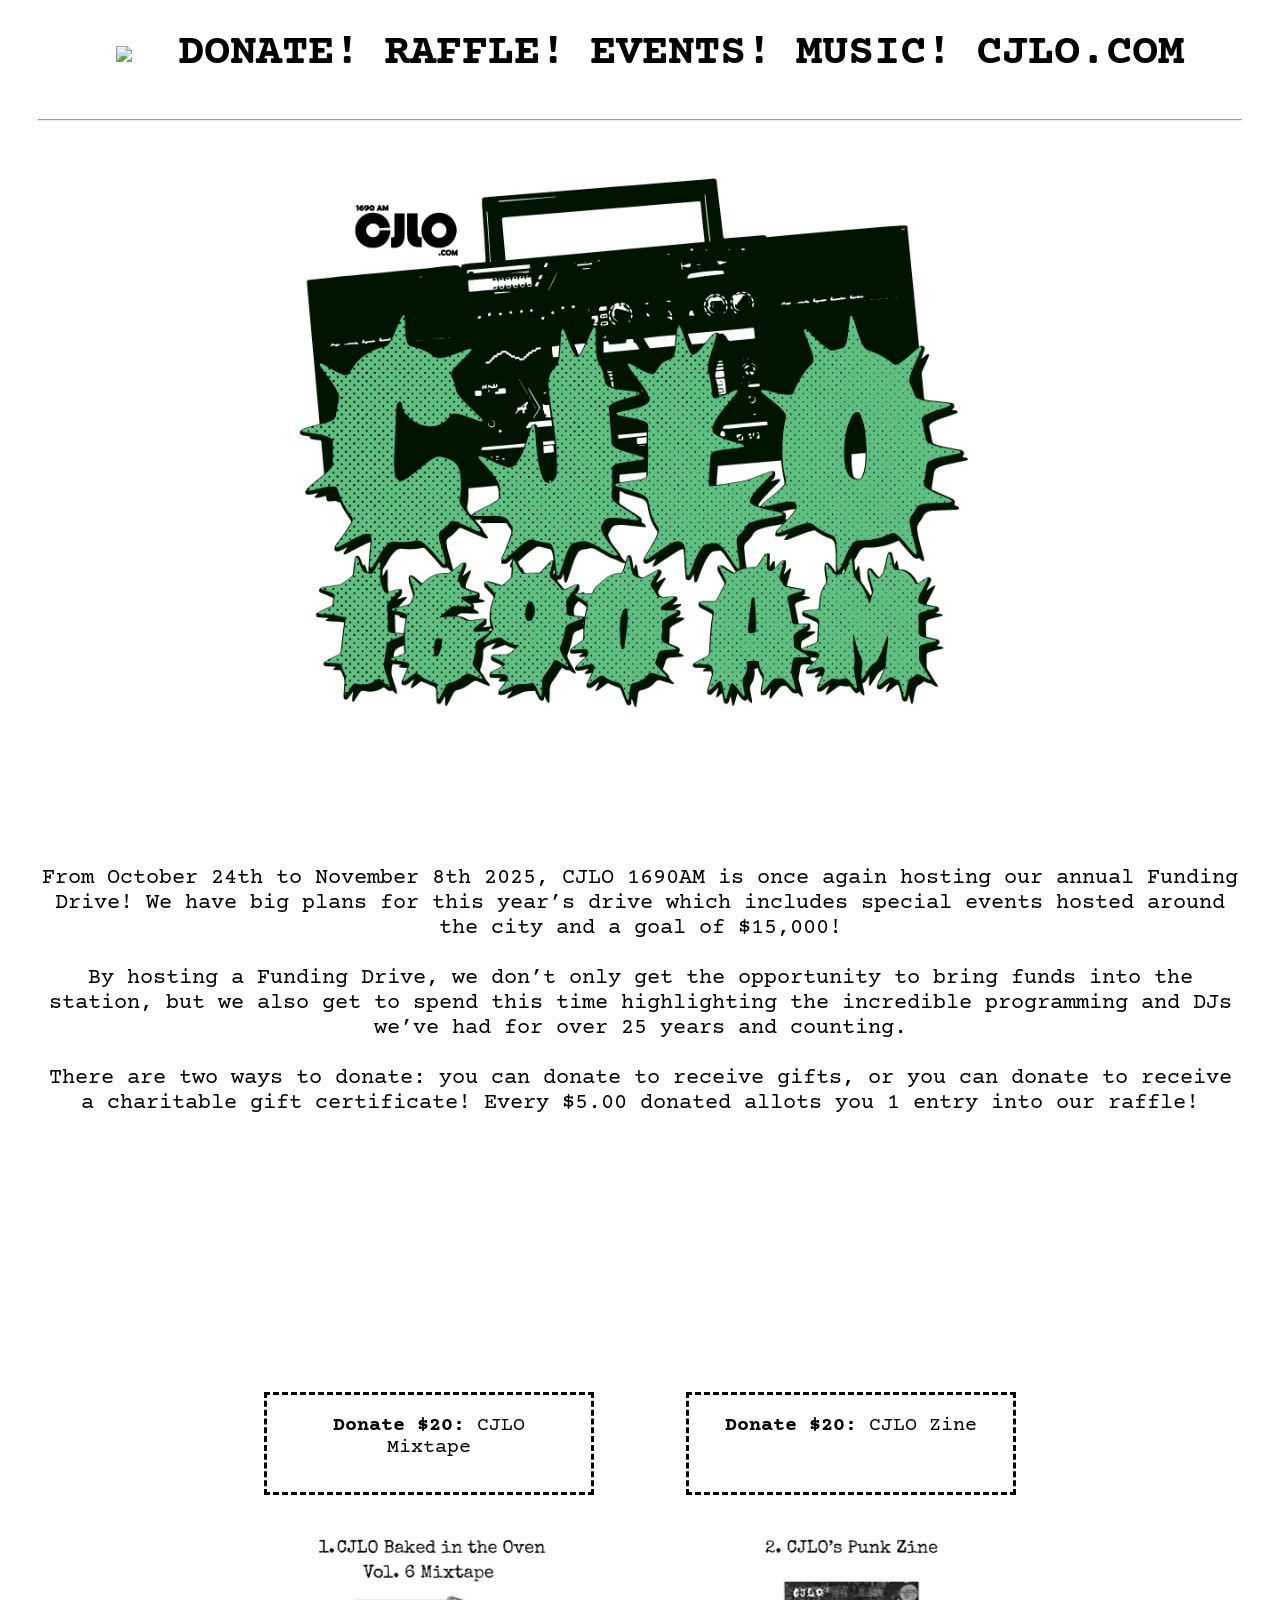
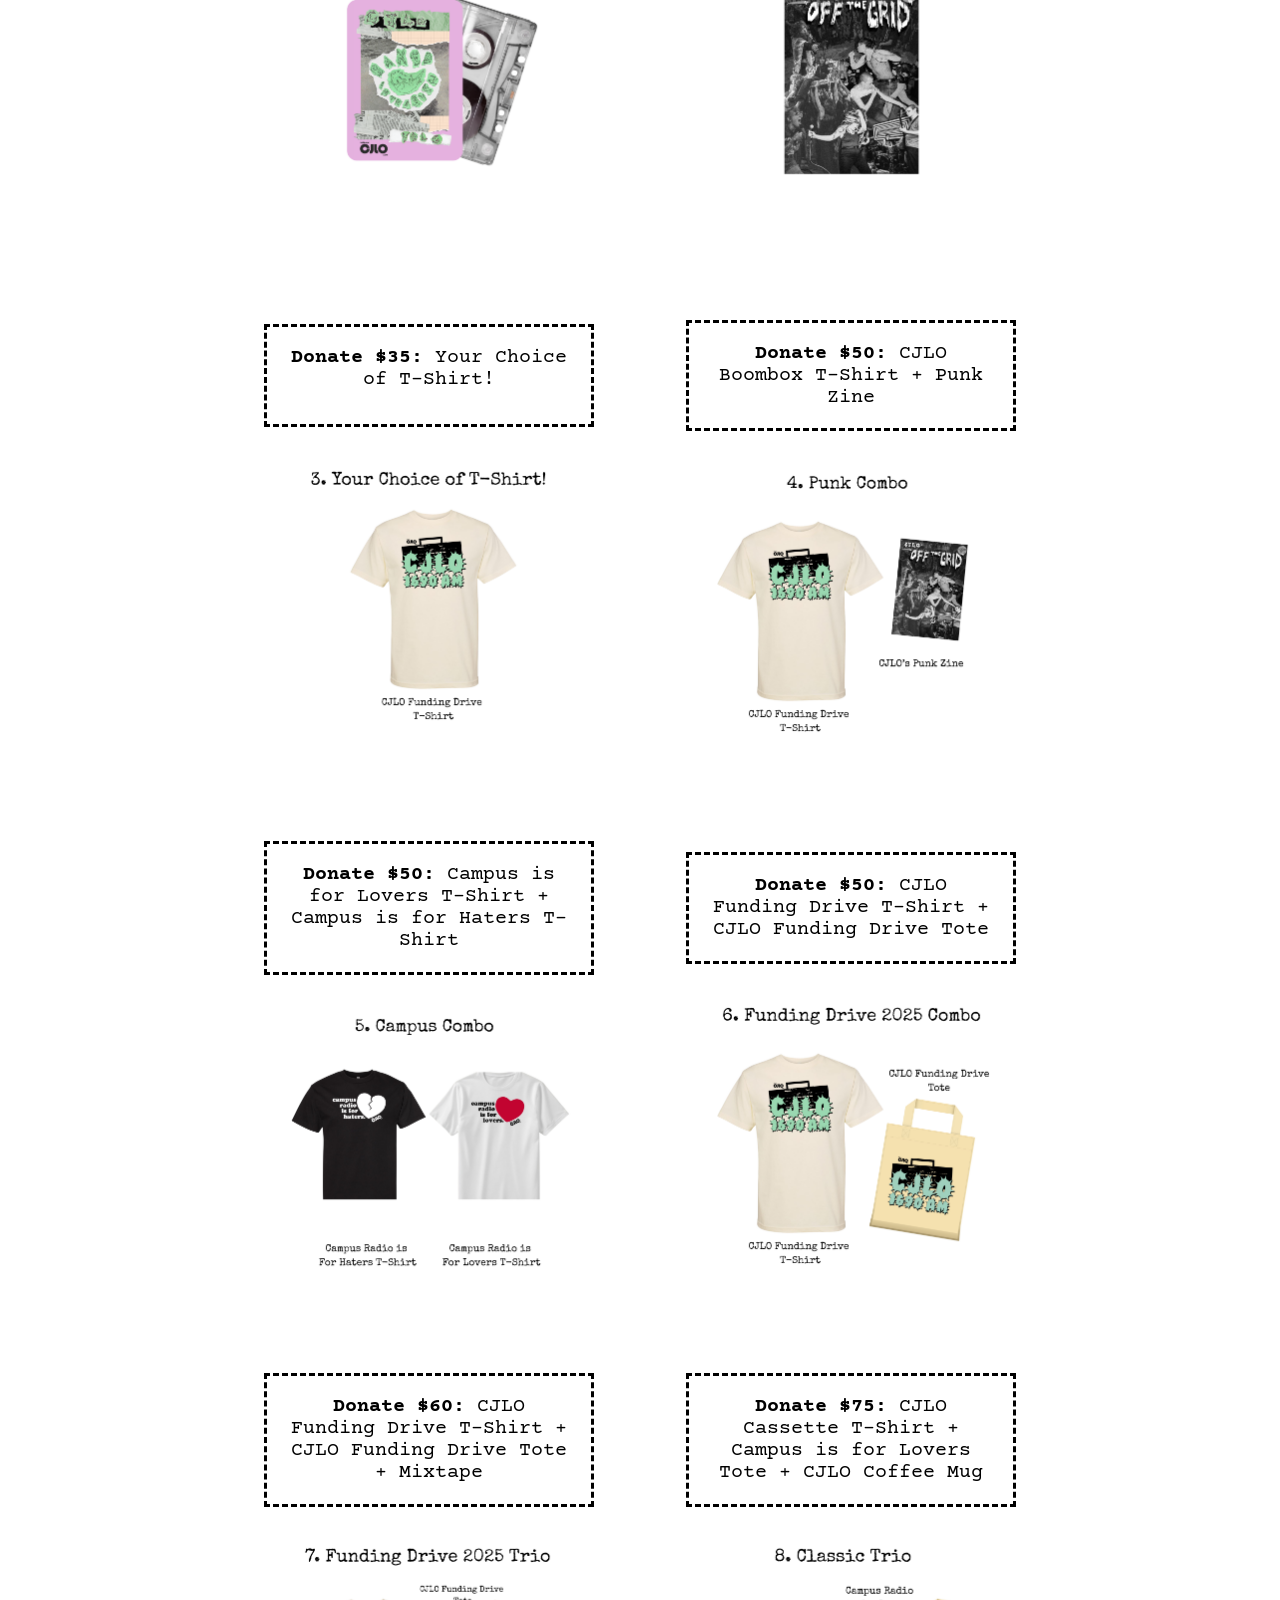
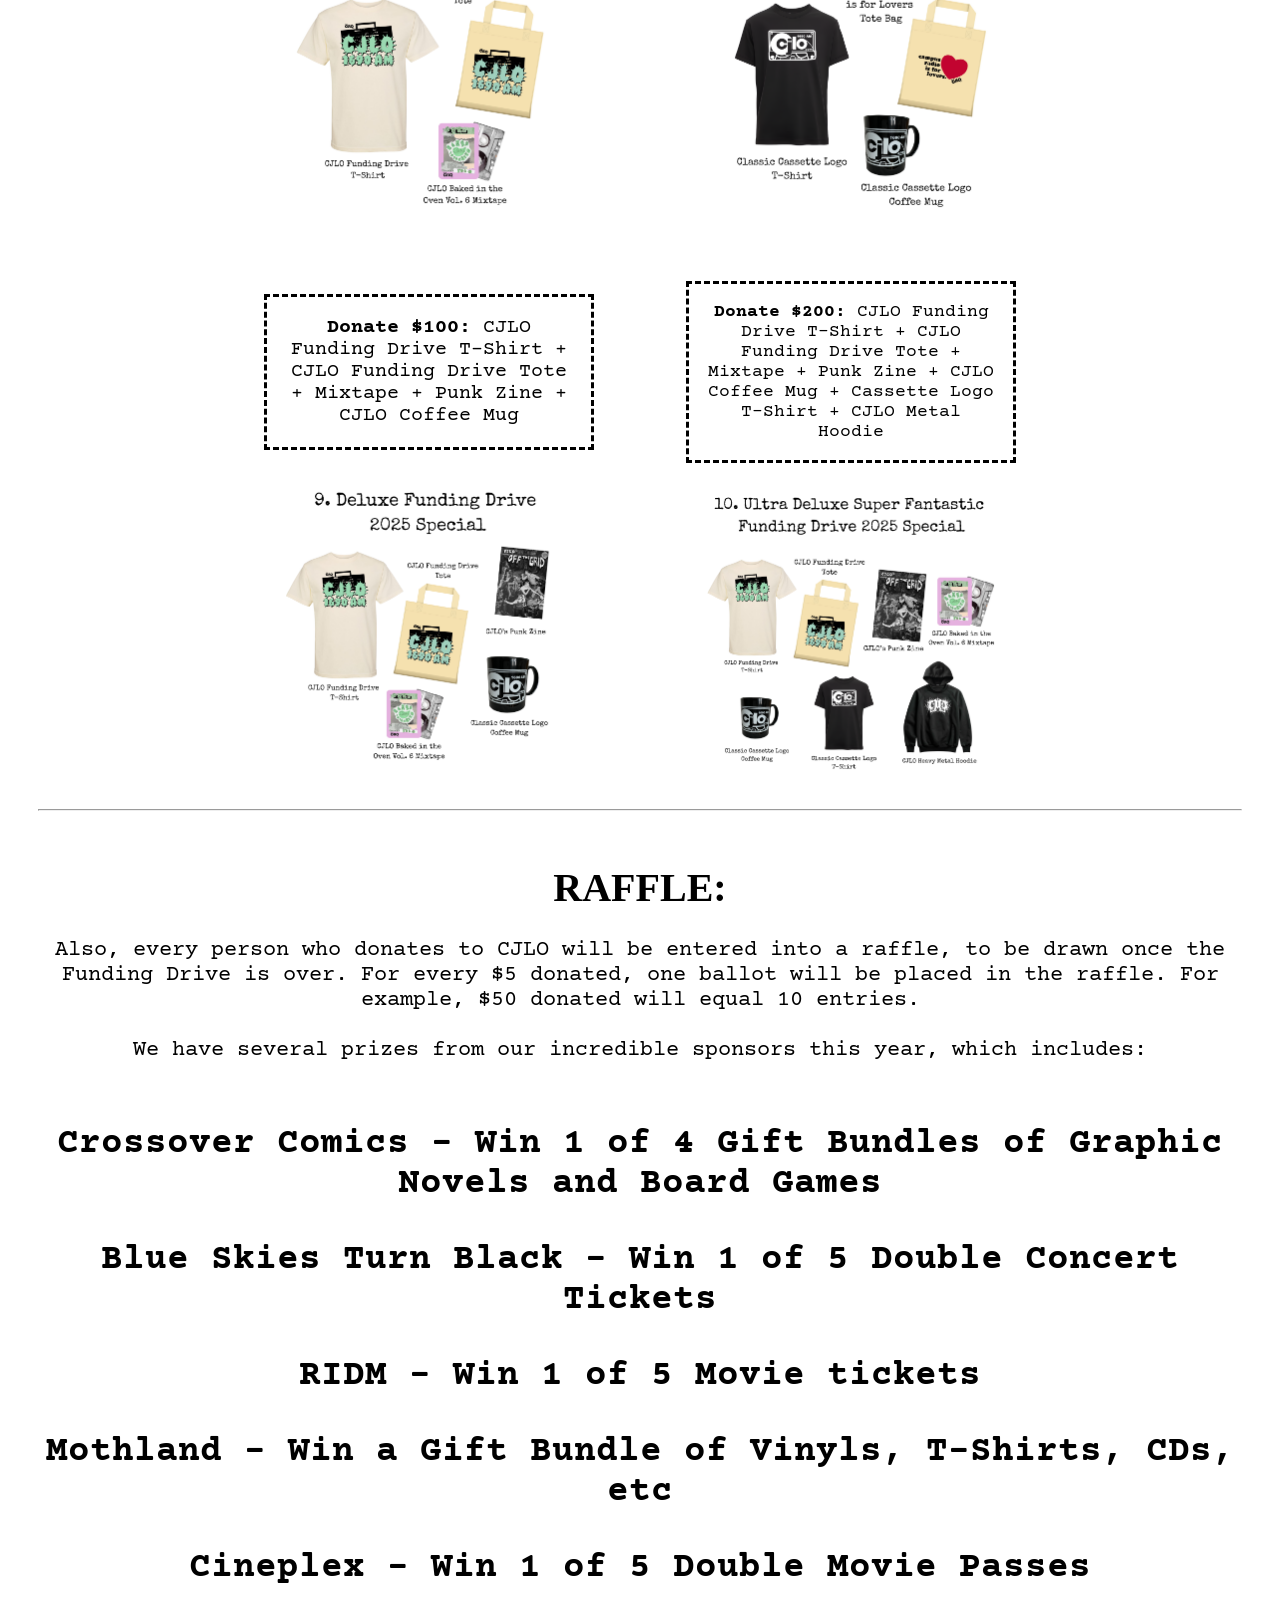
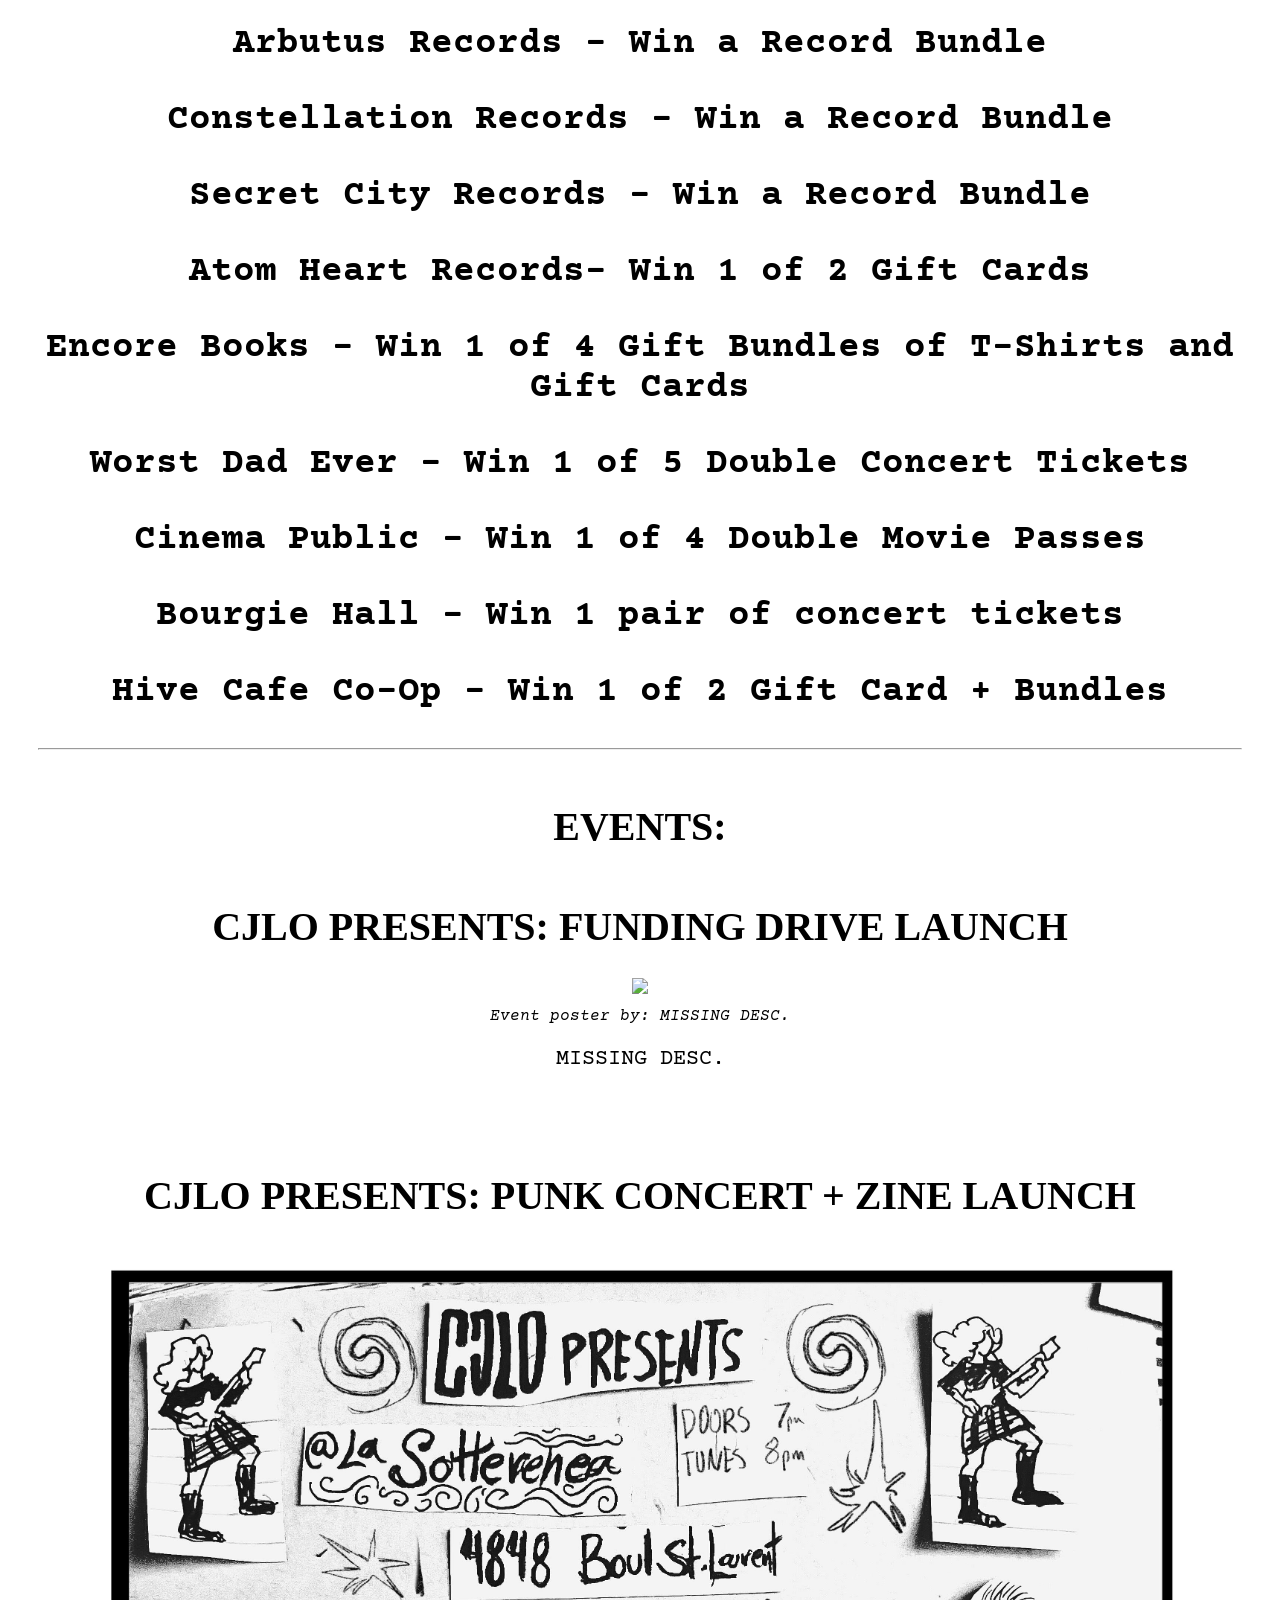
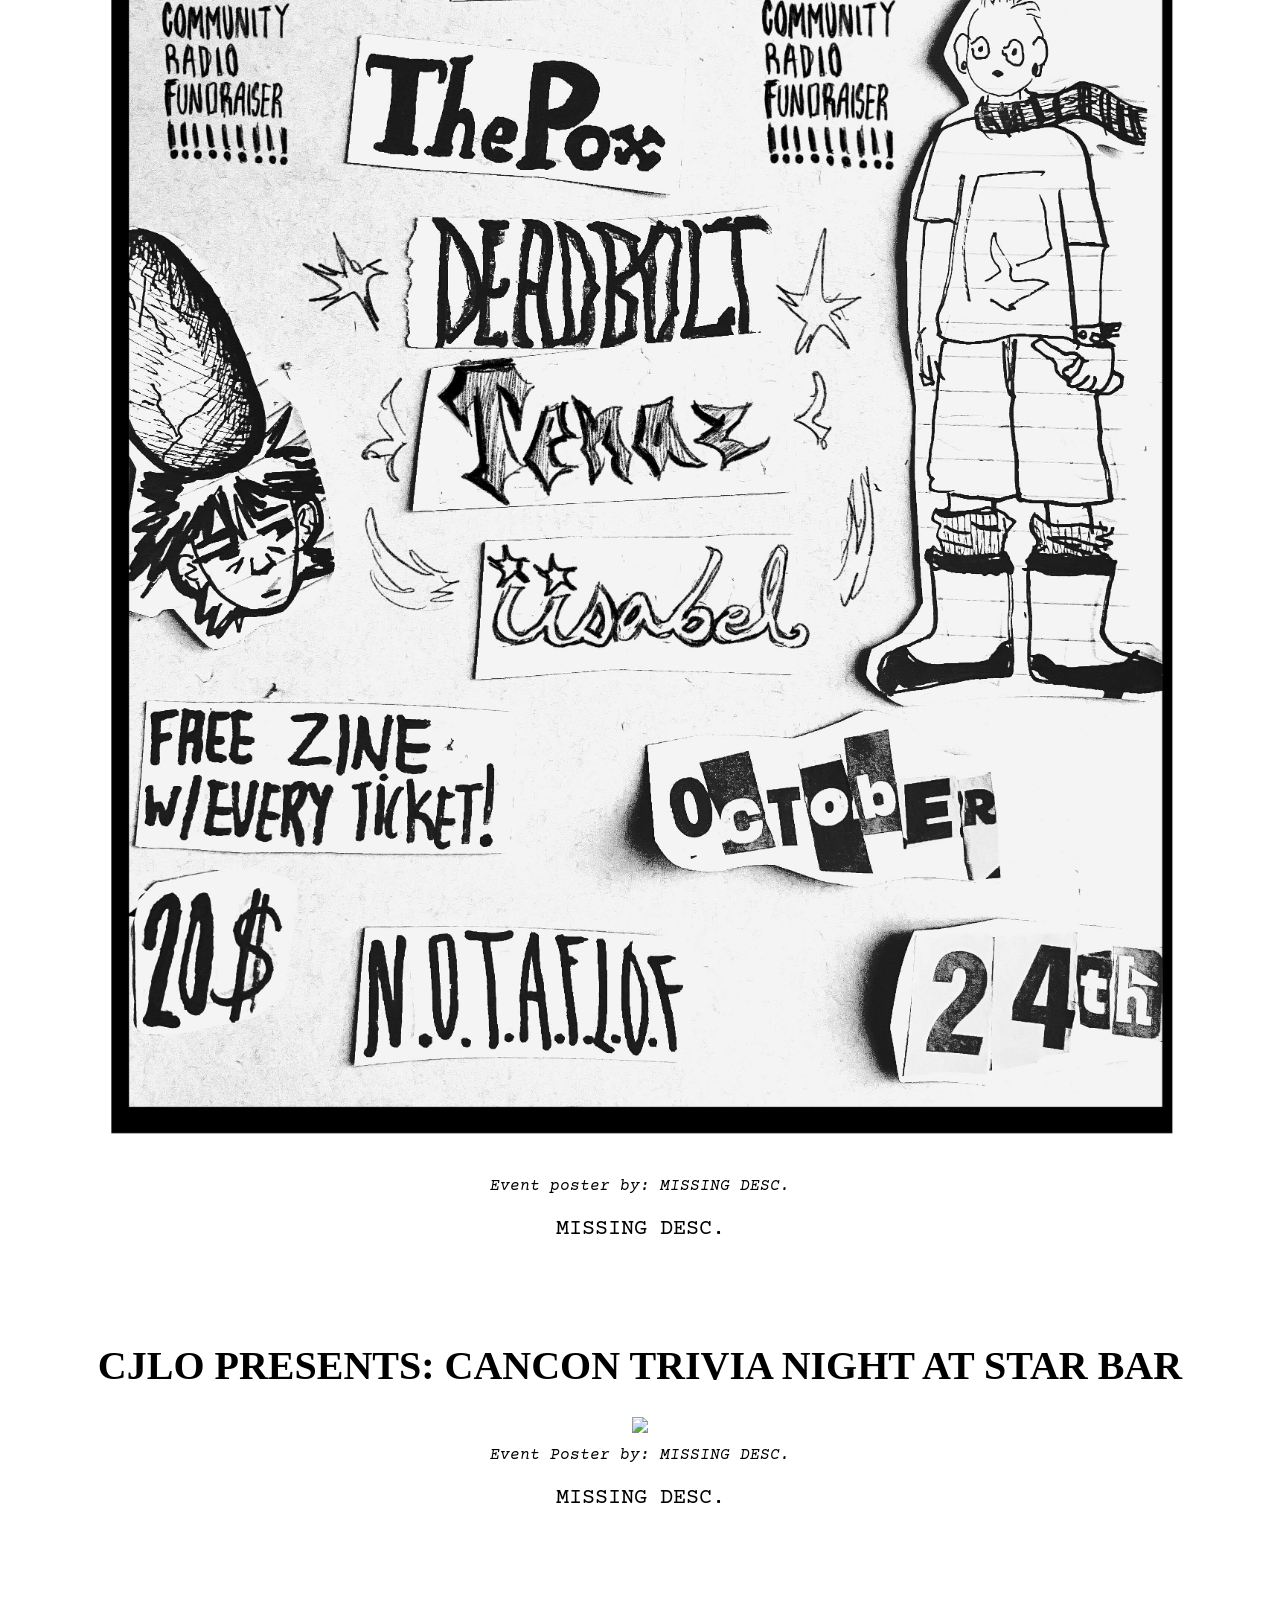
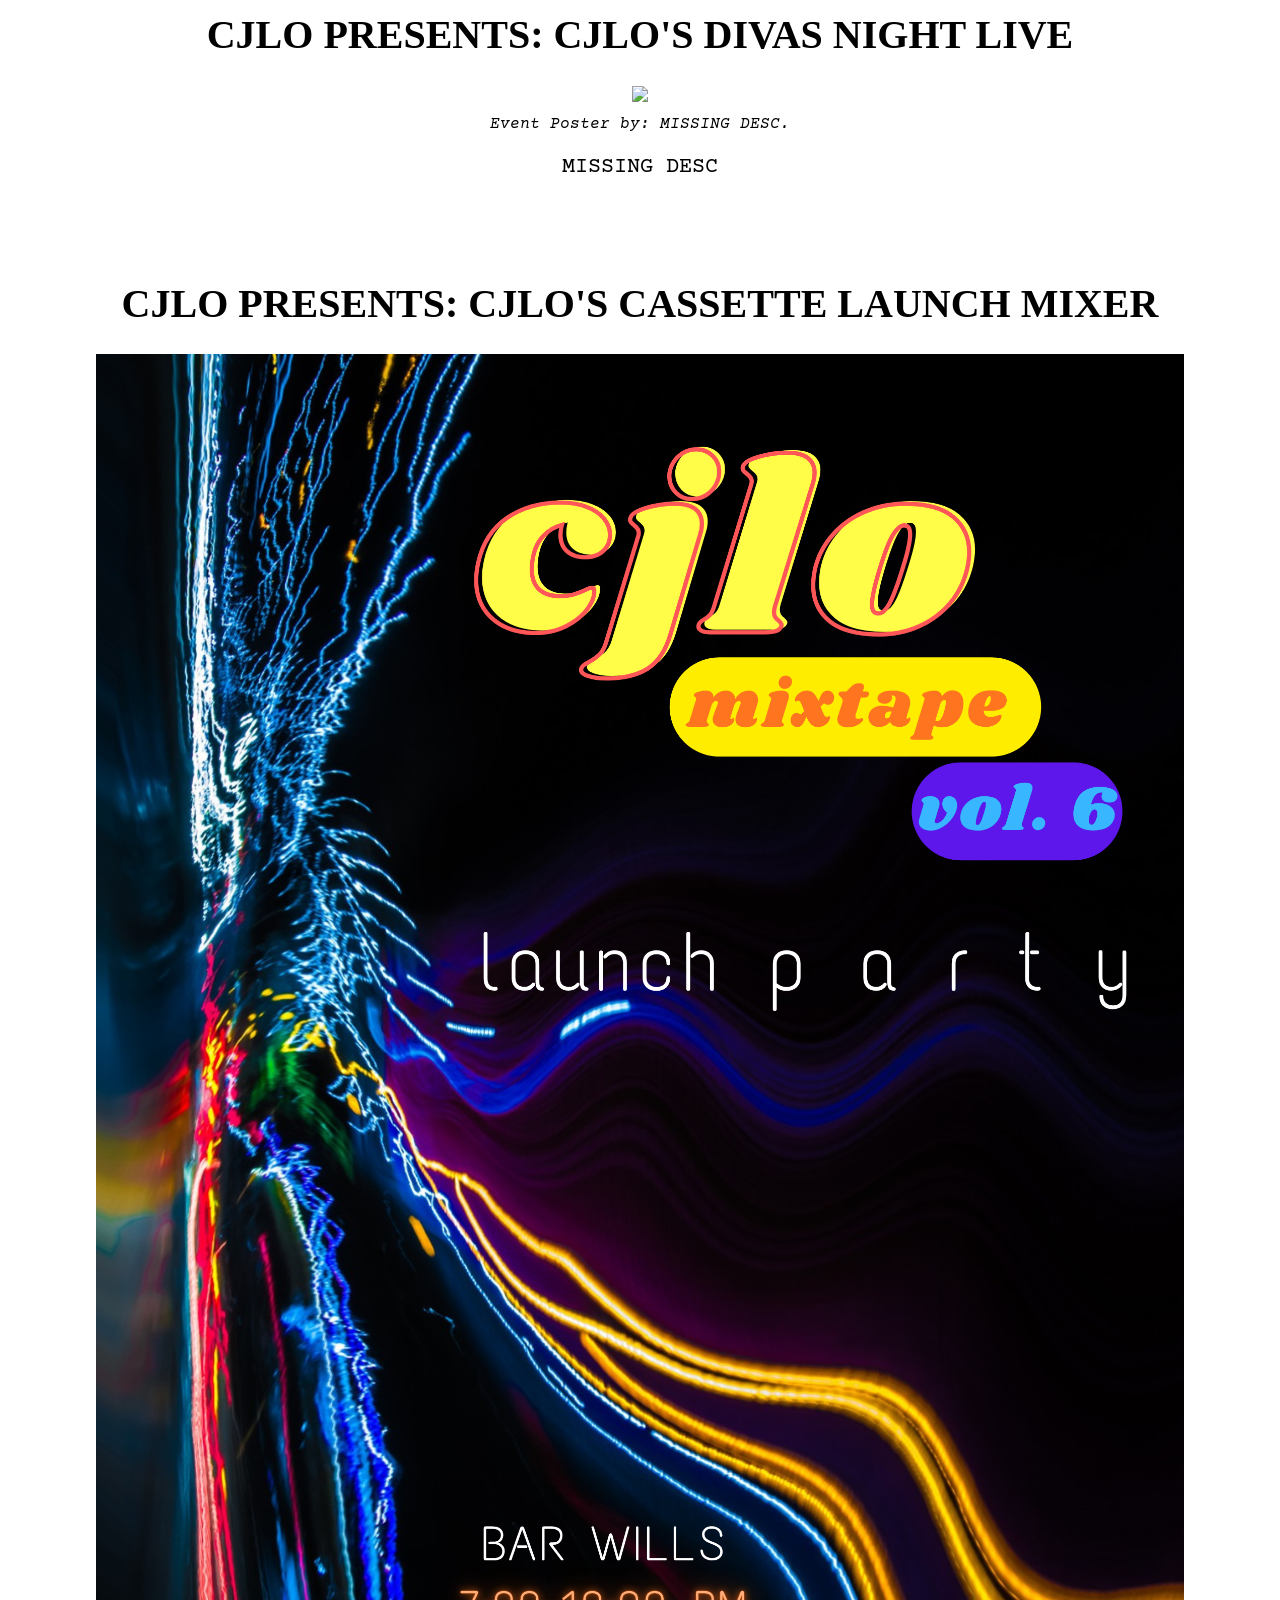
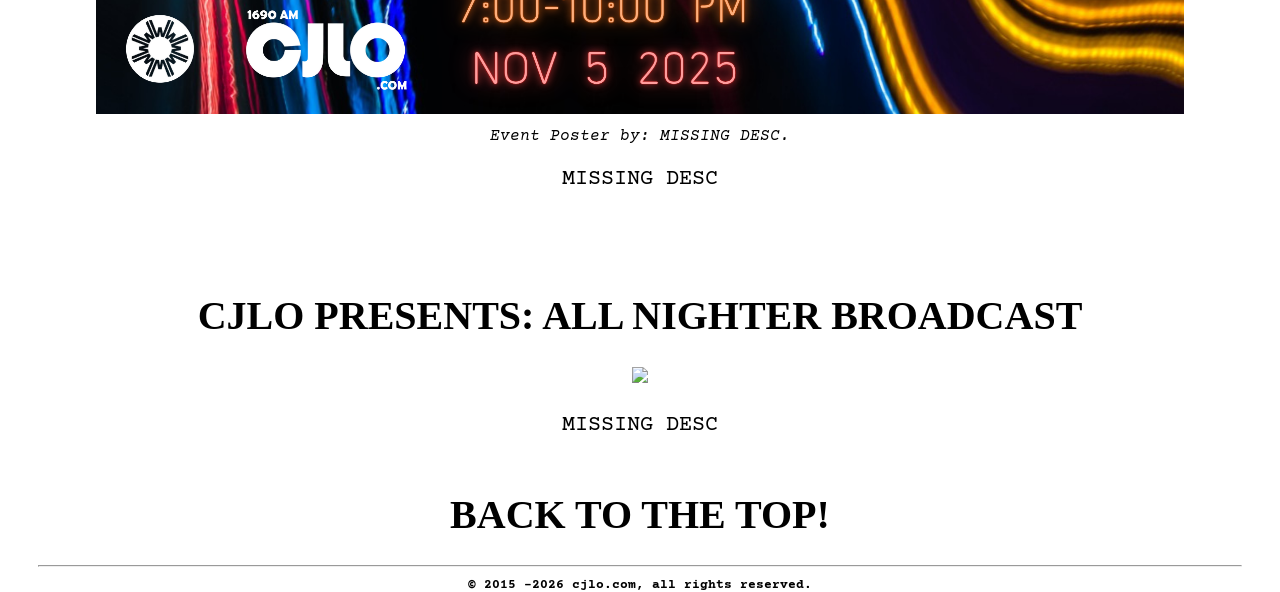
==== docs/index.html @ a6d4164f "a" ====
<!DOCTYPE html>
<html lang="en">

<head>
  <meta charset="UTF-8">
  <link rel="icon" href="https://www.cjlofundingdrive.com/img/2024/CJLO_FD2024_logo.jpg">
  <title>CJLO Funding Drive 2024</title>
  <meta name="description" content="Come party with us and win prizes, in support of CJLO's 2024 Funding Drive!">
  <meta name="keywords"
    content="cjlo, radio, 1690, am, funding, drive, fund, party, prizes, raffle, montreal, quebec, canada, college, university, underground">
  <!-- styling -->
  <link rel="stylesheet" href="style.css">
<link rel="preconnect" href="https://fonts.googleapis.com">
<link rel="preconnect" href="https://fonts.gstatic.com" crossorigin>
<link href="https://fonts.googleapis.com/css2?family=Courier+Prime:ital,wght@0,400;0,700;1,400;1,700&family=Instrument+Serif:ital@0;1&family=Syncopate:wght@400;700&display=swap" rel="stylesheet">
</head>

<body>
  <div class="flex">
    <img class="logo" src="img/2024/CJLO_FD2024_logo.jpg">
    <h1 id="topbar">
      <a href="#donatejump">donate!</a>
      <a href="#rafflejump">raffle!</a>
      <a href="#eventjump">events!</a>
      <a href="https://cjlo1690am.bandcamp.com" target="_blank">music!</a>
      <a href="http://www.cjlo.com" target="_blank">cjlo.com</a>
    </h1>
  </div>
  <hr>
  <img id="header" src="img/2025/Website Banner - CJLO_FD_2025_Boombox Logojpg.jpg">
  <p>
From October 24th to November 8th 2025, CJLO 1690AM is once again hosting our annual Funding Drive! We have big plans for this year’s drive which includes special events hosted around the city and a goal of $15,000!
    <br /><br />
By hosting a Funding Drive, we don’t only get the opportunity to bring funds into the station, but we also get to spend this time highlighting the incredible programming and DJs we’ve had for over 25 years and counting.
    <br /><br />

    <span id="donatejump">There are two ways to donate: you can donate to receive gifts, or you can donate to receive a charitable gift certificate! Every $5.00 donated allots you 1 entry into our raffle!
</span>
    
<!-- Which Links mean what? -->
    <div id="donate-buttons">
      <a class="donate-link" href="https://cjlo1690am.formstack.com/forms/donate" target="_blank">
        <div class="donate" id="donate-gifts"></div>
      </a>
      <a class="donate-link" href="https://www.concordia.ca/alumni-friends/giving-to-concordia/fundone/CJLO.html" target="_blank">
        <div class="donate" id="donate-tax"></div>
      </a>
    </div>

    <div id="donate-bundles">
      <div class="bundle">
        <p><strong>Donate $20: </strong>CJLO Mixtape </p>
        <img src="img/2025/Merch Bundle Graphics/1.png">
      </div>

      <div class="bundle">
        <p><strong>Donate $20: </strong>CJLO Zine</p>
        <img src="img/2025/Merch Bundle Graphics/2.png">
      </div>

      <div class="bundle">
        <p><strong>Donate $35: </strong>Your Choice of T-Shirt!</p>
        <img src="img/2025/Merch Bundle Graphics/3.png">
      </div>

      <div class="bundle">
        <p><strong>Donate $50: </strong>CJLO Boombox T-Shirt + Punk Zine </p>
        <img src="img/2025/Merch Bundle Graphics/7.png">
      </div>

      <div class="bundle">
        <p><strong>Donate $50: </strong> Campus is for Lovers T-Shirt + Campus is for Haters T-Shirt	</p>
        <img src="img/2025/Merch Bundle Graphics/8.png">
      </div>

      <div class="bundle">
        <p><strong>Donate $50: </strong>CJLO Funding Drive T-Shirt + CJLO Funding Drive Tote</p>
        <img src="img/2025/Merch Bundle Graphics/9.png">
      </div>

      <div class="bundle">
        <p><strong>Donate $60: </strong> CJLO Funding Drive T-Shirt + CJLO Funding Drive Tote + Mixtape</p>
        <img src="img/2025/Merch Bundle Graphics/10.png">
      </div>

      <div class="bundle">
        <p><strong>Donate $75: </strong> CJLO Cassette T-Shirt + Campus is for Lovers Tote + CJLO Coffee Mug</p>
        <img src="img/2025/Merch Bundle Graphics/11.png">
      </div>

      <div class="bundle">
        <p><strong>Donate $100: </strong> CJLO Funding Drive T-Shirt + CJLO Funding Drive Tote + Mixtape + Punk Zine + CJLO Coffee Mug</p>
        <img src="img/2025/Merch Bundle Graphics/12.png">
      </div>

      <div class="bundle">
        <p style="font-size: smaller;"><strong>Donate $200: </strong>CJLO Funding Drive T-Shirt + CJLO Funding Drive Tote + Mixtape + Punk Zine + CJLO Coffee Mug + Cassette Logo T-Shirt + CJLO Metal Hoodie</p>
        <img src="img/2025/Merch Bundle Graphics/13.png">
      </div>
    </div>
  </p>

  <hr>
  <h4 id="rafflejump">Raffle:</h4>
  Also, every person who donates to CJLO will be entered into a raffle, to be drawn once the Funding Drive is over. For every $5 donated, one ballot will be placed in the raffle. For example, $50 donated will equal 10 entries.
  <br /><br />
  We have several prizes from our incredible sponsors this year, which includes:
  <br /><br />

  <div id="raffle-prizes">
    <p>Crossover Comics - Win 1 of 4 Gift Bundles of Graphic Novels and Board Games</p>
    <p>Blue Skies Turn Black - Win 1 of 5 Double Concert Tickets</p>
    <p>RIDM - Win 1 of 5 Movie tickets</p>
    <p>Mothland - Win a Gift Bundle of Vinyls, T-Shirts, CDs, etc</p>
    <p>Cineplex - Win 1 of 5 Double Movie Passes </p>
    <p>Arbutus Records - Win a Record Bundle</p>
    <p>Constellation Records - Win a Record Bundle </p>
    <p>Secret City Records - Win a Record Bundle </p>
    <p>Atom Heart Records- Win 1 of 2 Gift Cards </p> 
    <!-- Atom Heart: Should it be 2 $25 gift cards or just 2 gift cards? -->
    <p>Encore Books - Win 1 of 4 Gift Bundles of T-Shirts and Gift Cards</p>
    <p>Worst Dad Ever - Win 1 of 5	Double Concert Tickets</p>
    <p> Cinema Public - Win 1 of 4 Double Movie Passes </p>
    <p> Bourgie Hall - Win 1 pair of concert tickets </p>
    <p> Hive Cafe Co-Op - Win 1 of 2 Gift Card + Bundles </p>

  </div>
  <hr>
  <!-- NEED EVENT DESCRIPTIONS -->
  <!-- Include CJLO Presents? -->
  <h4 id="eventjump">Events:</h4>

  <h4>CJLO Presents: Funding Drive Launch</h4>
  <img class="event-poster" src="img/2024/Bob Ross Night.jpeg">
  <div class="caption">Event poster by: MISSING DESC.</div>
  <p>
    MISSING DESC.
  </p>
  <br />

  <h4>CJLO Presents: Punk Concert + Zine Launch</h4>
  <img class="event-poster" src="img/2025/Poster For Website - Punk Show Poster - Sonam.jpg">
  <div class="caption">Event poster by: MISSING DESC.</div>
  <p>
  MISSING DESC.
  </p>
  <br />

  <h4>CJLO presents: CanCon Trivia Night at Star Bar</h4>
  <img class="event-poster" src="img/2024/DJ_night.png">
  <div class="caption">Event Poster by: MISSING DESC.</div>
  <p>
    MISSING DESC.
  </p>
  <br />

  <h4>CJLO presents: CJLO's Divas Night Live</h4>
  <img class="event-poster" src="img/2025/Poster For Website -Divas Night Sam Original.png">
  <div class="caption">Event Poster by: MISSING DESC.</div>
  <p>
    MISSING DESC
  </p>
  <br />

  <h4>CJLO presents: CJLO's Cassette Launch Mixer</h4>
  <img class="event-poster" src="img/2025/Poster for Website -Mixtape Launchpng.png">
  <div class="caption">Event Poster by: MISSING DESC.</div>
  <p>
    MISSING DESC
  </p>
  <br />

  <h4>CJLO presents: All Nighter Broadcast</h4>
  <img class="event-poster" src="img/2024/all_nighter.jpg">
  <p>
    MISSING DESC

  <h4><a href="#topbar">back to the top!</a></h4>
  </p>
  <hr>

  <div id="legals">&copy; 2015
    <script>new Date().getFullYear() > 2010 && document.write("-" + new Date().getFullYear());</script> <a class="legal"
      href="http://www.cjlo.com/" target="blank">cjlo.com</a>, all rights reserved.</div>
</body>

</html>
---- docs/style.css ----
body{
	font-family: sans-serif;
	font-size: 2rem; 
	text-align: center;
	color: black;
	background-color: #fff;
	margin: 0 3vw;
	    font-family: 'Courier Prime';font-size: 22px;
}

@media screen and (max-width: 400px) {
  body {
    font-size: 2rem;
  }
}

@font-face {
	font-family: 'Arkipelago';
	src: url(fonts/Arkipelago.otf) format("opentype");
	font-weight: normal;
	font-style: normal;
}

a:link, a:visited{
	text-decoration: none;
	color: #000000;
}

a:hover, a:active{
	text-decoration: none;
	text-shadow: 0 0 6px #51a46f;
	color: black;
}

img:not(.logo){
	width: 85vw;
}

img.logo {
    max-width: 100%;
		max-height: 100%;
		padding: 0 20px;
}

a.donate-link {
	text-decoration: none;
}

.donate {
	width: 240px;
	height: 180px;
	padding: 0 20px;
	background-repeat: no-repeat;
	display: inline-block;
}

.bundle {
	padding-bottom: 1rem;
	width: 15em;
	height: 20em;
	display: flex;
	flex-direction: column;
	padding: 2%;
	position: relative;
	justify-content: center;
	align-content: center;
	margin: 1em;
	border-radius: 8%;
}

.bundle p {
	border-style: dashed;
	padding: 1em;
	font-size: 90%;
	height:10em;

}

.bundle img{
	border: 10%;
	width:90%;
	align-self: center;
	justify-self: end;

}


#donate-bundles{
	align-self: center;
	align-items:start;
	display: flex;
	flex-wrap: wrap;
	justify-content: center;

}



.bundle span {
	line-height: 1rem;
}

#topbar {
  display: flex;
  flex-wrap: wrap;
  justify-content: center;
  column-gap: 1.5rem;
}

img{
	max-width:100%;
}

#donate-gifts {
	background-image: url('img/2024/donate_for_gifts_unhovered.png');
}

#donate-gifts:hover {
	background-image: url('img/2024/donate_for_gifts_hovered.png');
}

#donate-tax {
	background-image: url('img/2024/donate_for_tax_receipt_unhovered.png');
}

#donate-tax:hover {
	background-image: url('img/2024/donate_for_tax_receipt_hovered.png');
}

#raffle-prizes {
	font-size: 2.25rem;
	font-weight: bold;
}

div.caption {
	font-style: italic;
	font-size: medium;
	text-align: center;
	padding-top: 5px;
}

.flex {
  display: flex;
  flex-direction: row;
  flex-wrap: nowrap;
  justify-content: center;
  align-items: center;
  column-gap: 2vw;
}

a.legal:link{
    text-decoration: none;
	color: black;
}
button {
    border: none;
    color: red;
    text-decoration: none;
    display: inline-block;
	padding: 1px;
}

h1{
 font-family: 'Courier Prime';
 font-weight: bold;
	float: left;
	text-align: center;
	font-size: 2.75rem;
	text-transform: uppercase;
	color: black;
}

h4{
	font-family: 'Arkipelago';
	text-align: center;
	font-size: 2.5rem;
	margin-bottom: 0.67em;
	text-transform: uppercase;
	color: black;
}
#generated{
  max-width: 85%;
  font-size: 90px;
  font-size: 5vw; 
  line-height:9.5vh;
  font-weight: bold;
  text-shadow: 3px 3px 3px #CCC;
  text-align: center;
  margin: 40px auto;
  text-transform: lowercase;
}
#bottoms{
	width: 100%;
	text-align: center;
}
#smalls{
	font-style: italic;
	font-size: xx-large;
	text-align: center;
	line-height: 1px;
}
#legals{
  	font-weight: bold;
	font-size: small;
	bottom: 20px;
	text-align: center;
}
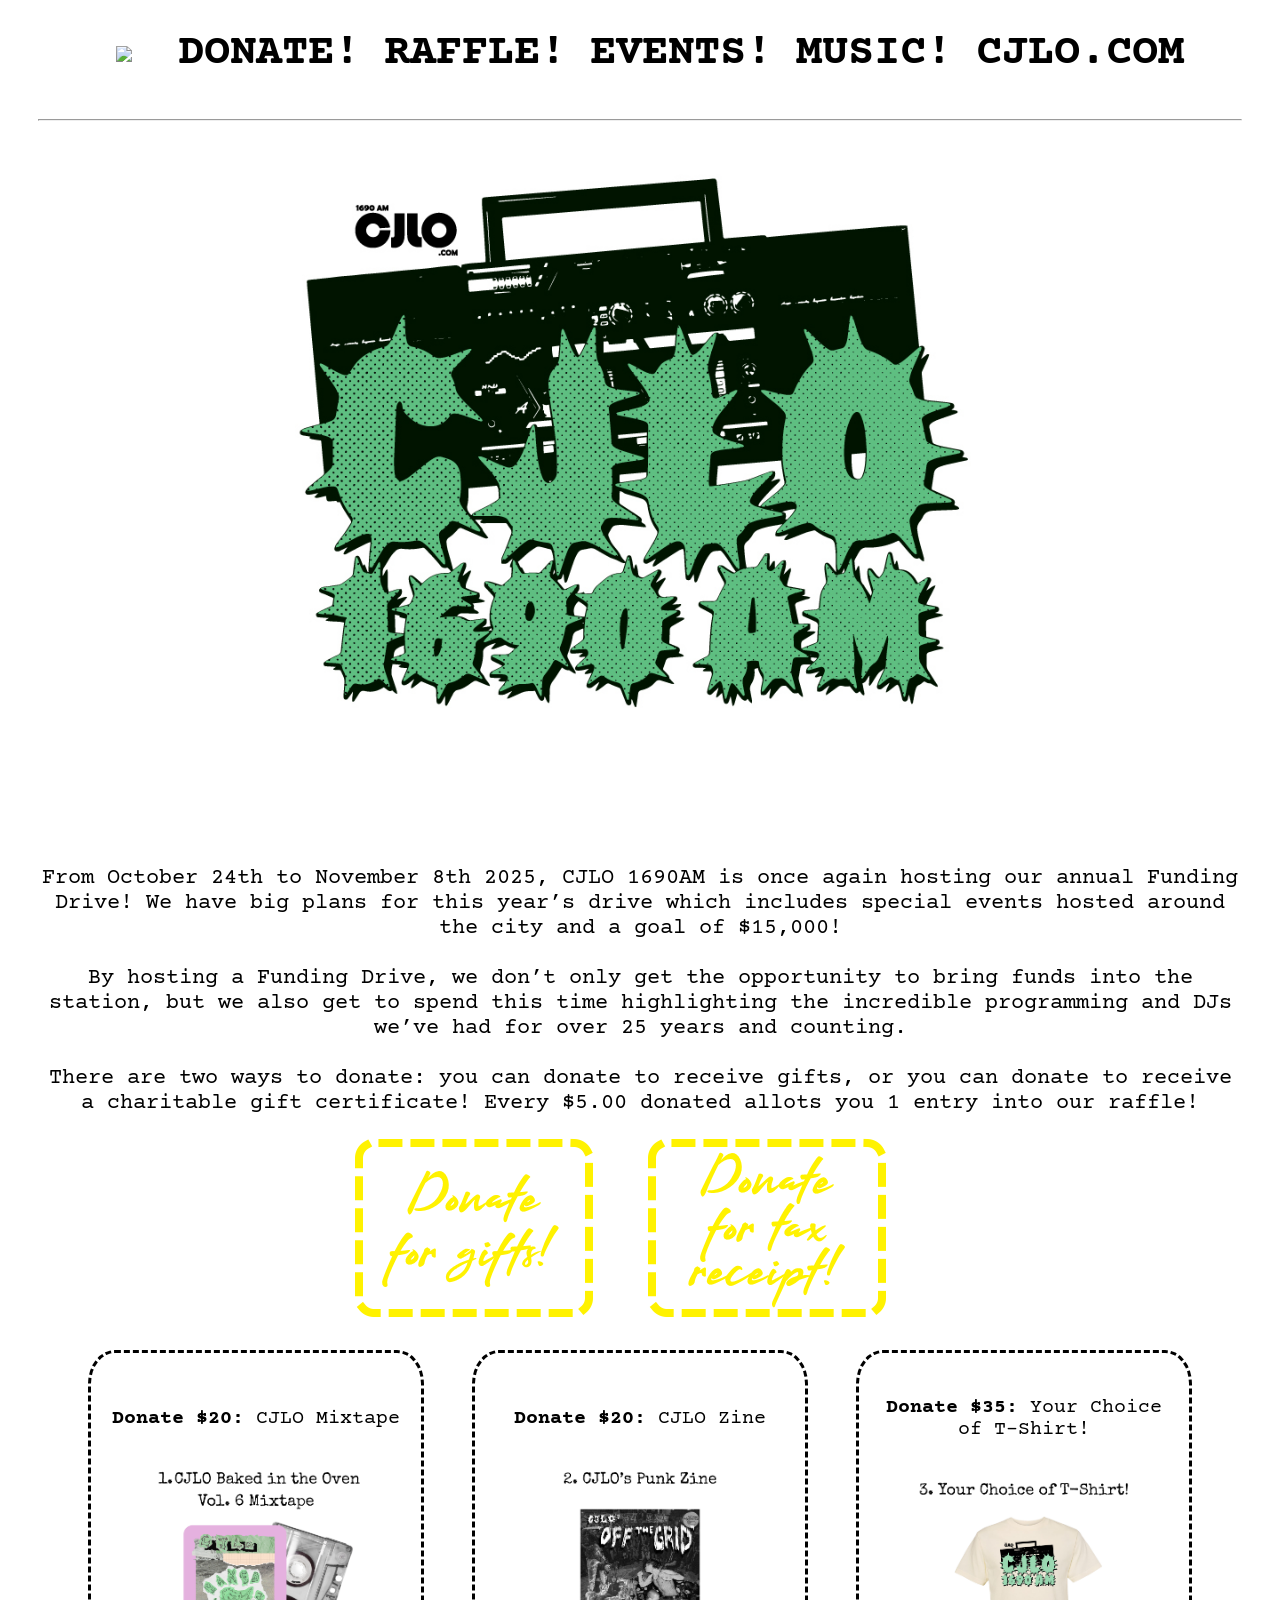
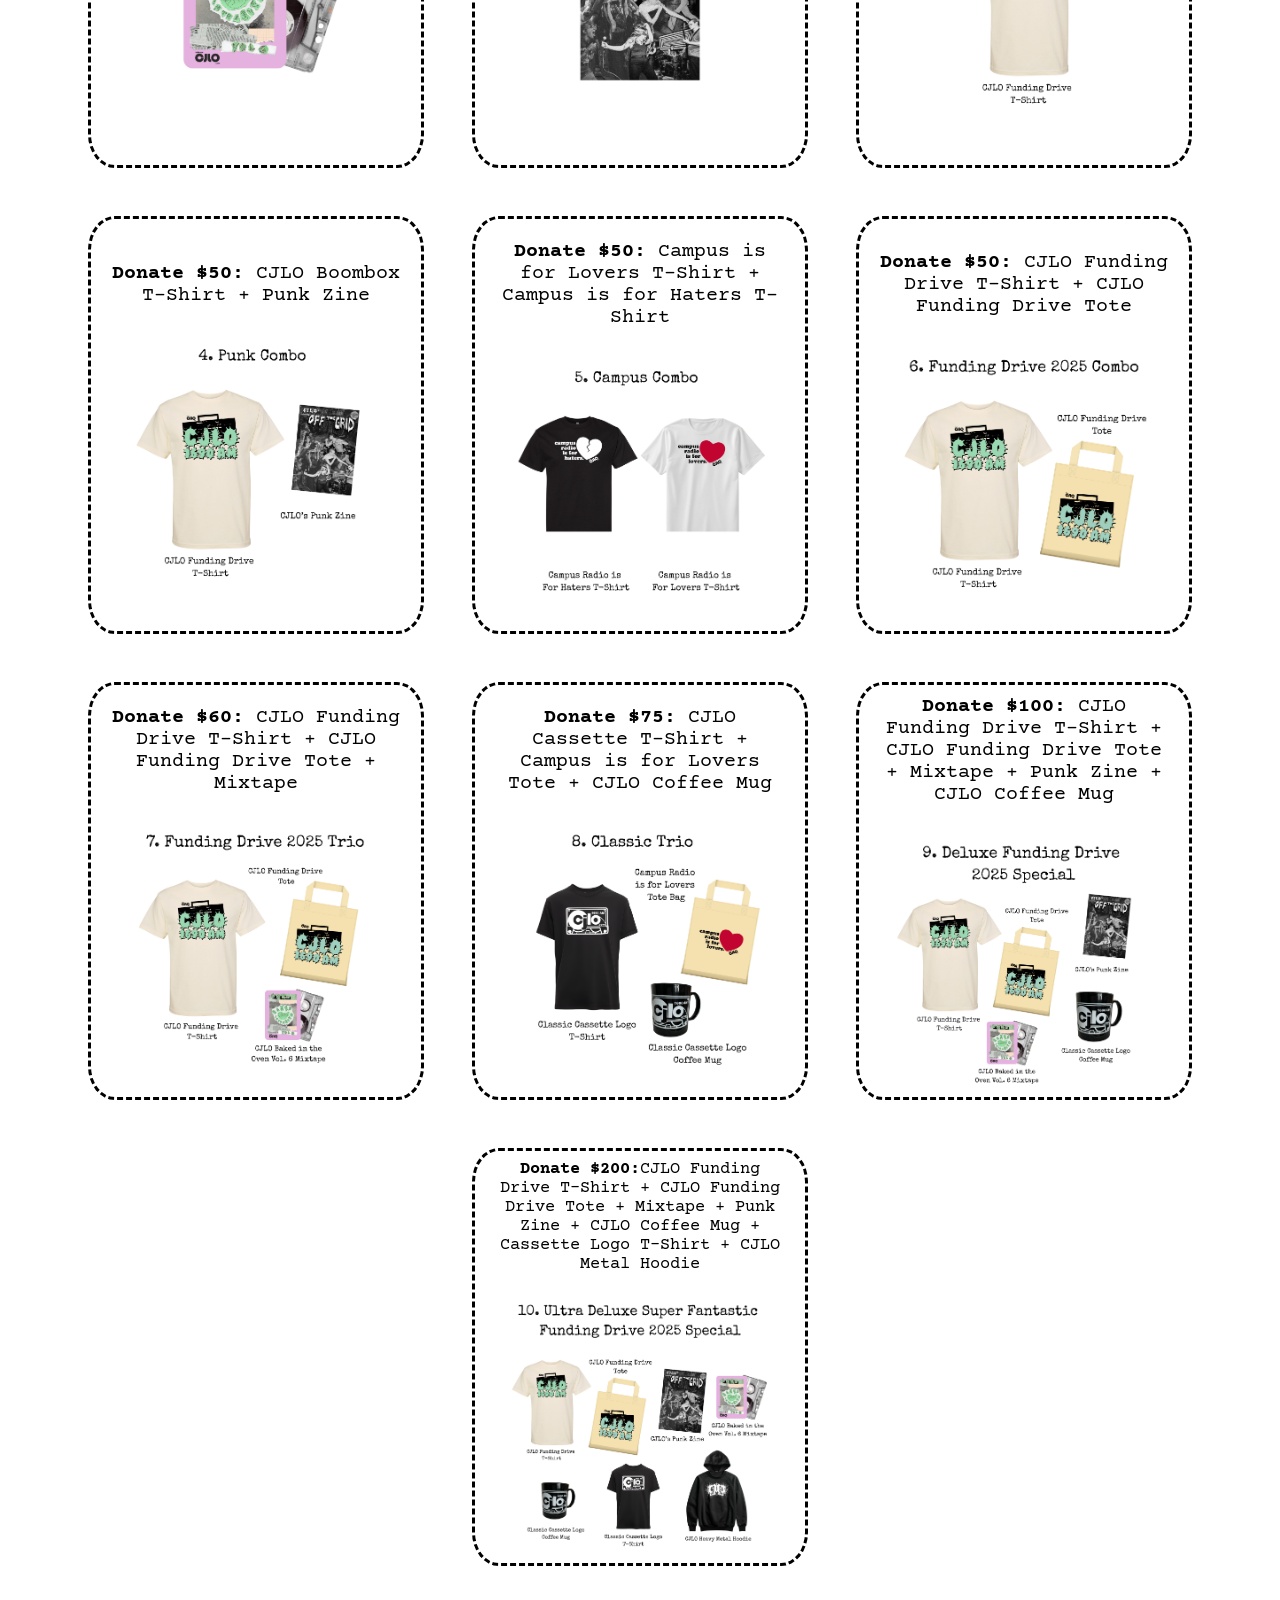
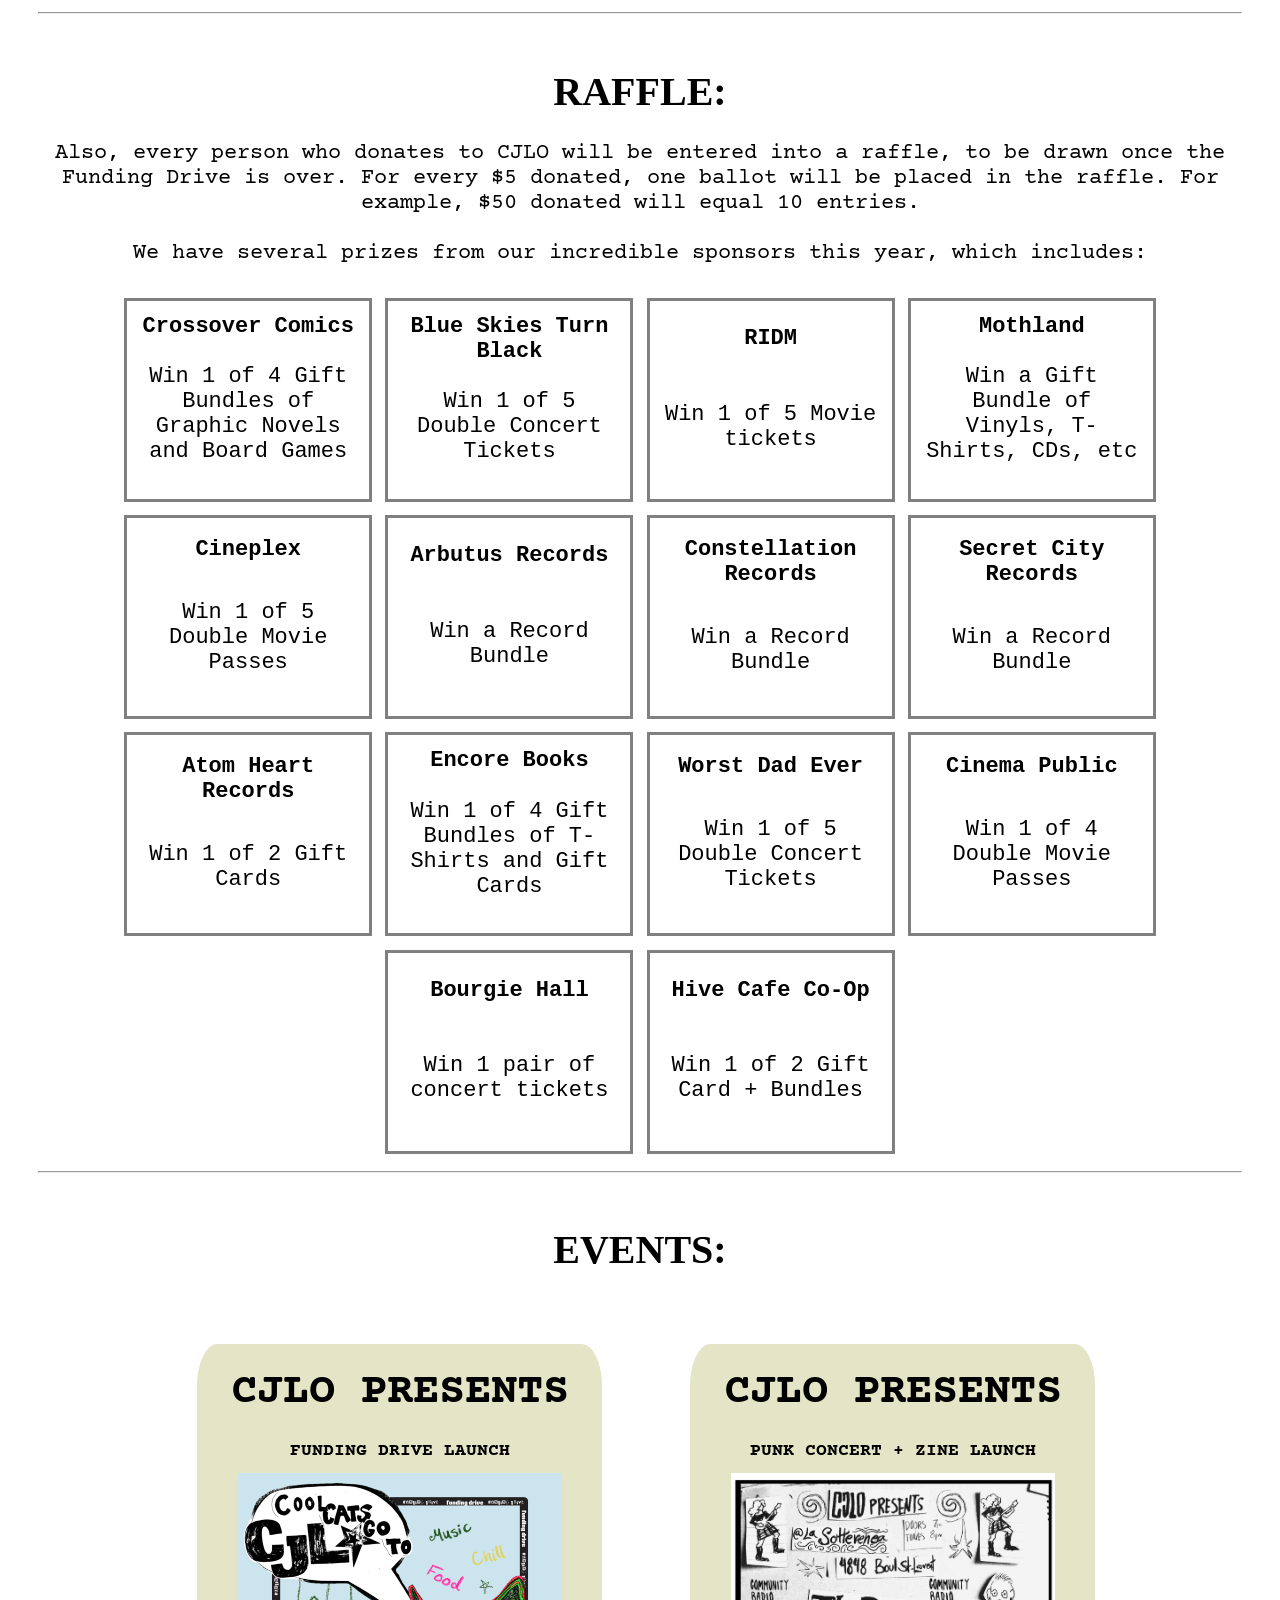
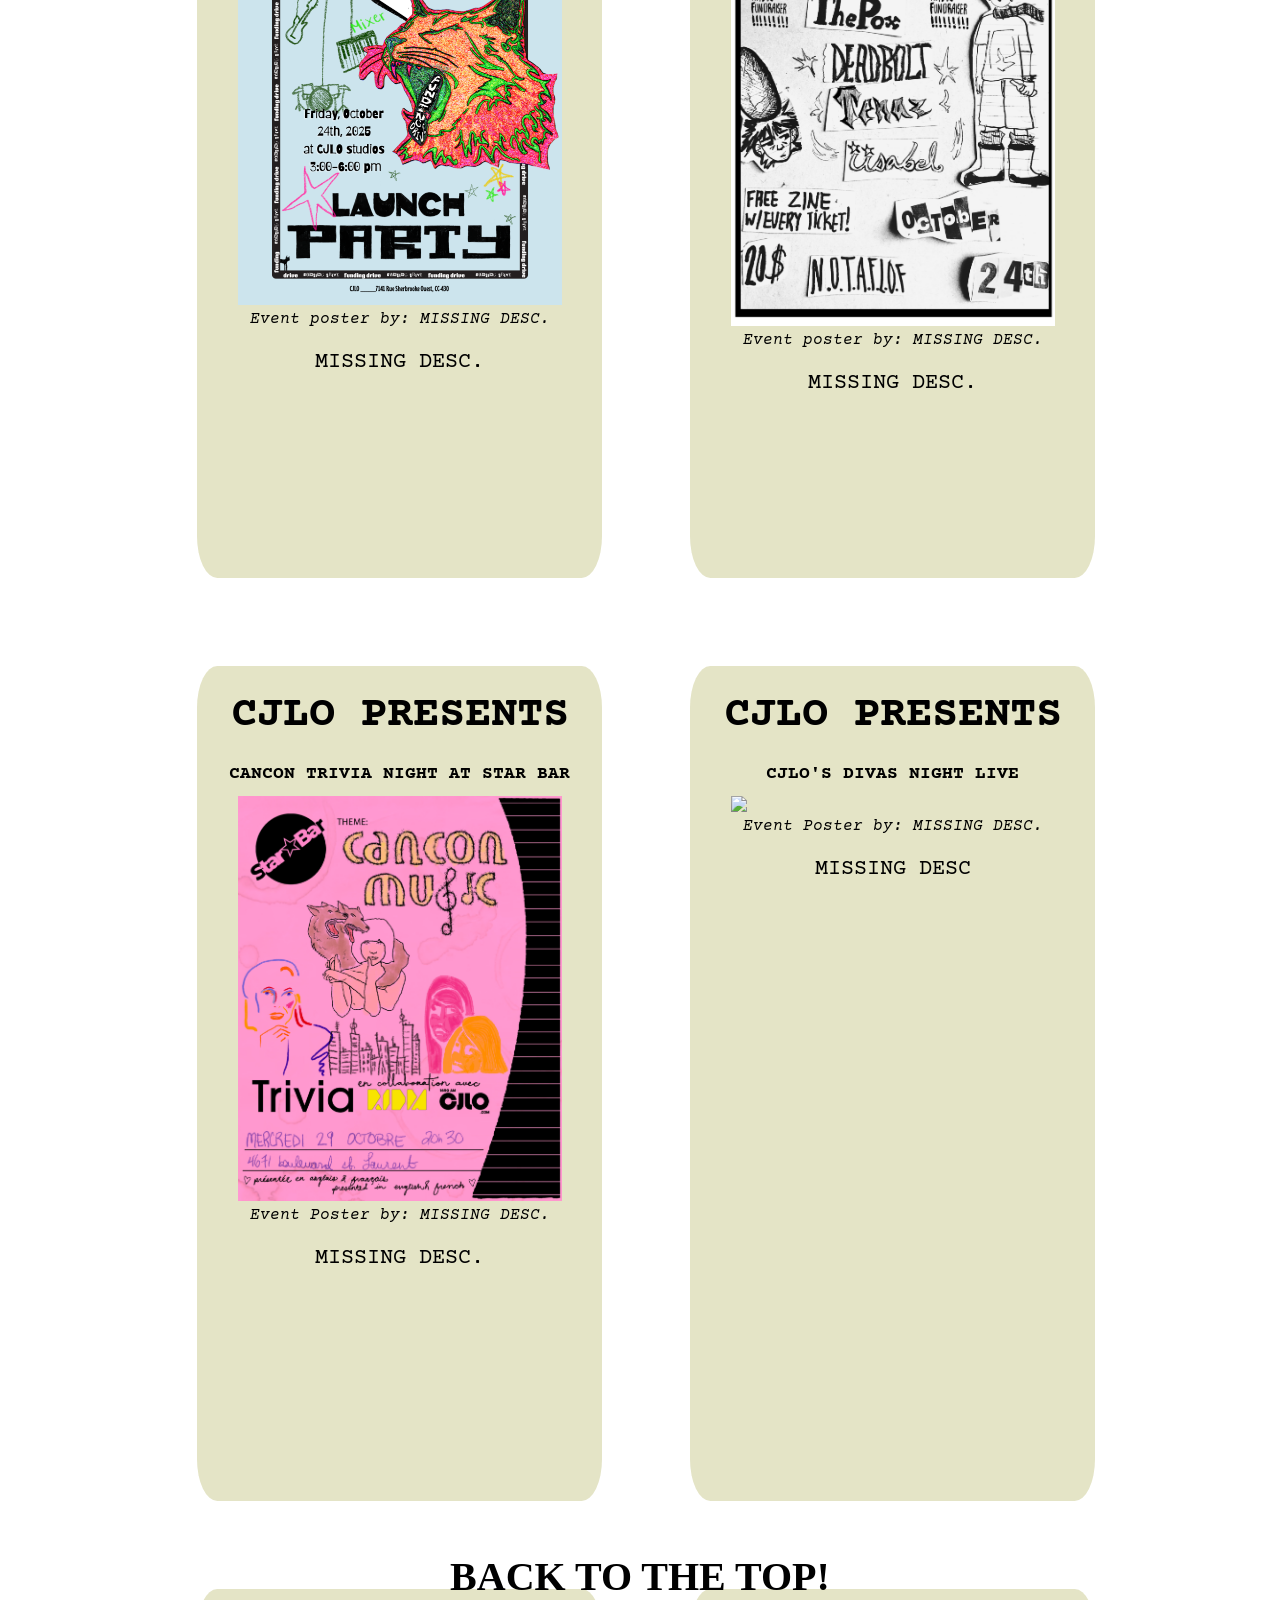
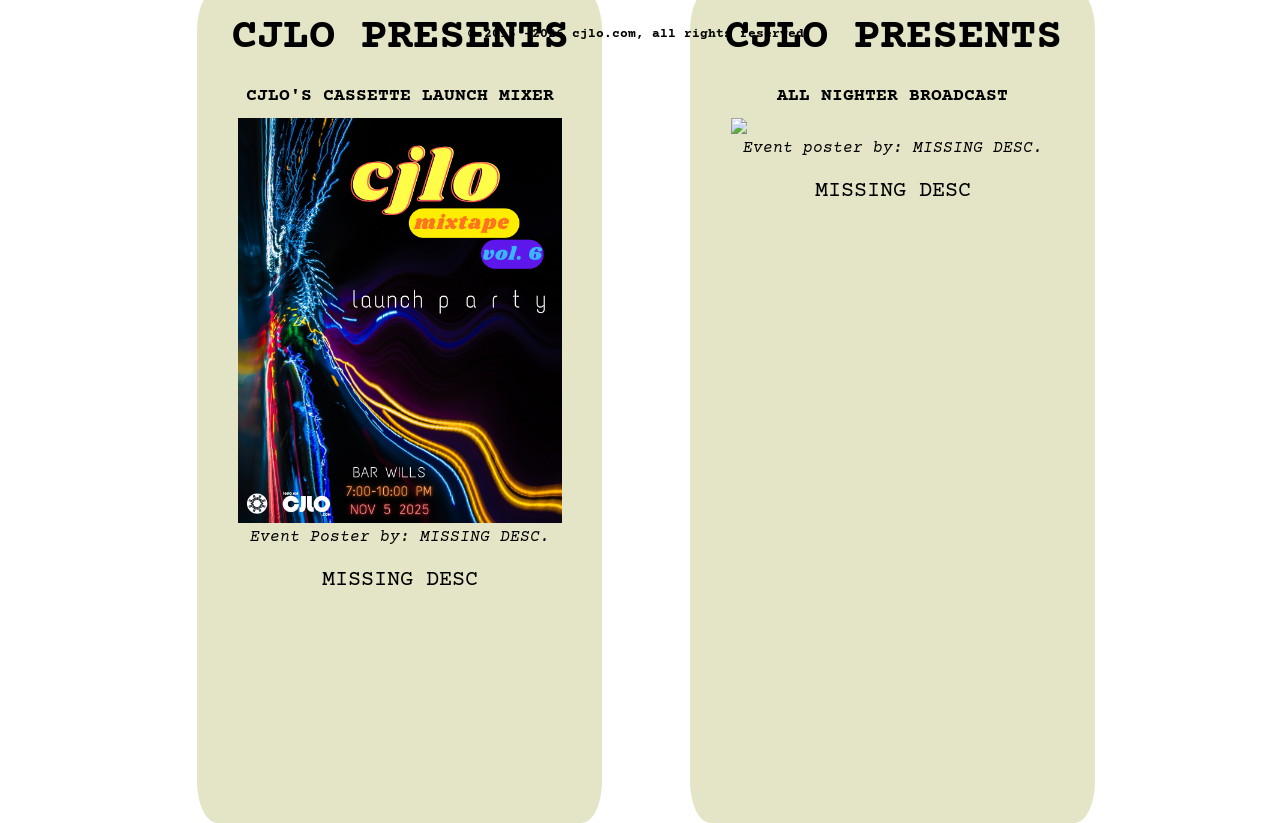
==== commit 8979894e: "Update" ====
--- a/docs/index.html
+++ b/docs/index.html
@@ -10,9 +10,11 @@
     content="cjlo, radio, 1690, am, funding, drive, fund, party, prizes, raffle, montreal, quebec, canada, college, university, underground">
   <!-- styling -->
   <link rel="stylesheet" href="style.css">
-<link rel="preconnect" href="https://fonts.googleapis.com">
-<link rel="preconnect" href="https://fonts.gstatic.com" crossorigin>
-<link href="https://fonts.googleapis.com/css2?family=Courier+Prime:ital,wght@0,400;0,700;1,400;1,700&family=Instrument+Serif:ital@0;1&family=Syncopate:wght@400;700&display=swap" rel="stylesheet">
+  <link rel="preconnect" href="https://fonts.googleapis.com">
+  <link rel="preconnect" href="https://fonts.gstatic.com" crossorigin>
+  <link
+    href="https://fonts.googleapis.com/css2?family=Courier+Prime:ital,wght@0,400;0,700;1,400;1,700&family=Instrument+Serif:ital@0;1&family=Syncopate:wght@400;700&display=swap"
+    rel="stylesheet">
 </head>
 
 <body>
@@ -29,159 +31,240 @@
   <hr>
   <img id="header" src="img/2025/Website Banner - CJLO_FD_2025_Boombox Logojpg.jpg">
   <p>
-From October 24th to November 8th 2025, CJLO 1690AM is once again hosting our annual Funding Drive! We have big plans for this year’s drive which includes special events hosted around the city and a goal of $15,000!
+    From October 24th to November 8th 2025, CJLO 1690AM is once again hosting our annual Funding Drive! We have big
+    plans for this year’s drive which includes special events hosted around the city and a goal of $15,000!
     <br /><br />
-By hosting a Funding Drive, we don’t only get the opportunity to bring funds into the station, but we also get to spend this time highlighting the incredible programming and DJs we’ve had for over 25 years and counting.
+    By hosting a Funding Drive, we don’t only get the opportunity to bring funds into the station, but we also get to
+    spend this time highlighting the incredible programming and DJs we’ve had for over 25 years and counting.
     <br /><br />
 
-    <span id="donatejump">There are two ways to donate: you can donate to receive gifts, or you can donate to receive a charitable gift certificate! Every $5.00 donated allots you 1 entry into our raffle!
-</span>
-    
-<!-- Which Links mean what? -->
-    <div id="donate-buttons">
-      <a class="donate-link" href="https://cjlo1690am.formstack.com/forms/donate" target="_blank">
-        <div class="donate" id="donate-gifts"></div>
-      </a>
-      <a class="donate-link" href="https://www.concordia.ca/alumni-friends/giving-to-concordia/fundone/CJLO.html" target="_blank">
-        <div class="donate" id="donate-tax"></div>
-      </a>
-    </div>
-
-    <div id="donate-bundles">
-      <div class="bundle">
-        <p><strong>Donate $20: </strong>CJLO Mixtape </p>
-        <img src="img/2025/Merch Bundle Graphics/1.png">
-      </div>
-
-      <div class="bundle">
-        <p><strong>Donate $20: </strong>CJLO Zine</p>
-        <img src="img/2025/Merch Bundle Graphics/2.png">
-      </div>
-
-      <div class="bundle">
-        <p><strong>Donate $35: </strong>Your Choice of T-Shirt!</p>
-        <img src="img/2025/Merch Bundle Graphics/3.png">
-      </div>
-
-      <div class="bundle">
-        <p><strong>Donate $50: </strong>CJLO Boombox T-Shirt + Punk Zine </p>
-        <img src="img/2025/Merch Bundle Graphics/7.png">
-      </div>
-
-      <div class="bundle">
-        <p><strong>Donate $50: </strong> Campus is for Lovers T-Shirt + Campus is for Haters T-Shirt	</p>
-        <img src="img/2025/Merch Bundle Graphics/8.png">
-      </div>
-
-      <div class="bundle">
-        <p><strong>Donate $50: </strong>CJLO Funding Drive T-Shirt + CJLO Funding Drive Tote</p>
-        <img src="img/2025/Merch Bundle Graphics/9.png">
-      </div>
-
-      <div class="bundle">
-        <p><strong>Donate $60: </strong> CJLO Funding Drive T-Shirt + CJLO Funding Drive Tote + Mixtape</p>
-        <img src="img/2025/Merch Bundle Graphics/10.png">
-      </div>
-
-      <div class="bundle">
-        <p><strong>Donate $75: </strong> CJLO Cassette T-Shirt + Campus is for Lovers Tote + CJLO Coffee Mug</p>
-        <img src="img/2025/Merch Bundle Graphics/11.png">
-      </div>
-
-      <div class="bundle">
-        <p><strong>Donate $100: </strong> CJLO Funding Drive T-Shirt + CJLO Funding Drive Tote + Mixtape + Punk Zine + CJLO Coffee Mug</p>
-        <img src="img/2025/Merch Bundle Graphics/12.png">
-      </div>
-
-      <div class="bundle">
-        <p style="font-size: smaller;"><strong>Donate $200: </strong>CJLO Funding Drive T-Shirt + CJLO Funding Drive Tote + Mixtape + Punk Zine + CJLO Coffee Mug + Cassette Logo T-Shirt + CJLO Metal Hoodie</p>
-        <img src="img/2025/Merch Bundle Graphics/13.png">
-      </div>
-    </div>
+    <span id="donatejump">There are two ways to donate: you can donate to receive gifts, or you can donate to receive a
+      charitable gift certificate! Every $5.00 donated allots you 1 entry into our raffle!
+    </span>
+
+    <!-- Which Links mean what? -->
+  <div id="donate-buttons">
+    <a class="donate-link" href="https://cjlo1690am.formstack.com/forms/donate" target="_blank">
+      <div class="donate" id="donate-gifts"></div>
+    </a>
+    <a class="donate-link" href="https://www.concordia.ca/alumni-friends/giving-to-concordia/fundone/CJLO.html"
+      target="_blank">
+      <div class="donate" id="donate-tax"></div>
+    </a>
+  </div>
+
+  <div id="donate-bundles">
+    <div class="bundle">
+      <p><strong>Donate $20: </strong>CJLO Mixtape </p>
+      <img src="img/2025/Merch Bundle Graphics/1.png">
+    </div>
+
+    <div class="bundle">
+      <p><strong>Donate $20: </strong>CJLO Zine</p>
+      <img src="img/2025/Merch Bundle Graphics/2.png">
+    </div>
+
+    <div class="bundle">
+      <p><strong>Donate $35: </strong>Your Choice of T-Shirt!</p>
+      <img src="img/2025/Merch Bundle Graphics/3.png">
+    </div>
+
+    <div class="bundle">
+      <p><strong>Donate $50: </strong>CJLO Boombox T-Shirt + Punk Zine </p>
+      <img src="img/2025/Merch Bundle Graphics/7.png">
+    </div>
+
+    <div class="bundle">
+      <p><strong>Donate $50: </strong> Campus is for Lovers T-Shirt + Campus is for Haters T-Shirt </p>
+      <img src="img/2025/Merch Bundle Graphics/8.png">
+    </div>
+
+    <div class="bundle">
+      <p><strong>Donate $50: </strong>CJLO Funding Drive T-Shirt + CJLO Funding Drive Tote</p>
+      <img src="img/2025/Merch Bundle Graphics/9.png">
+    </div>
+
+    <div class="bundle">
+      <p><strong>Donate $60: </strong> CJLO Funding Drive T-Shirt + CJLO Funding Drive Tote + Mixtape</p>
+      <img src="img/2025/Merch Bundle Graphics/10.png">
+    </div>
+
+    <div class="bundle">
+      <p><strong>Donate $75: </strong> CJLO Cassette T-Shirt + Campus is for Lovers Tote + CJLO Coffee Mug</p>
+      <img src="img/2025/Merch Bundle Graphics/11.png">
+    </div>
+
+    <div class="bundle">
+      <p><strong>Donate $100: </strong> CJLO Funding Drive T-Shirt + CJLO Funding Drive Tote + Mixtape + Punk Zine +
+        CJLO Coffee Mug</p>
+      <img src="img/2025/Merch Bundle Graphics/12.png">
+    </div>
+
+    <div class="bundle">
+      <p style="font-size: 0.75em;"><strong>Donate $200:</strong>CJLO Funding Drive T-Shirt + CJLO Funding Drive Tote
+        + Mixtape + Punk Zine + CJLO Coffee Mug + Cassette Logo T-Shirt + CJLO Metal Hoodie</p>
+      <img src="img/2025/Merch Bundle Graphics/13.png">
+    </div>
+  </div>
   </p>
 
   <hr>
   <h4 id="rafflejump">Raffle:</h4>
-  Also, every person who donates to CJLO will be entered into a raffle, to be drawn once the Funding Drive is over. For every $5 donated, one ballot will be placed in the raffle. For example, $50 donated will equal 10 entries.
+  Also, every person who donates to CJLO will be entered into a raffle, to be drawn once the Funding Drive is over. For
+  every $5 donated, one ballot will be placed in the raffle. For example, $50 donated will equal 10 entries.
   <br /><br />
   We have several prizes from our incredible sponsors this year, which includes:
   <br /><br />
 
-  <div id="raffle-prizes">
-    <p>Crossover Comics - Win 1 of 4 Gift Bundles of Graphic Novels and Board Games</p>
-    <p>Blue Skies Turn Black - Win 1 of 5 Double Concert Tickets</p>
-    <p>RIDM - Win 1 of 5 Movie tickets</p>
-    <p>Mothland - Win a Gift Bundle of Vinyls, T-Shirts, CDs, etc</p>
-    <p>Cineplex - Win 1 of 5 Double Movie Passes </p>
-    <p>Arbutus Records - Win a Record Bundle</p>
-    <p>Constellation Records - Win a Record Bundle </p>
-    <p>Secret City Records - Win a Record Bundle </p>
-    <p>Atom Heart Records- Win 1 of 2 Gift Cards </p> 
-    <!-- Atom Heart: Should it be 2 $25 gift cards or just 2 gift cards? -->
-    <p>Encore Books - Win 1 of 4 Gift Bundles of T-Shirts and Gift Cards</p>
-    <p>Worst Dad Ever - Win 1 of 5	Double Concert Tickets</p>
-    <p> Cinema Public - Win 1 of 4 Double Movie Passes </p>
-    <p> Bourgie Hall - Win 1 pair of concert tickets </p>
-    <p> Hive Cafe Co-Op - Win 1 of 2 Gift Card + Bundles </p>
-
+  <div id="raffle-parent">
+    <div class="raffle-child">
+     <b>Crossover Comics</b> <p>Win 1 of 4 Gift Bundles of Graphic Novels and Board Games</p>
+    </div>
+    <div class="raffle-child">
+      <b>Blue Skies Turn Black</b> <p>Win 1 of 5 Double Concert Tickets</p>
+    </div>
+    <div class="raffle-child">
+      <b>RIDM</b> <p>Win 1 of 5 Movie tickets</p>
+      </div>  
+      <div class="raffle-child">
+
+        <b>Mothland</b> <p>Win a Gift Bundle of Vinyls, T-Shirts, CDs, etc</p>
+      </div>
+
+      <div class="raffle-child">
+
+        <b>Cineplex</b> <p> Win 1 of 5 Double Movie Passes </p>
+      </div>
+
+      <div class="raffle-child">
+
+        <b>Arbutus Records</b> <p>Win a Record Bundle</p>
+      </div>
+
+      <div class="raffle-child">
+
+        <b>Constellation Records</b><p>Win a Record Bundle</p> 
+      </div>
+
+      <div class="raffle-child">
+
+
+        <b>Secret City Records</b><p> Win a Record Bundle </p>
+      </div>
+
+      <div class="raffle-child">
+
+        <b>Atom Heart Records</b> <p>Win 1 of 2 Gift Cards</p> 
+      </div>
+
+      <div class="raffle-child">
+
+        <!-- Atom Heart: Should it be 2 $25 gift cards or just 2 gift cards? -->
+        <b>Encore Books</b> <p> Win 1 of 4 Gift Bundles of T-Shirts and Gift Cards</p>
+      </div>
+
+      <div class="raffle-child">
+
+        <b>Worst Dad Ever</b> <p>Win 1 of 5 Double Concert Tickets</p>
+      </div>
+
+      <div class="raffle-child">  
+        <b>Cinema Public</b>
+      <p>
+          Win 1 of 4 Double Movie Passes 
+      </p>
+      </div>
+
+      <div class="raffle-child">
+
+         <b>Bourgie Hall</b>
+         <p>Win 1 pair of concert tickets</p>  
+      </div>
+
+      <div class="raffle-child">
+
+         <b>Hive Cafe Co-Op</b> 
+         <p>Win 1 of 2 Gift Card + Bundles </p>
+      </div>
+
+
+    </div>
   </div>
   <hr>
   <!-- NEED EVENT DESCRIPTIONS -->
   <!-- Include CJLO Presents? -->
   <h4 id="eventjump">Events:</h4>
-
-  <h4>CJLO Presents: Funding Drive Launch</h4>
-  <img class="event-poster" src="img/2024/Bob Ross Night.jpeg">
-  <div class="caption">Event poster by: MISSING DESC.</div>
+<div id="event-parent">
+
+  <div class="event-container">
+    <h1>CJLO Presents</h1>
+    <h4>Funding Drive Launch</h4>
+    <img class="event-poster" src="img/2025/Poster for Website - Funding Drive Launch Poster - Beatrice.png">
+    <div class="caption">Event poster by: MISSING DESC.</div>
+    <p>
+      MISSING DESC.
+    </p>
+    <br />
+  </div>  
+  <div class="event-container">
+    <h1>CJLO Presents</h4>
+      <h4> Punk Concert + Zine Launch</h4>
+    <img class="event-poster" src="img/2025/Poster For Website - Punk Show Poster - Sonam.jpg">
+    <div class="caption">Event poster by: MISSING DESC.</div>
+    <p>
+      MISSING DESC.
+    </p>
+    <br />
+  </div>
+  <div class="event-container">
+        <h1>CJLO Presents</h1>
+
+  <h4>CanCon Trivia Night at Star Bar</h4>
+  <img class="event-poster" src="img/2025/Poster for Webstite - Trivia.jpeg">
+  <div class="caption">Event Poster by: MISSING DESC.</div>
   <p>
     MISSING DESC.
   </p>
   <br />
-
-  <h4>CJLO Presents: Punk Concert + Zine Launch</h4>
-  <img class="event-poster" src="img/2025/Poster For Website - Punk Show Poster - Sonam.jpg">
-  <div class="caption">Event poster by: MISSING DESC.</div>
-  <p>
-  MISSING DESC.
-  </p>
-  <br />
-
-  <h4>CJLO presents: CanCon Trivia Night at Star Bar</h4>
-  <img class="event-poster" src="img/2024/DJ_night.png">
-  <div class="caption">Event Poster by: MISSING DESC.</div>
-  <p>
-    MISSING DESC.
-  </p>
-  <br />
-
-  <h4>CJLO presents: CJLO's Divas Night Live</h4>
+    </div>
+  <div class="event-container">
+        <h1>CJLO Presents</h1>
+  <h4>CJLO's Divas Night Live</h4>
   <img class="event-poster" src="img/2025/Poster For Website -Divas Night Sam Original.png">
   <div class="caption">Event Poster by: MISSING DESC.</div>
   <p>
     MISSING DESC
   </p>
   <br />
-
-  <h4>CJLO presents: CJLO's Cassette Launch Mixer</h4>
+    </div>
+  <div class="event-container">
+        <h1>CJLO Presents</h1>
+  <h4> CJLO's Cassette Launch Mixer</h4>
   <img class="event-poster" src="img/2025/Poster for Website -Mixtape Launchpng.png">
   <div class="caption">Event Poster by: MISSING DESC.</div>
   <p>
     MISSING DESC
   </p>
   <br />
-
-  <h4>CJLO presents: All Nighter Broadcast</h4>
-  <img class="event-poster" src="img/2024/all_nighter.jpg">
+    </div>
+
+  <div class="event-container">
+    <h1>CJLO presents</h1>
+  <h4>All Nighter Broadcast</h4>
+  <img class="event-poster" src="img/2025/Poster for Website - CJLOAllNighter.png">
+      <div class="caption">Event poster by: MISSING DESC.</div>
   <p>
     MISSING DESC
-
+  </div>
+  </p>
+</div>
   <h4><a href="#topbar">back to the top!</a></h4>
-  </p>
-  <hr>
 
   <div id="legals">&copy; 2015
     <script>new Date().getFullYear() > 2010 && document.write("-" + new Date().getFullYear());</script> <a class="legal"
-      href="http://www.cjlo.com/" target="blank">cjlo.com</a>, all rights reserved.</div>
+      href="http://www.cjlo.com/" target="blank">cjlo.com</a>, all rights reserved.
+  </div>
+
 </body>
 
 </html>
--- a/docs/style.css
+++ b/docs/style.css
@@ -57,32 +57,75 @@
 .bundle {
 	padding-bottom: 1rem;
 	width: 15em;
-	height: 20em;
-	display: flex;
+	height: 18em;
+	display: flex;
+	margin: 2%;
 	flex-direction: column;
-	padding: 2%;
 	position: relative;
 	justify-content: center;
 	align-content: center;
-	margin: 1em;
 	border-radius: 8%;
+	border-style: dashed;
 }
 
 .bundle p {
-	border-style: dashed;
 	padding: 1em;
 	font-size: 90%;
-	height:10em;
+	margin: 0;
 
 }
 
 .bundle img{
-	border: 10%;
-	width:90%;
+	width:80%;
 	align-self: center;
 	justify-self: end;
 
 }
+
+#event-parent{
+	width:95vw;
+	height:200vh;
+	display: flex;
+	flex-flow: wrap;
+	flex-direction:row;
+	flex-wrap: wrap;
+	justify-content: center;
+	justify-self: center;
+	align-self: center;
+	margin: auto;
+}
+
+.event-container{
+	display: flex;
+	flex-flow: column;
+	width: 45vh;
+	height:90vh;
+
+	background-color: rgb(228, 228, 198);
+	align-items: center;
+	margin:2em;
+	padding-top: 2%;
+	border-radius: 5%;
+}
+
+.event-container h1{
+	margin: 0em;
+	position: relative;
+}
+
+.event-container h4{
+	font-family: inherit;
+	font-size: large;
+}
+
+.event-container img{
+	z-index: 2;
+	top:0px;
+	position: relative;
+	width:80%;
+}
+
+
 
 
 #donate-bundles{
@@ -112,24 +155,50 @@
 }
 
 #donate-gifts {
-	background-image: url('img/2024/donate_for_gifts_unhovered.png');
+	background-image: url('img/2025/donate_for_gifts_unhovered.png');
 }
 
 #donate-gifts:hover {
-	background-image: url('img/2024/donate_for_gifts_hovered.png');
+	background-image: url('img/2025/donate_for_gifts_hovered.png');
 }
 
 #donate-tax {
-	background-image: url('img/2024/donate_for_tax_receipt_unhovered.png');
+	background-image: url('img/2025/donate_for_tax_receipt_unhovered.png');
 }
 
 #donate-tax:hover {
-	background-image: url('img/2024/donate_for_tax_receipt_hovered.png');
-}
-
-#raffle-prizes {
-	font-size: 2.25rem;
+	background-image: url('img/2025/donate_for_tax_receipt_hovered.png');
+}
+
+#raffle-parent {
+	display: flex;
 	font-weight: bold;
+	flex-wrap: wrap;
+	justify-content: center;
+	align-items: start;
+	flex-flow: row wrap;
+	flex-direction: row;
+
+}
+
+.raffle-child{
+	display: grid;
+	place-items: center;
+	width:10em;
+	height:8em;
+	font-size: 1em;
+	padding: 0.5em;
+	margin: 0.3em;
+	border-style: solid;
+	border-color: grey;
+	font-family: 'Courier New', Courier, monospace;
+	font-weight:500;
+
+}
+
+#raffle-child p{
+	display: flex;
+	margin-inline: auto;
 }
 
 div.caption {
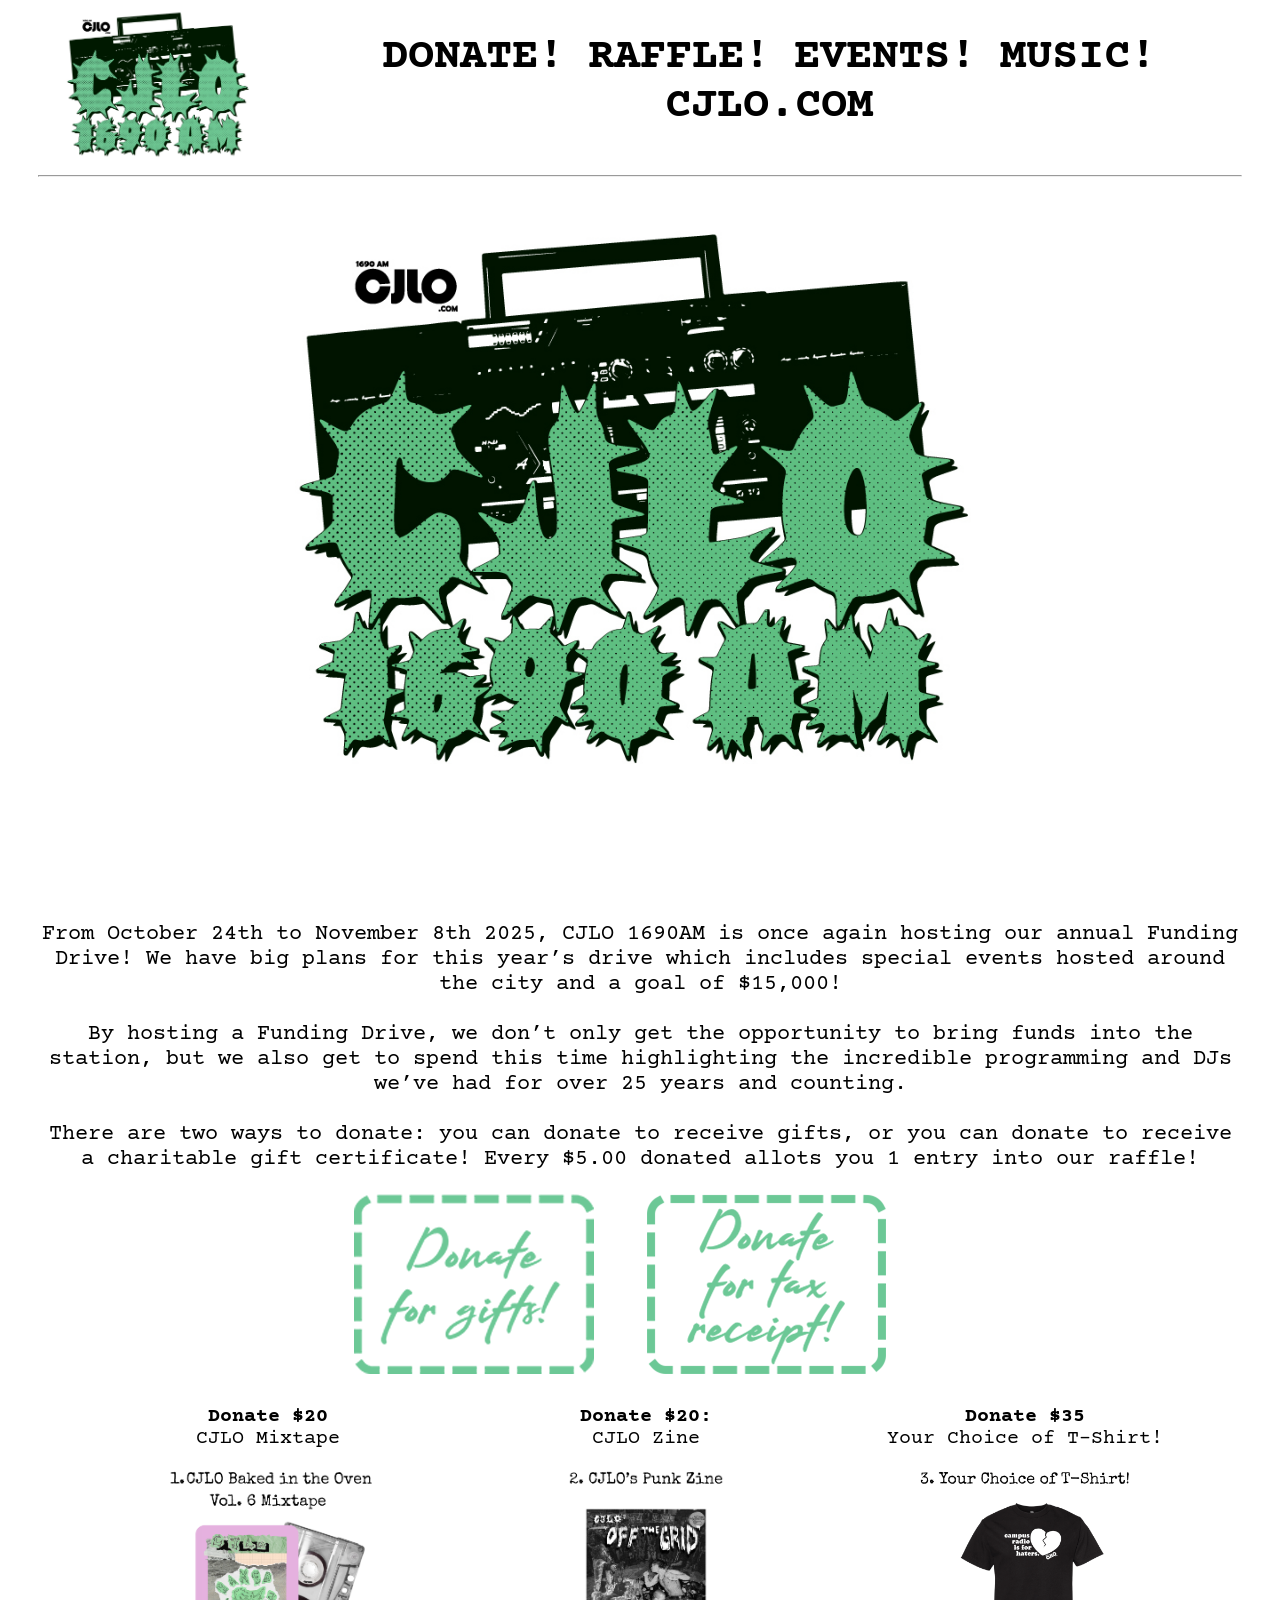
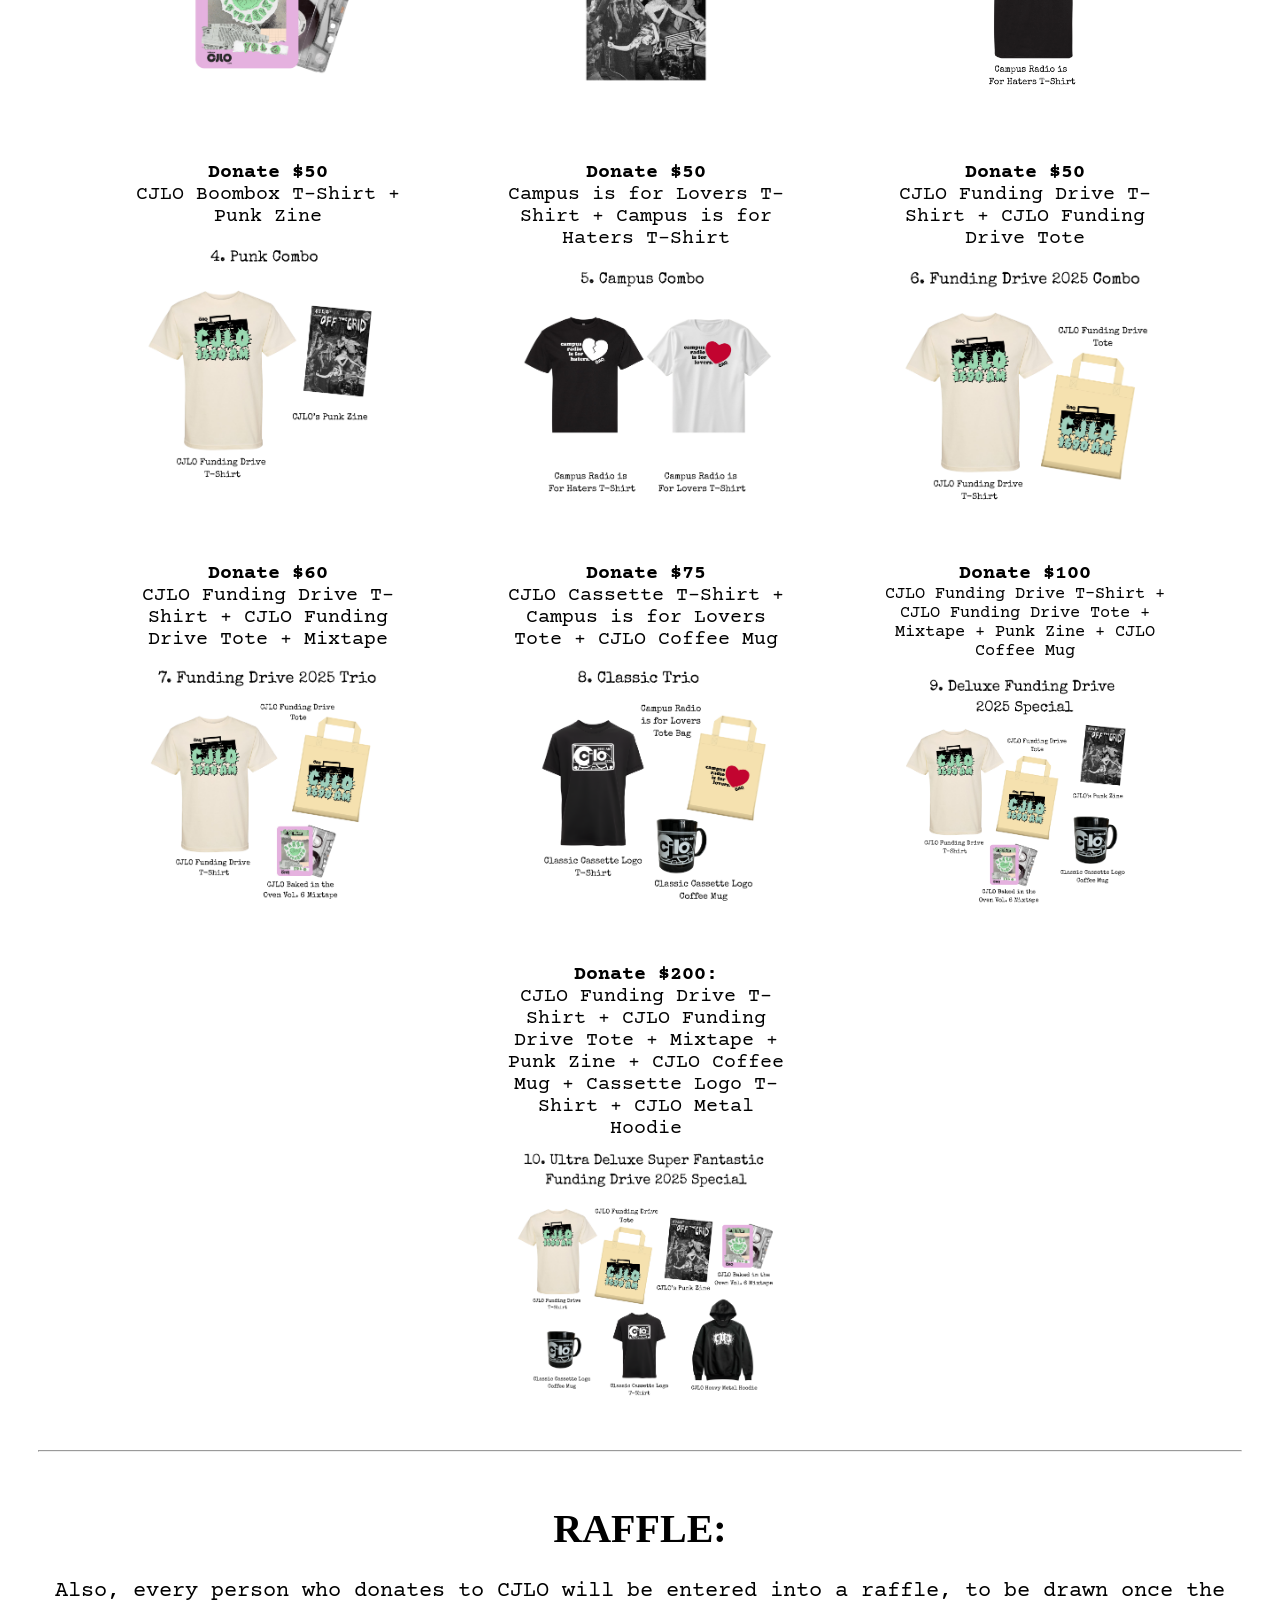
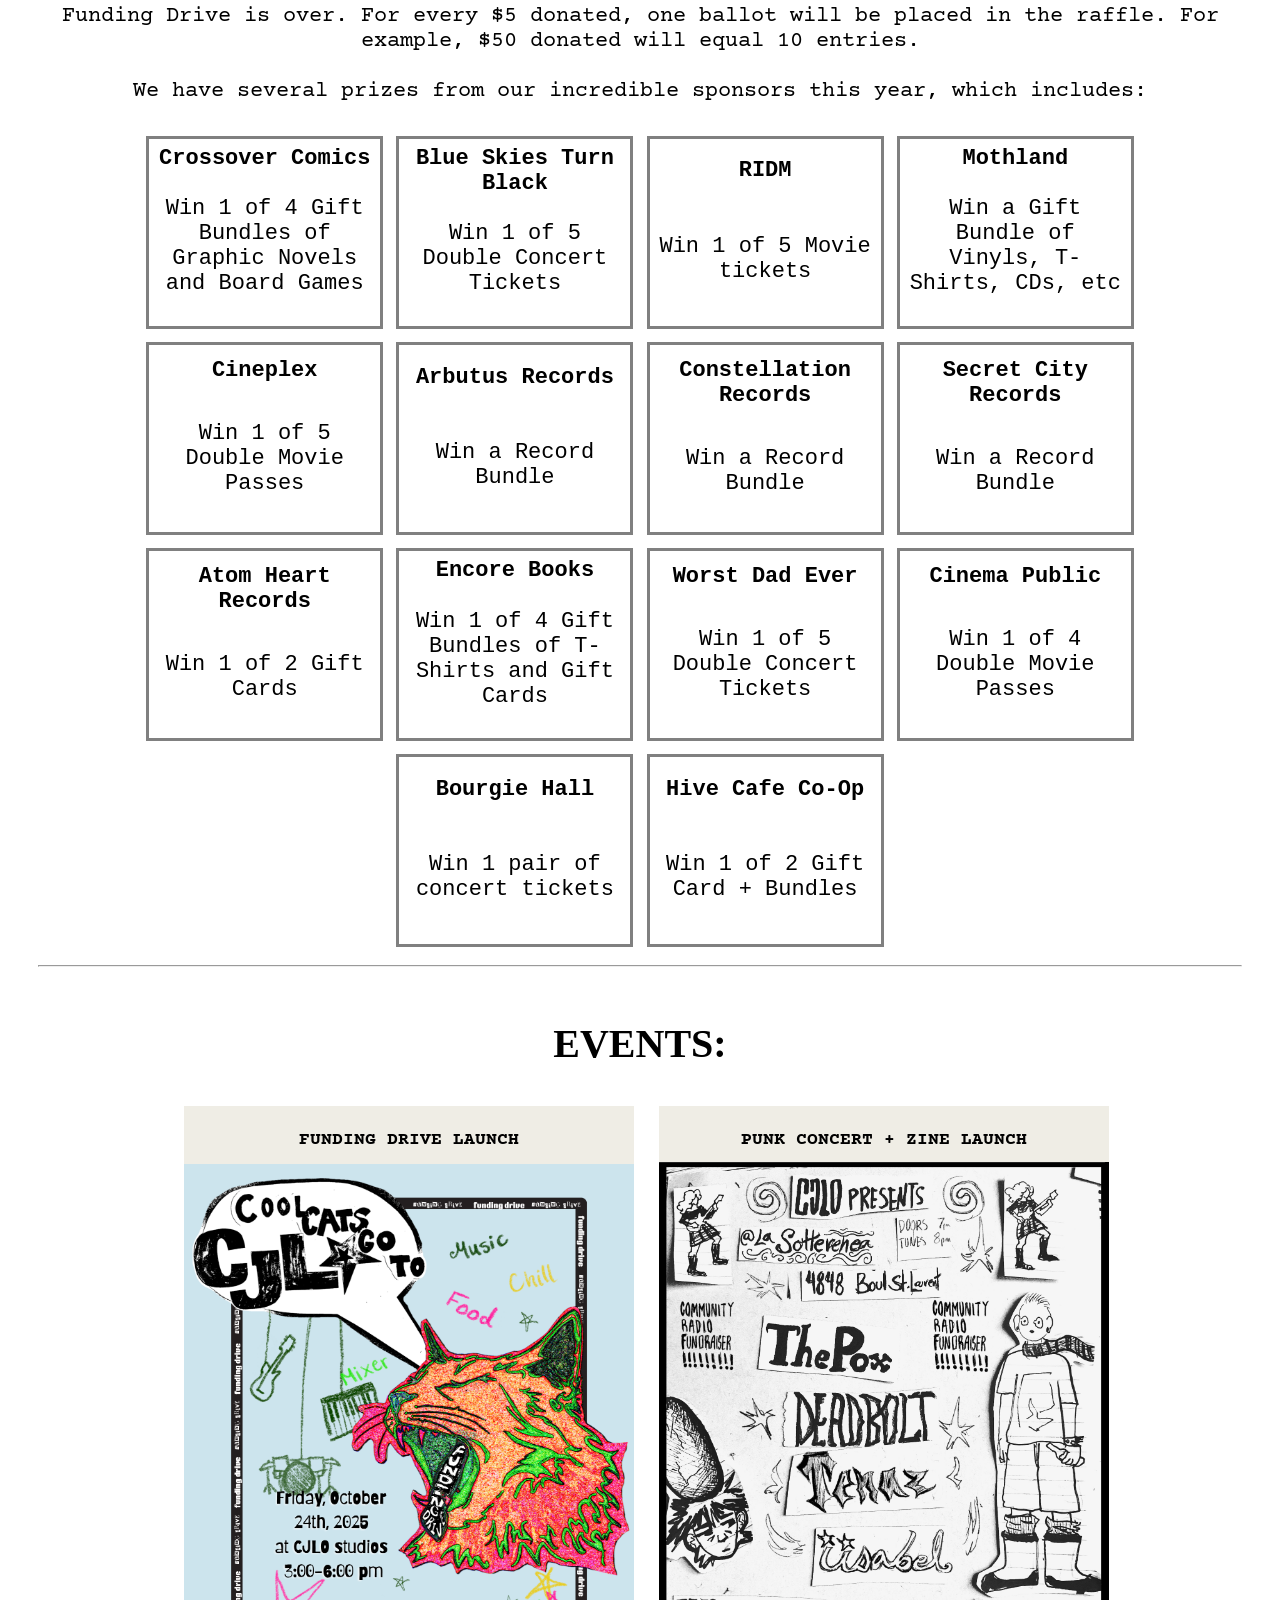
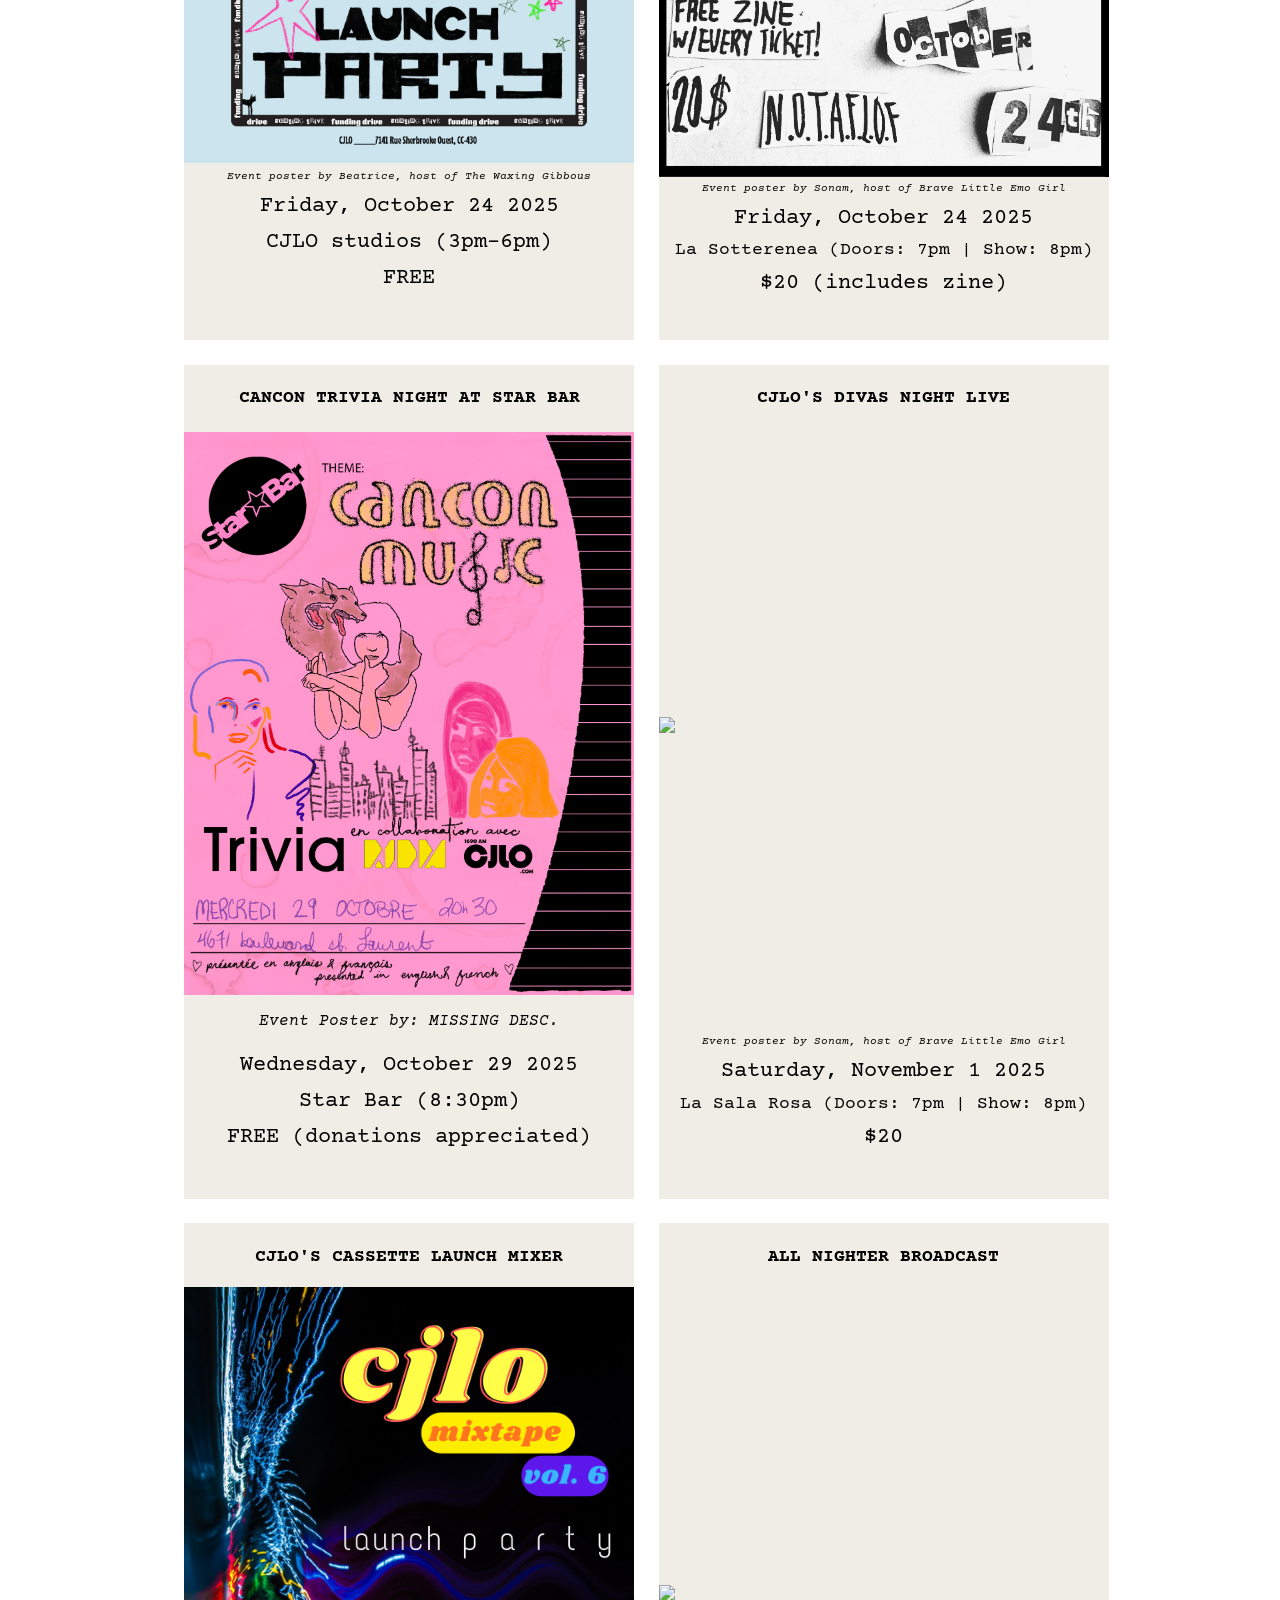
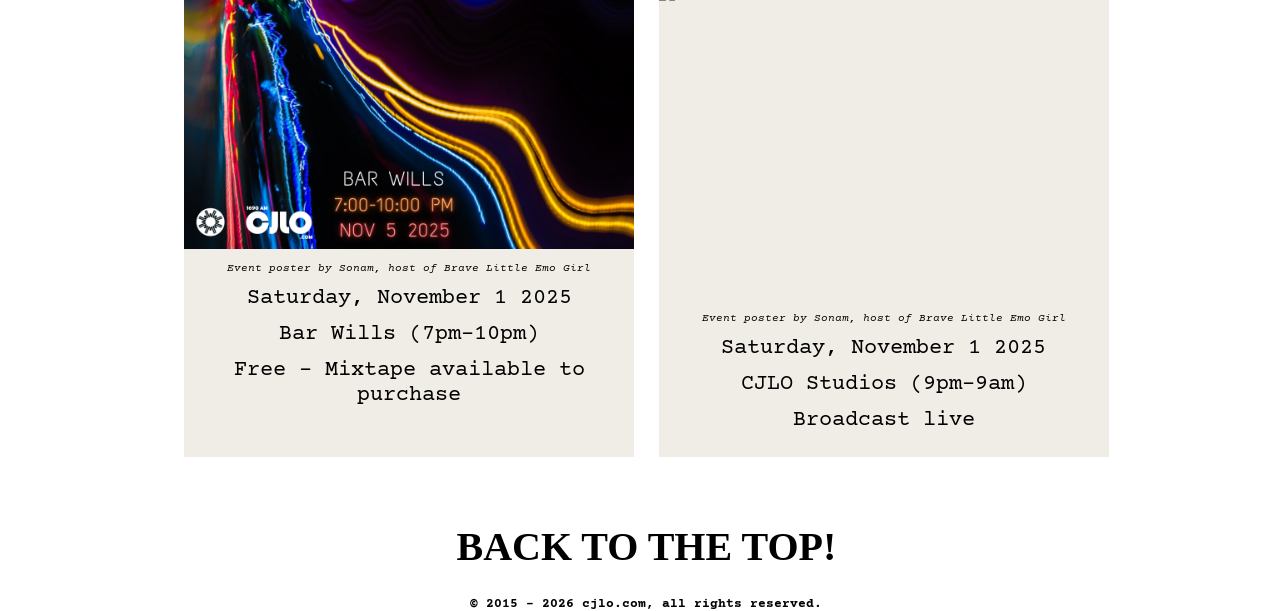
==== commit 4e8e35b2: "Push" ====
--- a/docs/index.html
+++ b/docs/index.html
@@ -3,7 +3,7 @@
 
 <head>
   <meta charset="UTF-8">
-  <link rel="icon" href="https://www.cjlofundingdrive.com/img/2024/CJLO_FD2024_logo.jpg">
+  <link rel="icon" href="img/2025/croppedlogo.png">
   <title>CJLO Funding Drive 2024</title>
   <meta name="description" content="Come party with us and win prizes, in support of CJLO's 2024 Funding Drive!">
   <meta name="keywords"
@@ -19,7 +19,7 @@
 
 <body>
   <div class="flex">
-    <img class="logo" src="img/2024/CJLO_FD2024_logo.jpg">
+    <img class="logo" style="width: 15vw;" src="img/2025/croppedlogo.png">
     <h1 id="topbar">
       <a href="#donatejump">donate!</a>
       <a href="#rafflejump">raffle!</a>
@@ -55,53 +55,63 @@
 
   <div id="donate-bundles">
     <div class="bundle">
-      <p><strong>Donate $20: </strong>CJLO Mixtape </p>
+      <p><strong>Donate $20</strong> </p>
+      <p>CJLO Mixtape</p>
       <img src="img/2025/Merch Bundle Graphics/1.png">
     </div>
 
     <div class="bundle">
-      <p><strong>Donate $20: </strong>CJLO Zine</p>
+      <p><strong>Donate $20: </strong></p>
+      <p>CJLO Zine</p>
       <img src="img/2025/Merch Bundle Graphics/2.png">
     </div>
 
     <div class="bundle">
-      <p><strong>Donate $35: </strong>Your Choice of T-Shirt!</p>
-      <img src="img/2025/Merch Bundle Graphics/3.png">
-    </div>
-
-    <div class="bundle">
-      <p><strong>Donate $50: </strong>CJLO Boombox T-Shirt + Punk Zine </p>
+      <p><strong>Donate $35</strong></p>
+      <p>Your Choice of T-Shirt!</p>
+      <img src="img/2025/ezgif-252adc7444c808.gif">
+    </div>
+
+    <div class="bundle">
+      <p><strong>Donate $50 </strong></p>
+      <p>CJLO Boombox T-Shirt + Punk Zine </p>
       <img src="img/2025/Merch Bundle Graphics/7.png">
     </div>
 
     <div class="bundle">
-      <p><strong>Donate $50: </strong> Campus is for Lovers T-Shirt + Campus is for Haters T-Shirt </p>
+      <p><strong>Donate $50 </strong>  </p>
+      <p>Campus is for Lovers T-Shirt + Campus is for Haters T-Shirt</p>
       <img src="img/2025/Merch Bundle Graphics/8.png">
     </div>
 
     <div class="bundle">
-      <p><strong>Donate $50: </strong>CJLO Funding Drive T-Shirt + CJLO Funding Drive Tote</p>
+      <p><strong>Donate $50 </strong></p>
+      <p>CJLO Funding Drive T-Shirt + CJLO Funding Drive Tote</p>
       <img src="img/2025/Merch Bundle Graphics/9.png">
     </div>
 
     <div class="bundle">
-      <p><strong>Donate $60: </strong> CJLO Funding Drive T-Shirt + CJLO Funding Drive Tote + Mixtape</p>
+      <p><strong>Donate $60</strong> </p>
+      <p>CJLO Funding Drive T-Shirt + CJLO Funding Drive Tote + Mixtape</p>
       <img src="img/2025/Merch Bundle Graphics/10.png">
     </div>
 
     <div class="bundle">
-      <p><strong>Donate $75: </strong> CJLO Cassette T-Shirt + Campus is for Lovers Tote + CJLO Coffee Mug</p>
+      <p><strong>Donate $75</strong> </p>
+      <p>CJLO Cassette T-Shirt + Campus is for Lovers Tote + CJLO Coffee Mug</p>
       <img src="img/2025/Merch Bundle Graphics/11.png">
     </div>
 
     <div class="bundle">
-      <p><strong>Donate $100: </strong> CJLO Funding Drive T-Shirt + CJLO Funding Drive Tote + Mixtape + Punk Zine +
+      <p><strong>Donate $100</strong> </p>
+      <p style="font-size: 0.75em;">CJLO Funding Drive T-Shirt + CJLO Funding Drive Tote + Mixtape + Punk Zine +
         CJLO Coffee Mug</p>
-      <img src="img/2025/Merch Bundle Graphics/12.png">
-    </div>
-
-    <div class="bundle">
-      <p style="font-size: 0.75em;"><strong>Donate $200:</strong>CJLO Funding Drive T-Shirt + CJLO Funding Drive Tote
+      <img src="img/2025/Merch Bundle Graphics/12.png" style="width:75%;">
+    </div>
+
+    <div class="bundle">
+      <p><strong>Donate $200:</strong></p>
+      <p>CJLO Funding Drive T-Shirt + CJLO Funding Drive Tote
         + Mixtape + Punk Zine + CJLO Coffee Mug + Cassette Logo T-Shirt + CJLO Metal Hoodie</p>
       <img src="img/2025/Merch Bundle Graphics/13.png">
     </div>
@@ -197,74 +207,72 @@
 <div id="event-parent">
 
   <div class="event-container">
-    <h1>CJLO Presents</h1>
     <h4>Funding Drive Launch</h4>
-    <img class="event-poster" src="img/2025/Poster for Website - Funding Drive Launch Poster - Beatrice.png">
-    <div class="caption">Event poster by: MISSING DESC.</div>
-    <p>
-      MISSING DESC.
-    </p>
+    <img src="img/2025/Poster for Website - Funding Drive Launch Poster - Beatrice.png">
+    <div class="caption" style="font-size: .5em;">Event poster by Beatrice, host of The Waxing Gibbous</div>
+    <p>Friday, October 24 2025</p>
+    <p>CJLO studios (3pm-6pm)</p>
+    <p>FREE</p>
     <br />
   </div>  
   <div class="event-container">
-    <h1>CJLO Presents</h4>
-      <h4> Punk Concert + Zine Launch</h4>
-    <img class="event-poster" src="img/2025/Poster For Website - Punk Show Poster - Sonam.jpg">
-    <div class="caption">Event poster by: MISSING DESC.</div>
-    <p>
-      MISSING DESC.
-    </p>
+    <h4>Punk Concert + Zine Launch</h4>
+    <img c src="img/2025/Poster For Website - Punk Show Poster - Sonam.png">
+    <div class="caption" style="font-size: .5em;">Event poster by Sonam, host of Brave Little Emo Girl</div>
+        <p>Friday, October 24 2025</p>
+    <p style="font-size: smaller;">La Sotterenea (Doors: 7pm | Show: 8pm)  </p>
+    <p>$20 (includes zine)</p>
     <br />
   </div>
   <div class="event-container">
-        <h1>CJLO Presents</h1>
 
   <h4>CanCon Trivia Night at Star Bar</h4>
-  <img class="event-poster" src="img/2025/Poster for Webstite - Trivia.jpeg">
+  <img src="img/2025/Poster for Webstite - Trivia.jpeg">
   <div class="caption">Event Poster by: MISSING DESC.</div>
-  <p>
-    MISSING DESC.
-  </p>
+  <div style="margin-top: auto;">
+        <p>Wednesday, October 29 2025</p>
+    <p>Star Bar (8:30pm) </p>
+    <p>FREE (donations appreciated)</p>
+  </div>
   <br />
     </div>
   <div class="event-container">
-        <h1>CJLO Presents</h1>
   <h4>CJLO's Divas Night Live</h4>
-  <img class="event-poster" src="img/2025/Poster For Website -Divas Night Sam Original.png">
-  <div class="caption">Event Poster by: MISSING DESC.</div>
-  <p>
-    MISSING DESC
-  </p>
+  <img src="img/2025/Poster For Website -Divas Night Sam Original.png">
+    <div class="caption" style="font-size: .5em;">Event poster by Sonam, host of Brave Little Emo Girl</div>
+    <p>Saturday, November 1 2025</p>
+    <p style="font-size: smaller;">La Sala Rosa (Doors: 7pm | Show: 8pm)</p>
+    <p>$20</p>
   <br />
     </div>
   <div class="event-container">
-        <h1>CJLO Presents</h1>
   <h4> CJLO's Cassette Launch Mixer</h4>
-  <img class="event-poster" src="img/2025/Poster for Website -Mixtape Launchpng.png">
-  <div class="caption">Event Poster by: MISSING DESC.</div>
-  <p>
-    MISSING DESC
-  </p>
+  <img src="img/2025/Poster for Website -Mixtape Launchpng.png">
+    <div class="caption" style="font-size: .5em;">Event poster by Sonam, host of Brave Little Emo Girl</div>
+     <p>Saturday, November 1 2025</p>
+    <p>Bar Wills (7pm-10pm) </p>
+    <p>Free - Mixtape available to purchase</p>
+
   <br />
     </div>
 
   <div class="event-container">
-    <h1>CJLO presents</h1>
   <h4>All Nighter Broadcast</h4>
-  <img class="event-poster" src="img/2025/Poster for Website - CJLOAllNighter.png">
-      <div class="caption">Event poster by: MISSING DESC.</div>
-  <p>
-    MISSING DESC
-  </div>
-  </p>
+  <img src="img/2025/Poster for Website - CJLOAllNighter.png">
+    <div class="caption" style="font-size: .5em;">Event poster by Sonam, host of Brave Little Emo Girl</div>
+    <p>Saturday, November 1 2025</p>
+    <p> CJLO Studios (9pm-9am) </p>
+        <p> Broadcast live </p>
+
 </div>
+<div>
   <h4><a href="#topbar">back to the top!</a></h4>
 
   <div id="legals">&copy; 2015
-    <script>new Date().getFullYear() > 2010 && document.write("-" + new Date().getFullYear());</script> <a class="legal"
+    <script>new Date().getFullYear() > 2010 && document.write("- " + new Date().getFullYear());</script> <a class="legal"
       href="http://www.cjlo.com/" target="blank">cjlo.com</a>, all rights reserved.
   </div>
-
+</div>
 </body>
 
 </html>
--- a/docs/style.css
+++ b/docs/style.css
@@ -55,9 +55,9 @@
 }
 
 .bundle {
-	padding-bottom: 1rem;
+	/* border-style: dashed; */
+	padding-bottom: 0em;
 	width: 15em;
-	height: 18em;
 	display: flex;
 	margin: 2%;
 	flex-direction: column;
@@ -65,12 +65,12 @@
 	justify-content: center;
 	align-content: center;
 	border-radius: 8%;
-	border-style: dashed;
 }
 
 .bundle p {
-	padding: 1em;
 	font-size: 90%;
+	padding-left: 1em;
+	padding-right: 1em;
 	margin: 0;
 
 }
@@ -98,31 +98,35 @@
 .event-container{
 	display: flex;
 	flex-flow: column;
-	width: 45vh;
+	width: 50vh;
 	height:90vh;
-
-	background-color: rgb(228, 228, 198);
 	align-items: center;
-	margin:2em;
-	padding-top: 2%;
-	border-radius: 5%;
+	padding-top: 0%;
+	margin: 1%;
+	/* background: linear-gradient(transparent 50%,rgb(239, 237, 229) 50%); */
+	background-color: rgb(239, 237, 229);
+	padding-bottom: 2%;
 }
 
 .event-container h1{
-	margin: 0em;
+	padding: 0em;
 	position: relative;
 }
-
+.event-container p{
+	margin-top: 0.5em;
+	margin-bottom: 0;
+}
 .event-container h4{
 	font-family: inherit;
 	font-size: large;
 }
 
 .event-container img{
-	z-index: 2;
-	top:0px;
+	margin: auto;
+	align-self: flex-end;
+	justify-self: end;
 	position: relative;
-	width:80%;
+	width:100%;
 }
 
 
@@ -134,7 +138,7 @@
 	display: flex;
 	flex-wrap: wrap;
 	justify-content: center;
-
+	width: 95vw;
 }
 
 
@@ -187,7 +191,7 @@
 	width:10em;
 	height:8em;
 	font-size: 1em;
-	padding: 0.5em;
+	padding: 0.25em;
 	margin: 0.3em;
 	border-style: solid;
 	border-color: grey;
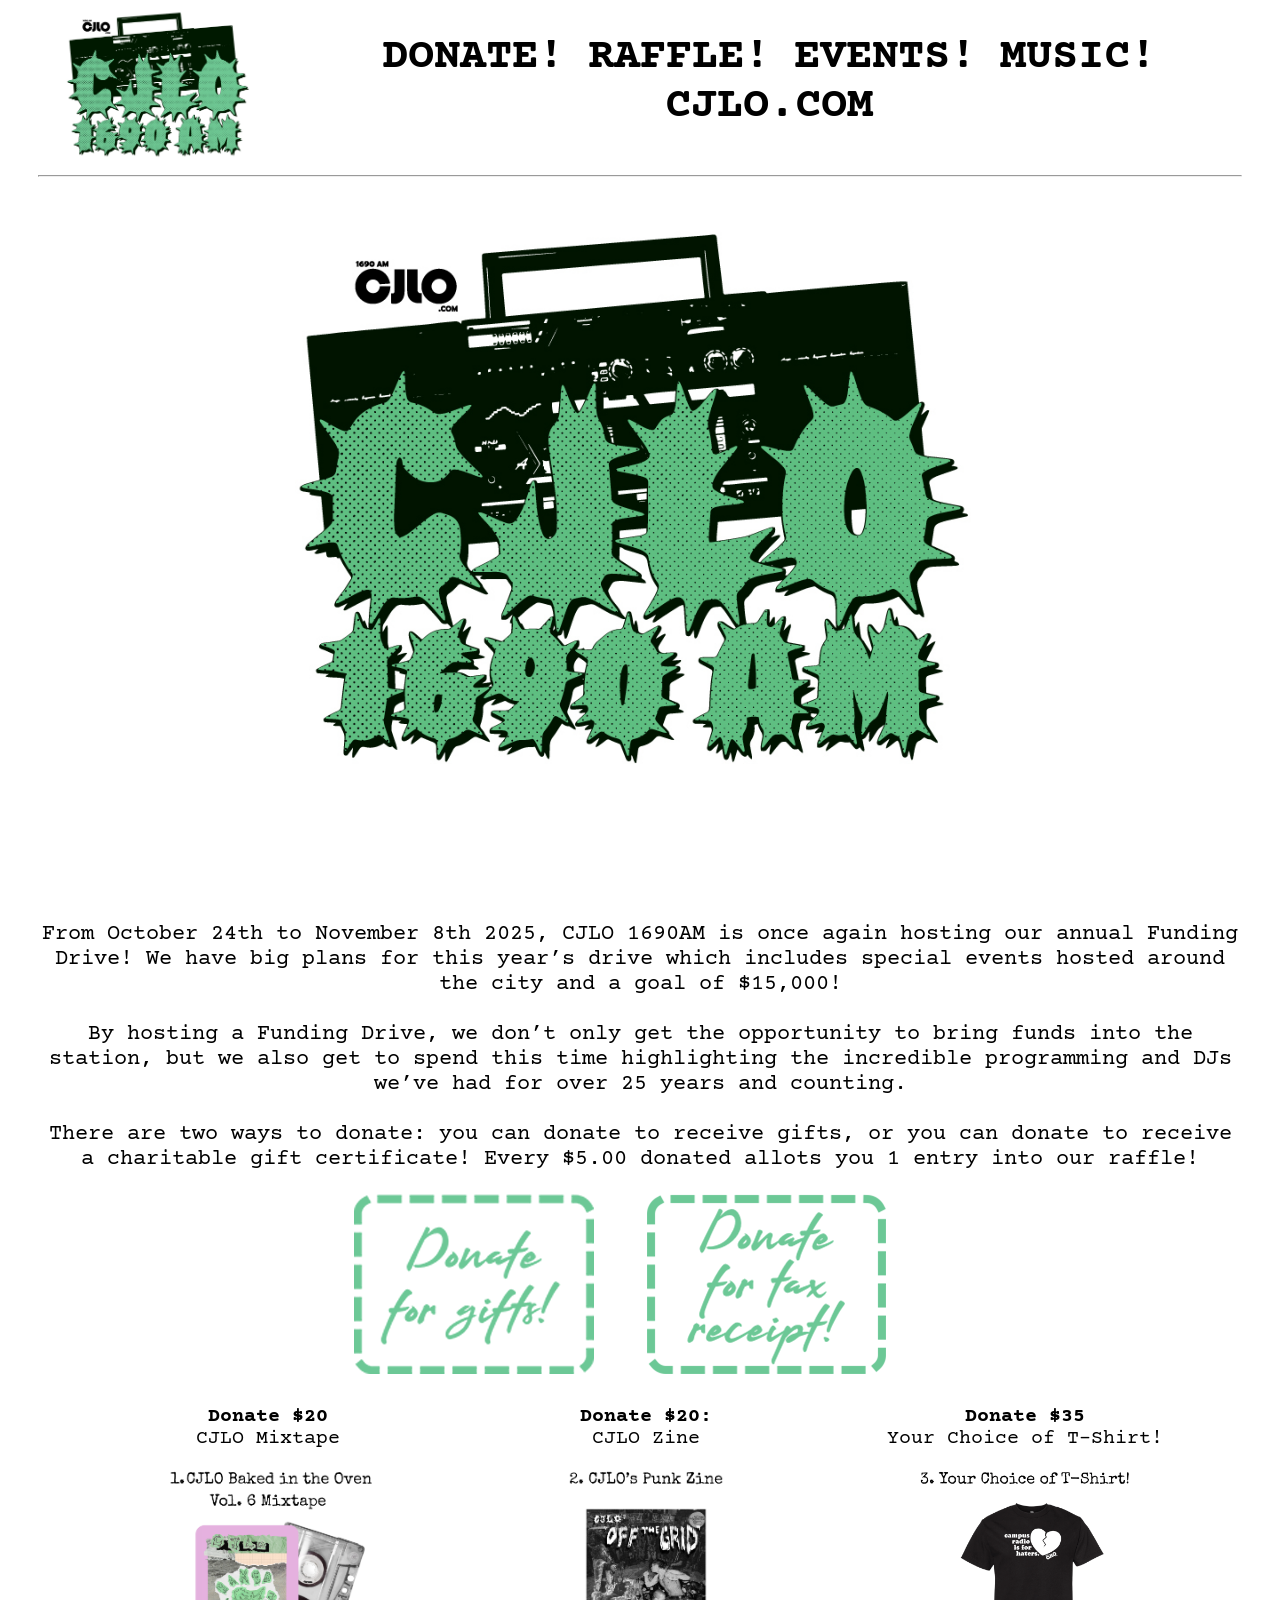
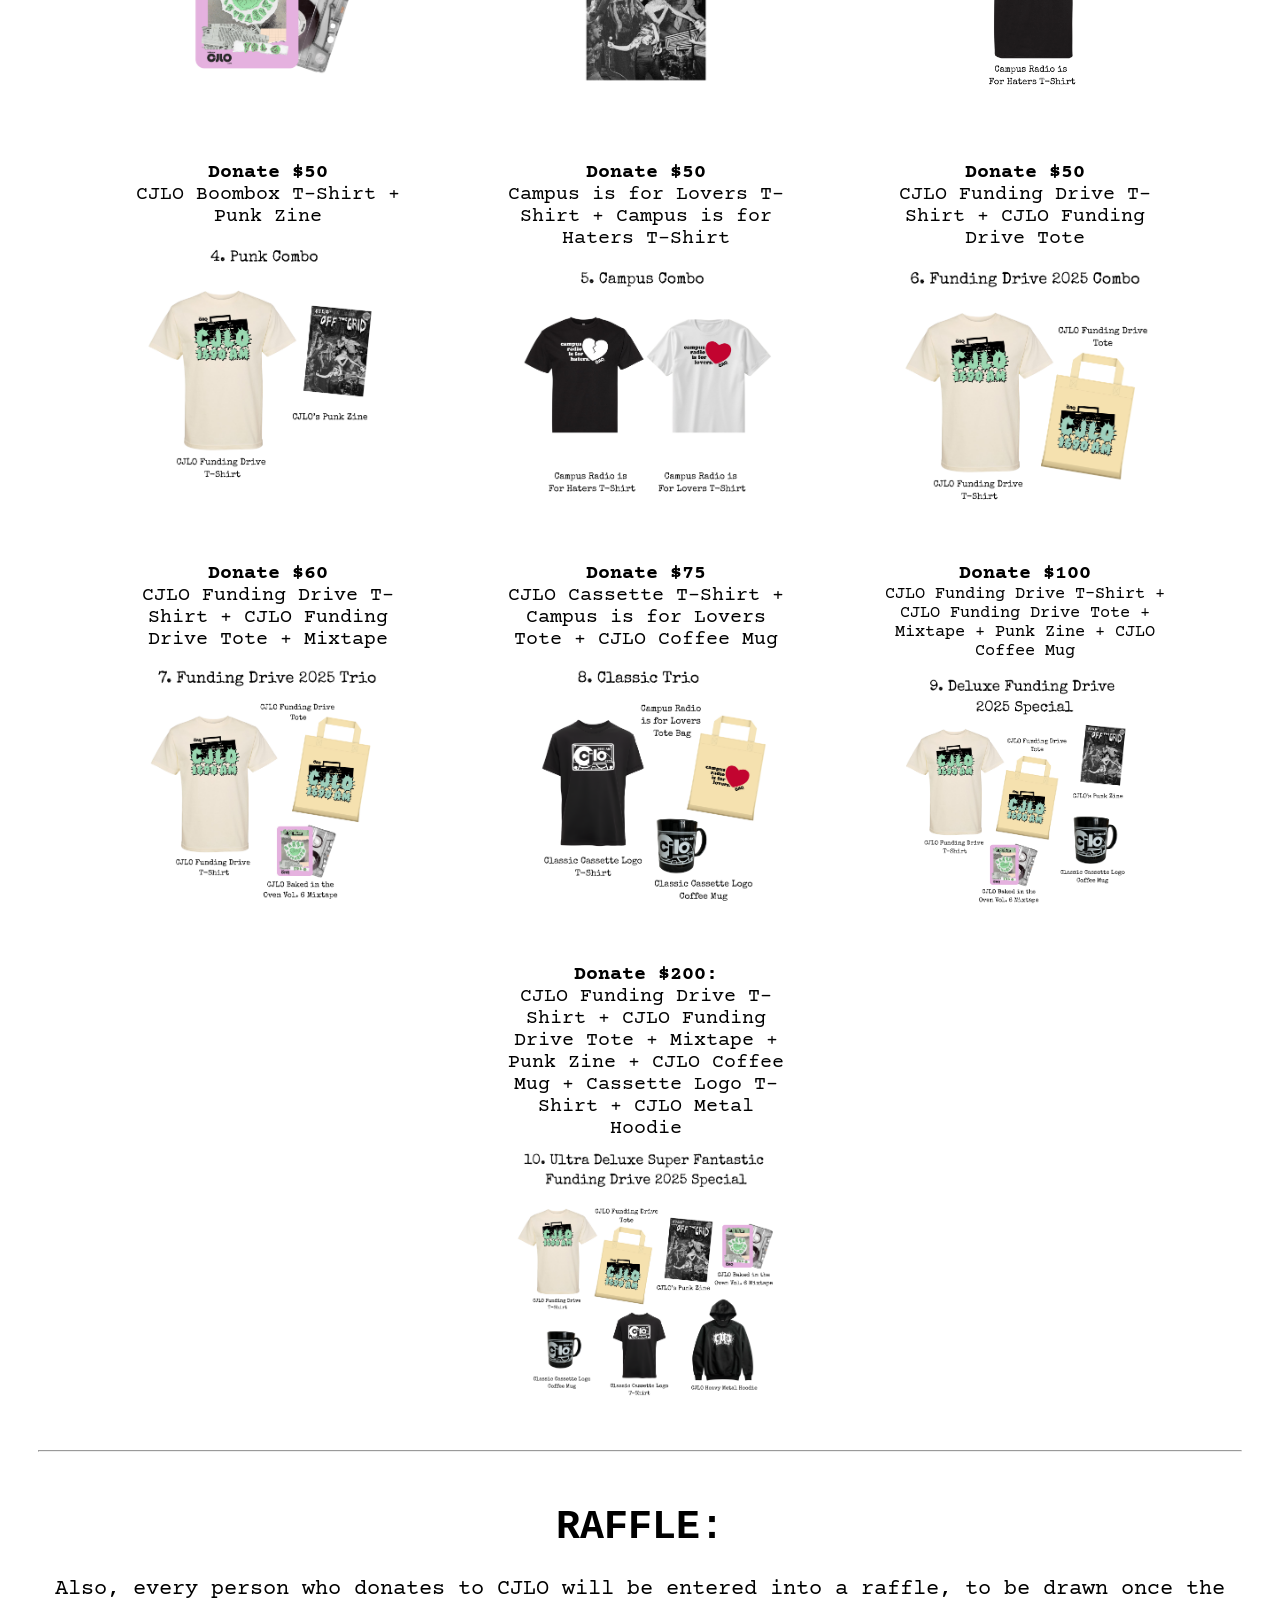
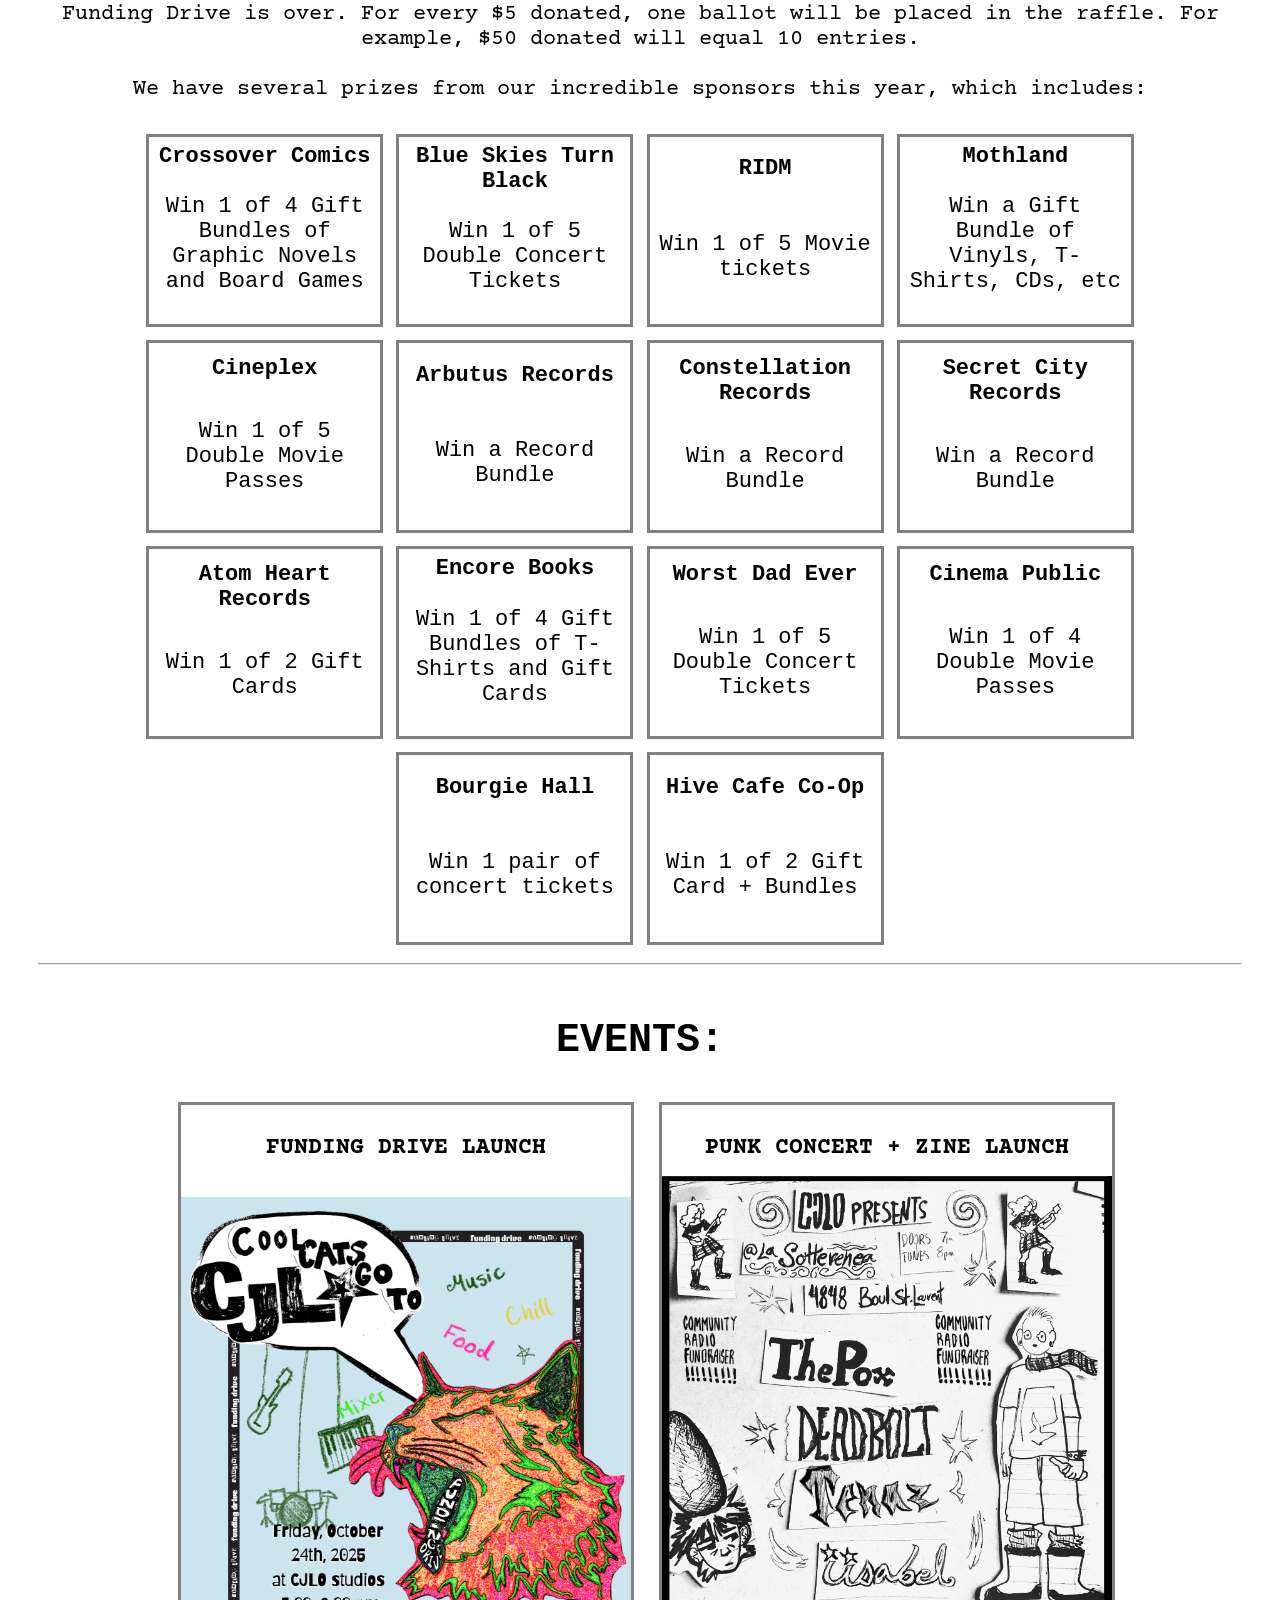
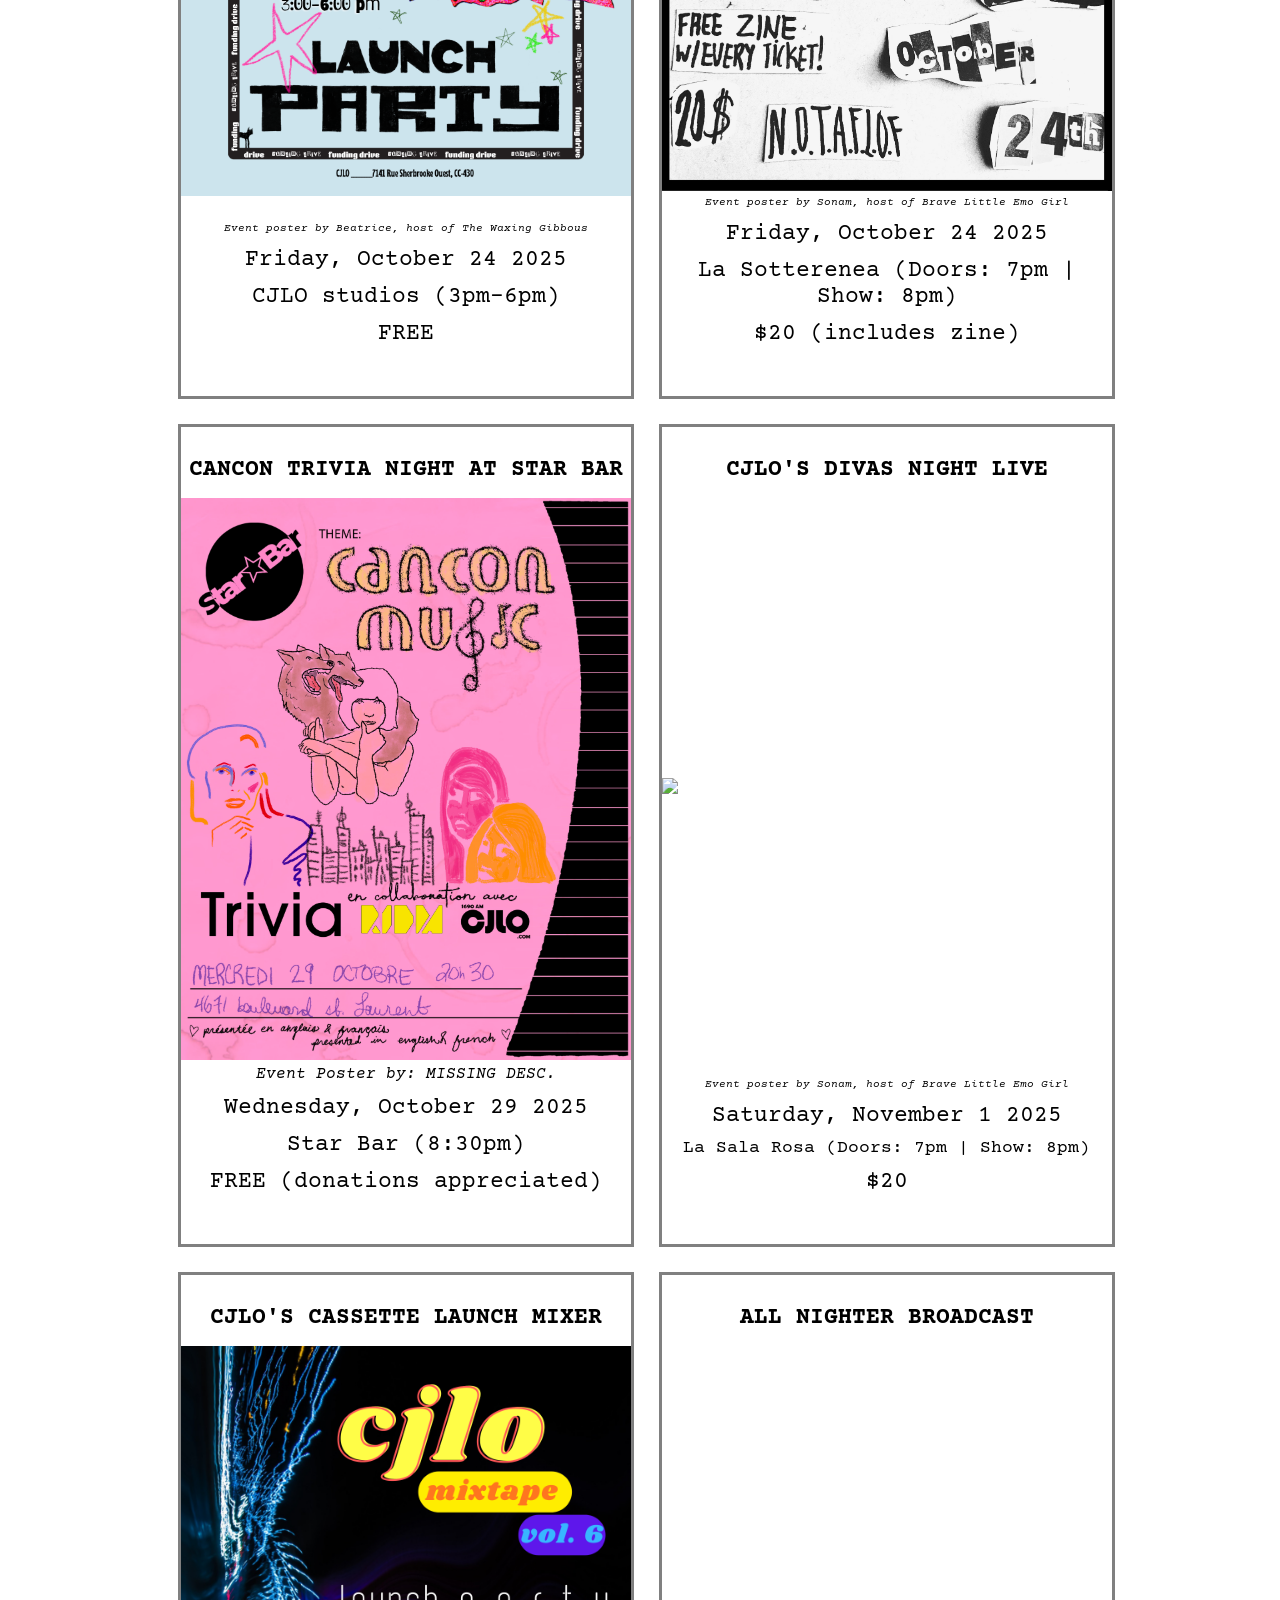
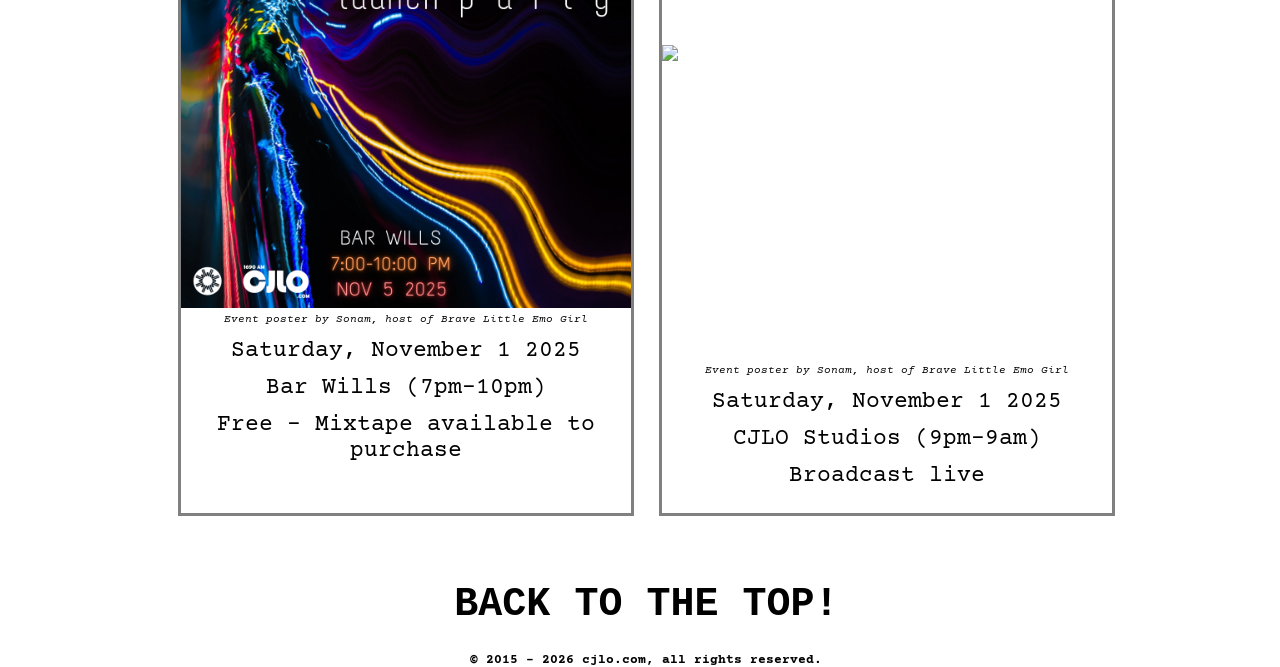
==== commit e6f7f3ac: "Push" ====
--- a/docs/index.html
+++ b/docs/index.html
@@ -220,7 +220,7 @@
     <img c src="img/2025/Poster For Website - Punk Show Poster - Sonam.png">
     <div class="caption" style="font-size: .5em;">Event poster by Sonam, host of Brave Little Emo Girl</div>
         <p>Friday, October 24 2025</p>
-    <p style="font-size: smaller;">La Sotterenea (Doors: 7pm | Show: 8pm)  </p>
+    <p>La Sotterenea (Doors: 7pm | Show: 8pm)  </p>
     <p>$20 (includes zine)</p>
     <br />
   </div>
--- a/docs/style.css
+++ b/docs/style.css
@@ -55,7 +55,7 @@
 }
 
 .bundle {
-	/* border-style: dashed; */
+	border-color: grey;
 	padding-bottom: 0em;
 	width: 15em;
 	display: flex;
@@ -99,26 +99,30 @@
 	display: flex;
 	flex-flow: column;
 	width: 50vh;
-	height:90vh;
+	height:auto;
 	align-items: center;
 	padding-top: 0%;
 	margin: 1%;
 	/* background: linear-gradient(transparent 50%,rgb(239, 237, 229) 50%); */
-	background-color: rgb(239, 237, 229);
+	background-color: rgb(255, 255, 255);
 	padding-bottom: 2%;
+	border-style: solid;
+	border-color: grey;
 }
 
 .event-container h1{
+		font-size: .5vh;
 	padding: 0em;
 	position: relative;
 }
 .event-container p{
+	font-size: 2.5vh;
 	margin-top: 0.5em;
 	margin-bottom: 0;
 }
 .event-container h4{
+			font-size: 2.5vh;
 	font-family: inherit;
-	font-size: large;
 }
 
 .event-container img{
@@ -244,7 +248,7 @@
 }
 
 h4{
-	font-family: 'Arkipelago';
+	font-family: 'Courier New', Courier, monospace;
 	text-align: center;
 	font-size: 2.5rem;
 	margin-bottom: 0.67em;
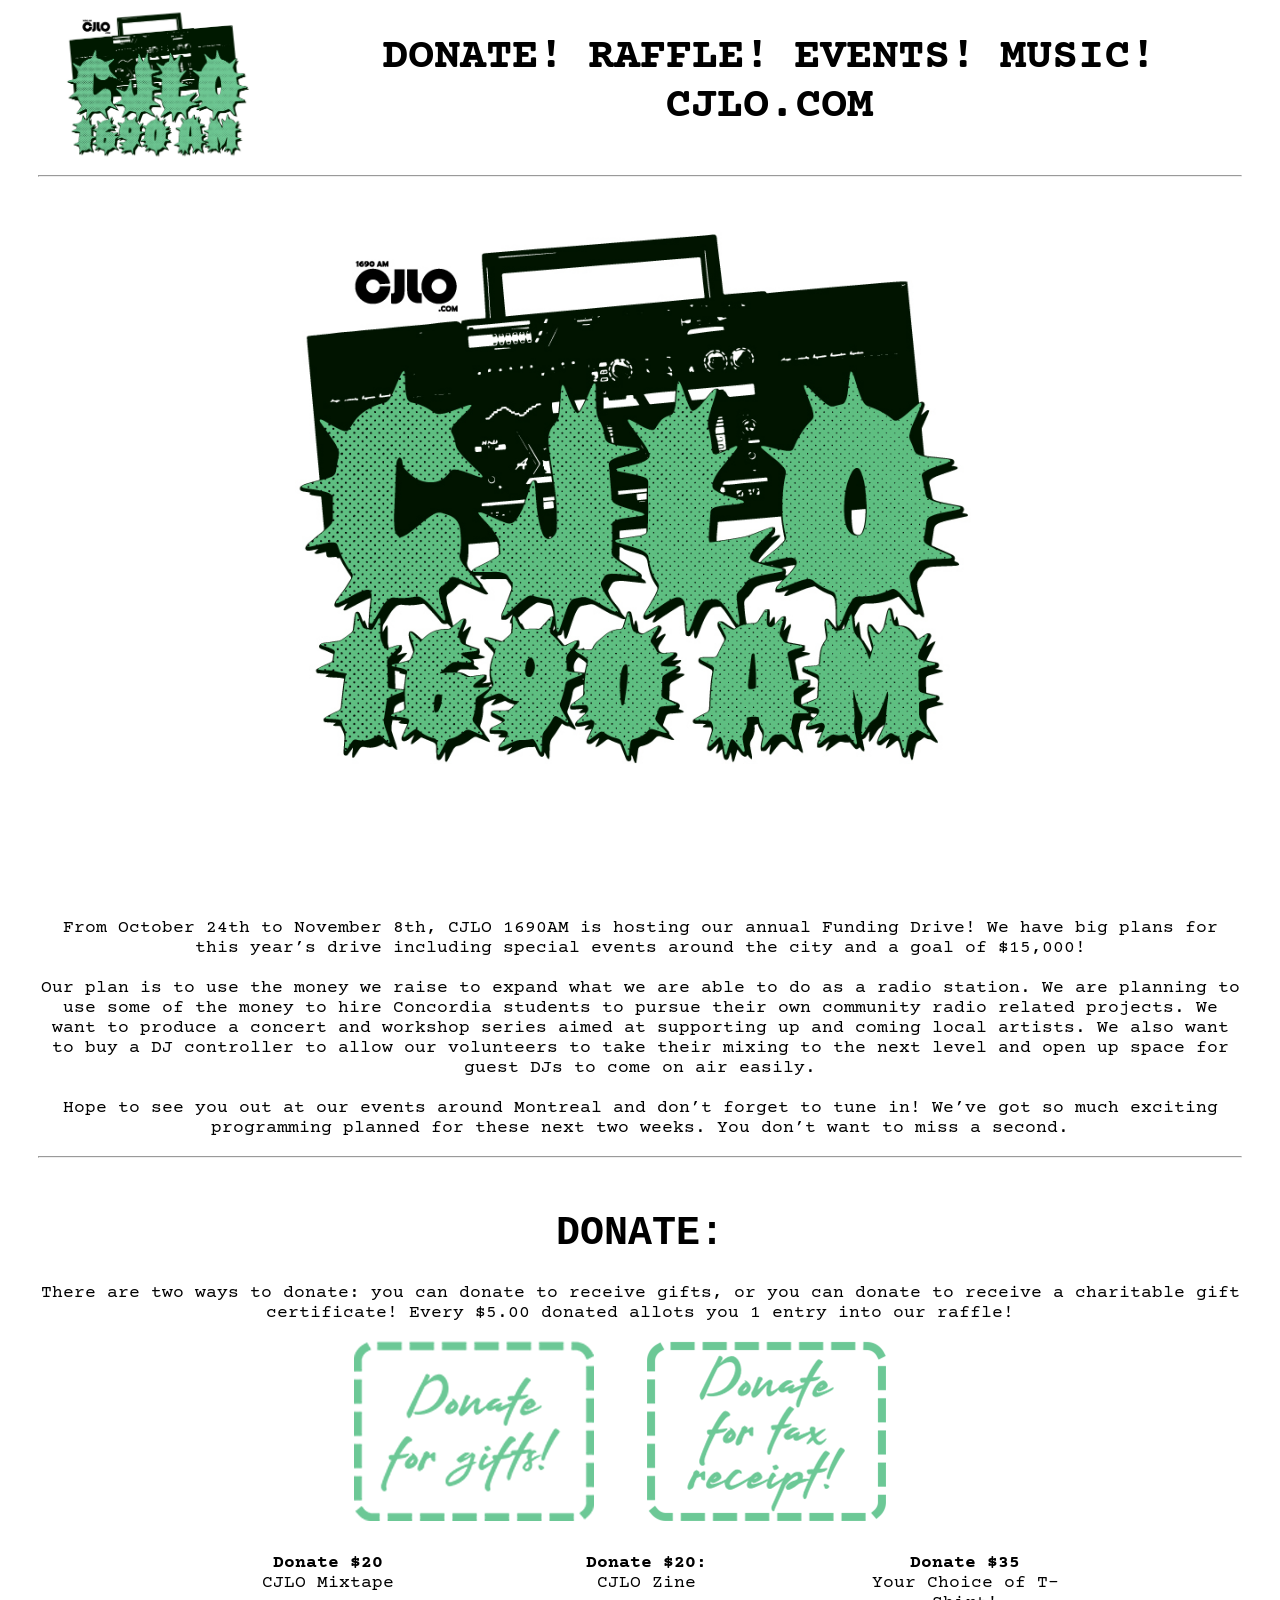
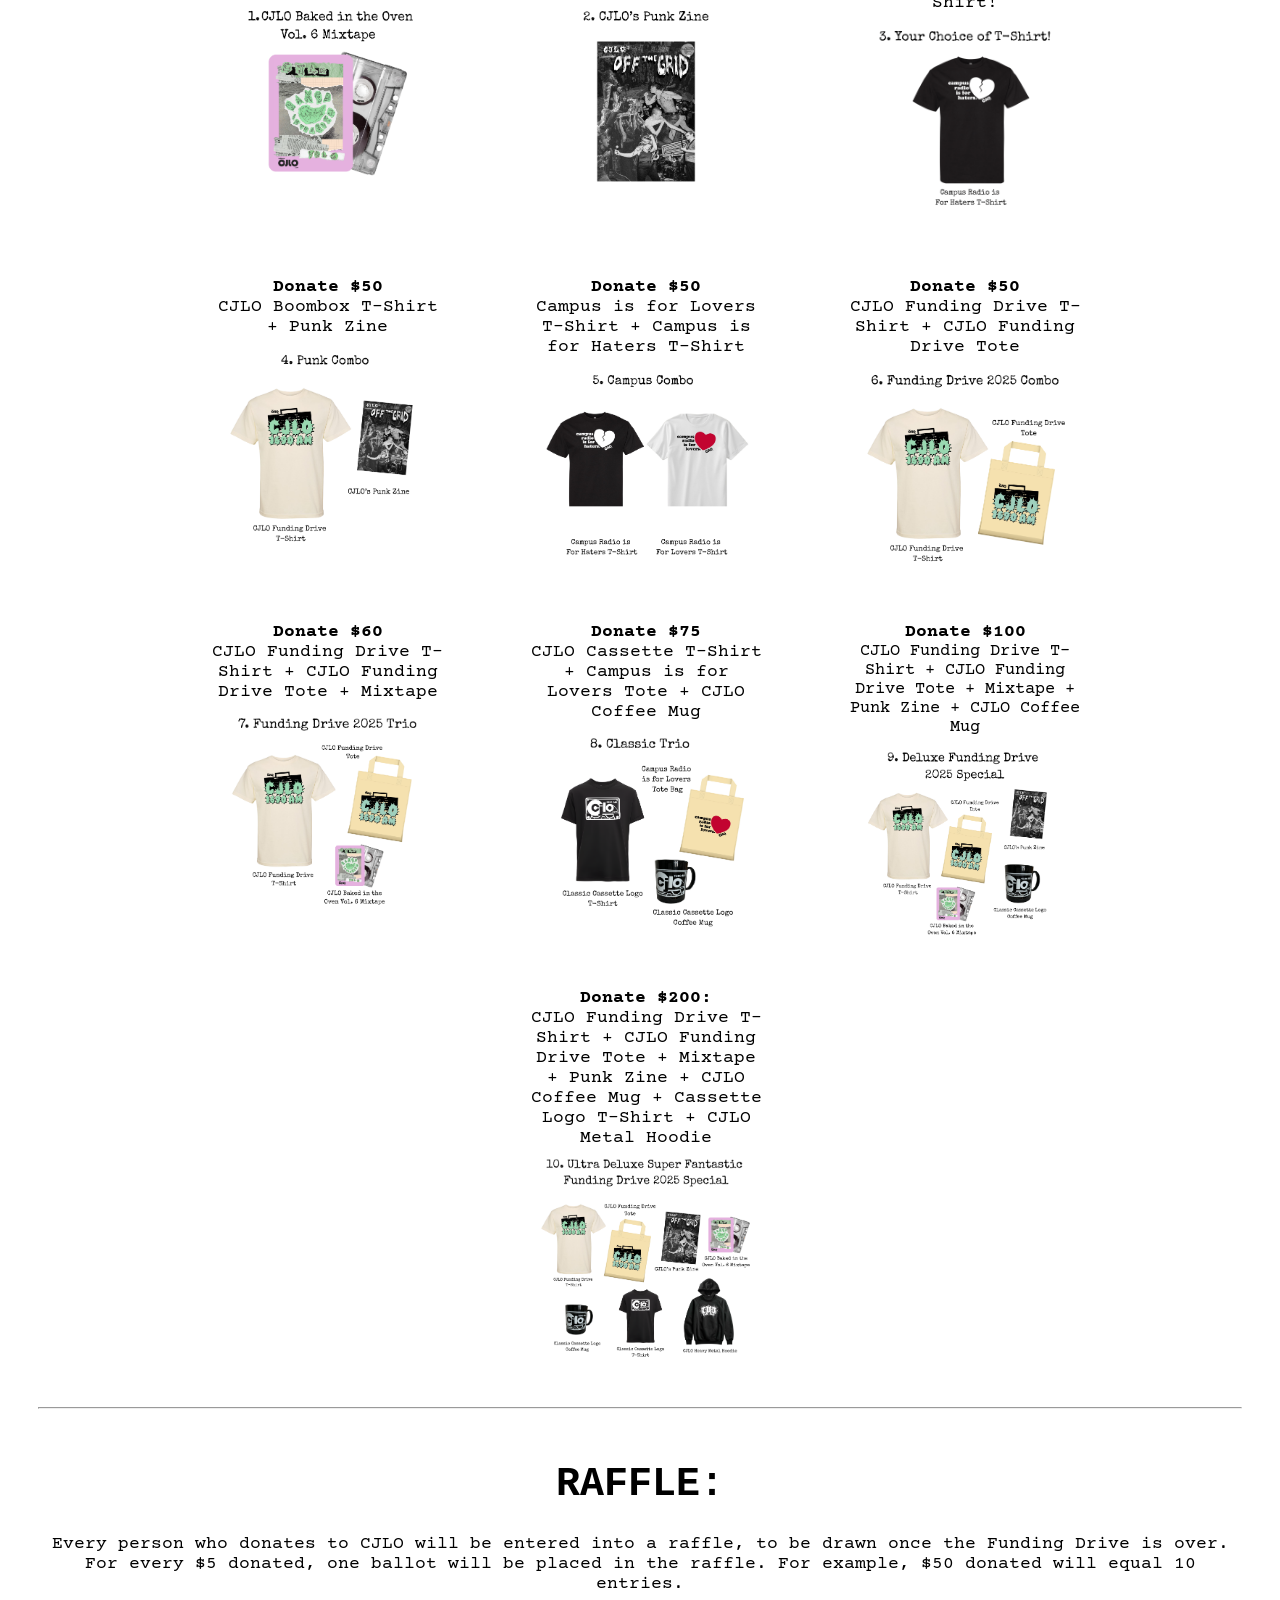
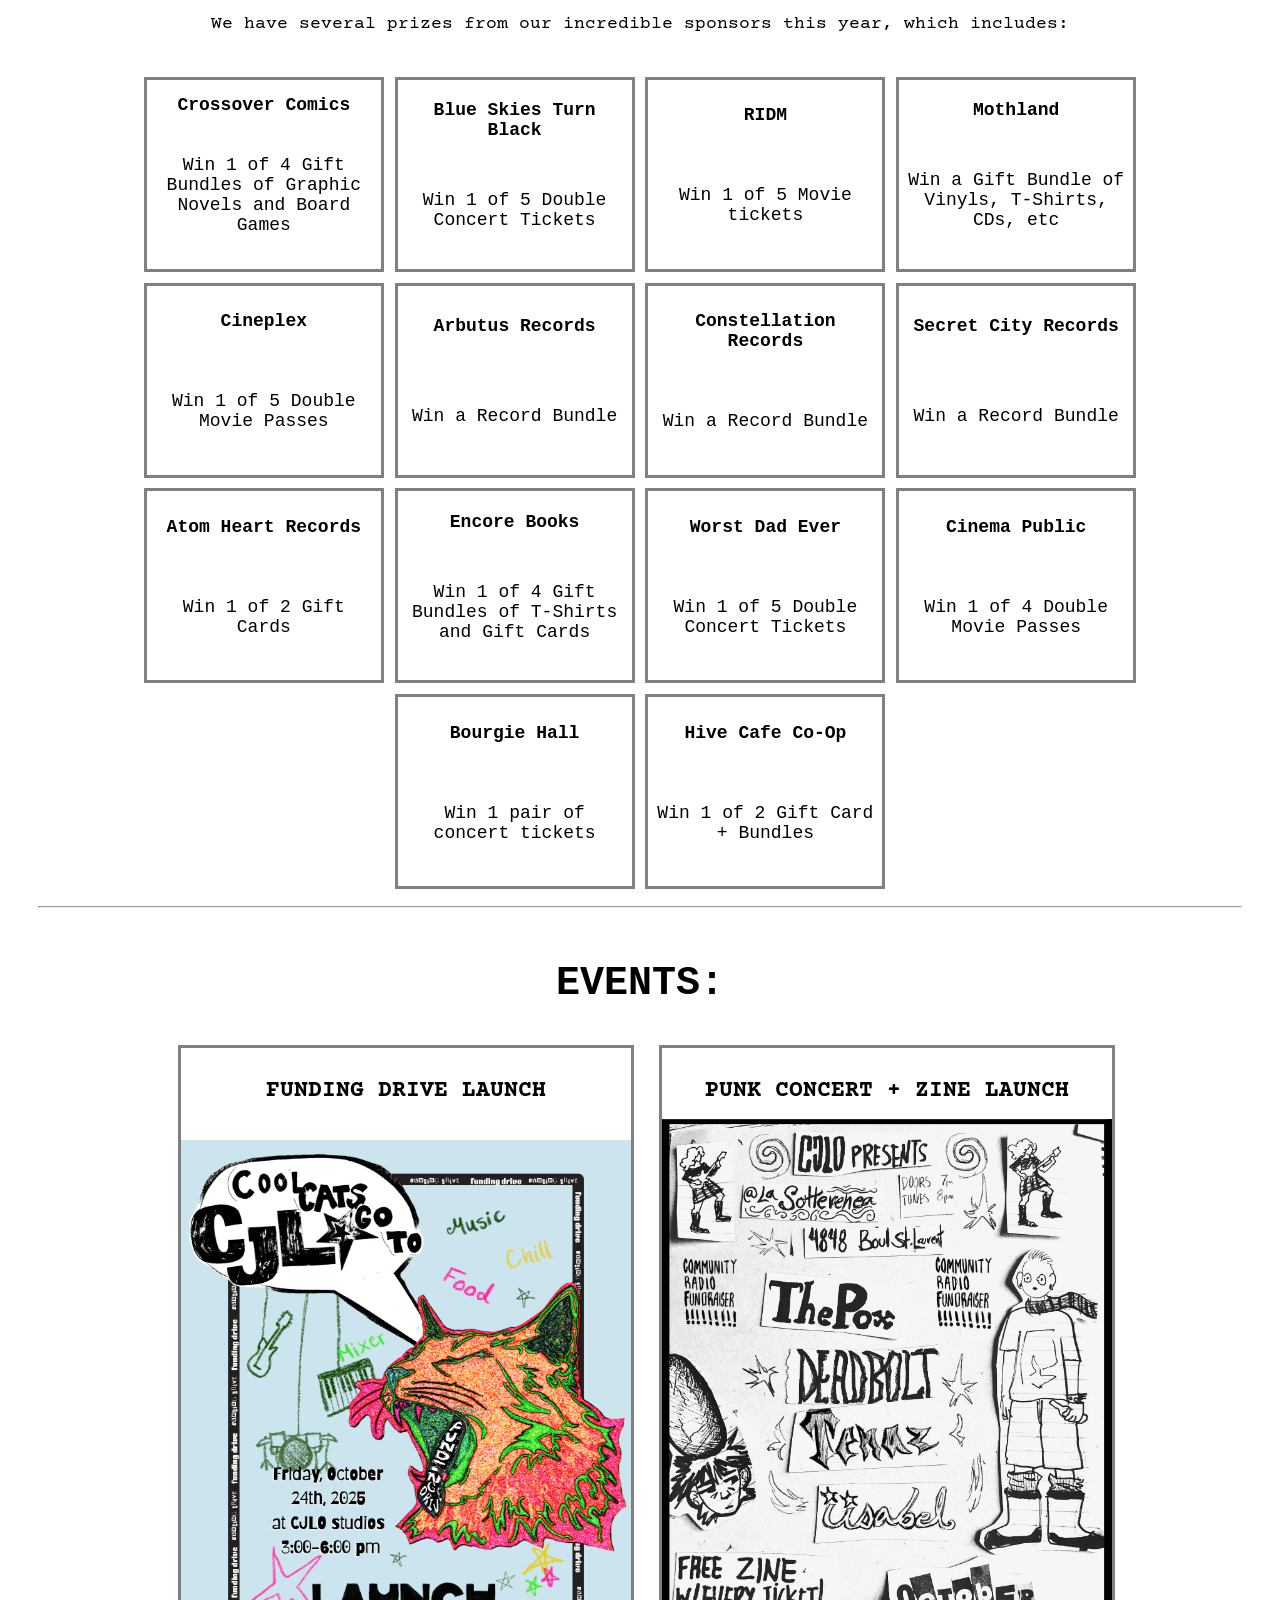
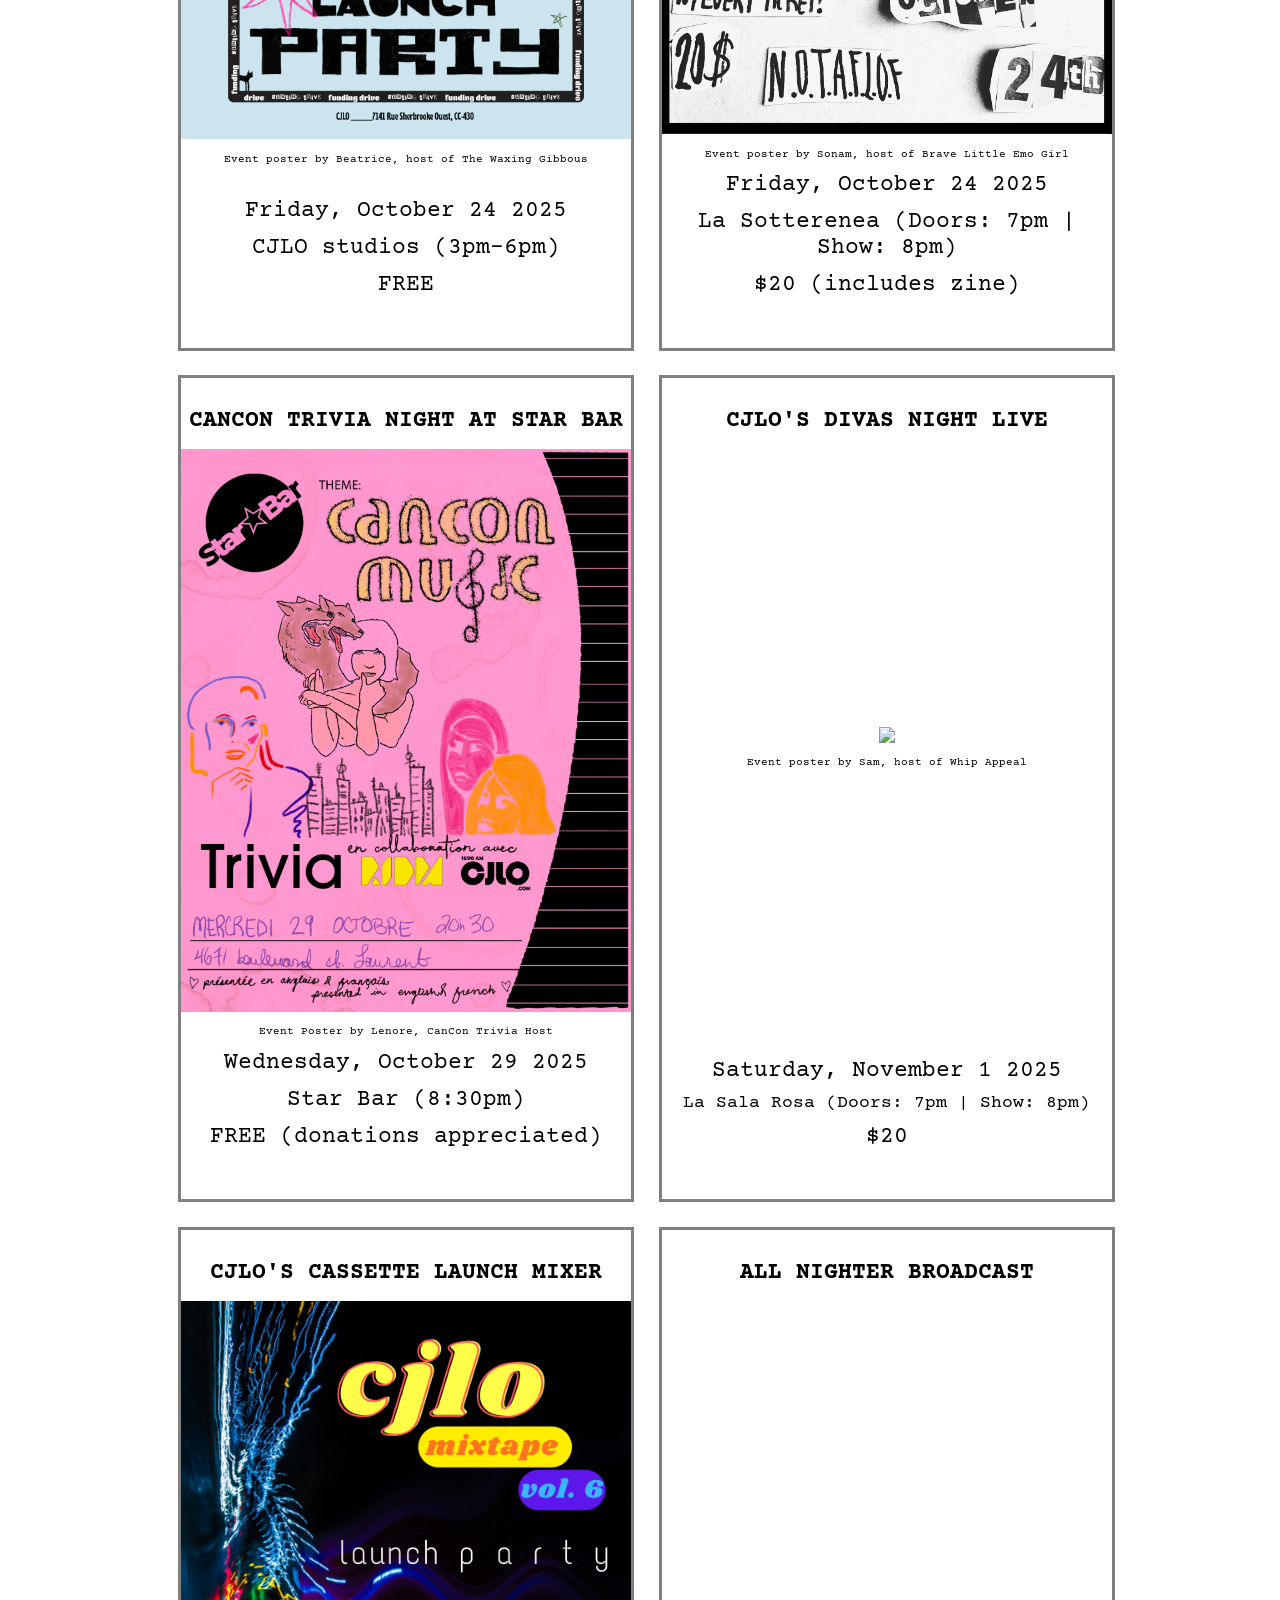
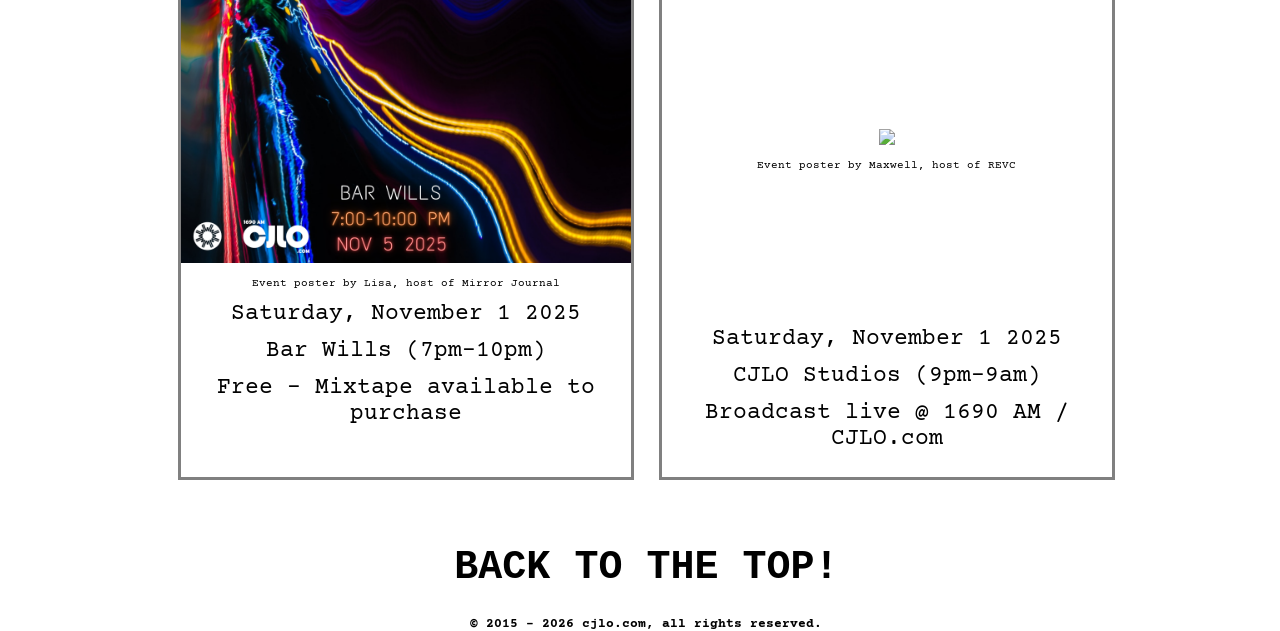
==== commit 9958fc77: "A" ====
--- a/docs/index.html
+++ b/docs/index.html
@@ -31,23 +31,31 @@
   <hr>
   <img id="header" src="img/2025/Website Banner - CJLO_FD_2025_Boombox Logojpg.jpg">
   <p>
-    From October 24th to November 8th 2025, CJLO 1690AM is once again hosting our annual Funding Drive! We have big
-    plans for this year’s drive which includes special events hosted around the city and a goal of $15,000!
+    From October 24th to November 8th, CJLO 1690AM is hosting our annual Funding Drive! We have big plans for this
+    year’s drive including special events around the city and a goal of $15,000!
     <br /><br />
-    By hosting a Funding Drive, we don’t only get the opportunity to bring funds into the station, but we also get to
-    spend this time highlighting the incredible programming and DJs we’ve had for over 25 years and counting.
-    <br /><br />
-
-    <span id="donatejump">There are two ways to donate: you can donate to receive gifts, or you can donate to receive a
-      charitable gift certificate! Every $5.00 donated allots you 1 entry into our raffle!
-    </span>
-
-    <!-- Which Links mean what? -->
+    Our plan is to use the money we raise to expand what we are able to do as a radio station. We are planning to use
+    some of the money to hire Concordia students to pursue their own community radio related projects. We want to
+    produce a concert and workshop series aimed at supporting up and coming local artists. We also want to buy a DJ
+    controller to allow our volunteers to take their mixing to the next level and open up space for guest DJs to come on
+    air easily.
+    <br></br>
+    Hope to see you out at our events around Montreal and don’t forget to tune in! We’ve got so much exciting
+    programming planned for these next two weeks. You don’t want to miss a second.
+    <hr>
+
+  </p>
+  <h4 id="donatejump">Donate:</h4>
+  <p>There are two ways to donate: you can donate to receive gifts, or you can donate to receive a
+    charitable gift certificate! Every $5.00 donated allots you 1 entry into our raffle!</p>
+  </span>
+
+  <!-- Which Links mean what? -->
   <div id="donate-buttons">
-    <a class="donate-link" href="https://cjlo1690am.formstack.com/forms/donate" target="_blank">
+    <a class="donate-link" href="https://www.zeffy.com/en-CA/ticketing/cjlo-funding-drive--2025" target="_blank">
       <div class="donate" id="donate-gifts"></div>
     </a>
-    <a class="donate-link" href="https://www.concordia.ca/alumni-friends/giving-to-concordia/fundone/CJLO.html"
+    <a class="donate-link" href="https://advanceconcordia.ca/ui/FundOne/p/cjlofundingdrive2025fundone"
       target="_blank">
       <div class="donate" id="donate-tax"></div>
     </a>
@@ -79,7 +87,7 @@
     </div>
 
     <div class="bundle">
-      <p><strong>Donate $50 </strong>  </p>
+      <p><strong>Donate $50 </strong> </p>
       <p>Campus is for Lovers T-Shirt + Campus is for Haters T-Shirt</p>
       <img src="img/2025/Merch Bundle Graphics/8.png">
     </div>
@@ -120,159 +128,188 @@
 
   <hr>
   <h4 id="rafflejump">Raffle:</h4>
-  Also, every person who donates to CJLO will be entered into a raffle, to be drawn once the Funding Drive is over. For
-  every $5 donated, one ballot will be placed in the raffle. For example, $50 donated will equal 10 entries.
-  <br /><br />
-  We have several prizes from our incredible sponsors this year, which includes:
-  <br /><br />
-
+  <p>
+    Every person who donates to CJLO will be entered into a raffle, to be drawn once the Funding Drive is over. For
+    every $5 donated, one ballot will be placed in the raffle. For example, $50 donated will equal 10 entries.
+    <br /><br />
+    We have several prizes from our incredible sponsors this year, which includes:
+    <br /><br />
+  </p>
   <div id="raffle-parent">
     <div class="raffle-child">
-     <b>Crossover Comics</b> <p>Win 1 of 4 Gift Bundles of Graphic Novels and Board Games</p>
-    </div>
-    <div class="raffle-child">
-      <b>Blue Skies Turn Black</b> <p>Win 1 of 5 Double Concert Tickets</p>
-    </div>
-    <div class="raffle-child">
-      <b>RIDM</b> <p>Win 1 of 5 Movie tickets</p>
-      </div>  
-      <div class="raffle-child">
-
-        <b>Mothland</b> <p>Win a Gift Bundle of Vinyls, T-Shirts, CDs, etc</p>
-      </div>
-
-      <div class="raffle-child">
-
-        <b>Cineplex</b> <p> Win 1 of 5 Double Movie Passes </p>
-      </div>
-
-      <div class="raffle-child">
-
-        <b>Arbutus Records</b> <p>Win a Record Bundle</p>
-      </div>
-
-      <div class="raffle-child">
-
-        <b>Constellation Records</b><p>Win a Record Bundle</p> 
-      </div>
-
-      <div class="raffle-child">
-
-
-        <b>Secret City Records</b><p> Win a Record Bundle </p>
-      </div>
-
-      <div class="raffle-child">
-
-        <b>Atom Heart Records</b> <p>Win 1 of 2 Gift Cards</p> 
-      </div>
-
-      <div class="raffle-child">
-
-        <!-- Atom Heart: Should it be 2 $25 gift cards or just 2 gift cards? -->
-        <b>Encore Books</b> <p> Win 1 of 4 Gift Bundles of T-Shirts and Gift Cards</p>
-      </div>
-
-      <div class="raffle-child">
-
-        <b>Worst Dad Ever</b> <p>Win 1 of 5 Double Concert Tickets</p>
-      </div>
-
-      <div class="raffle-child">  
-        <b>Cinema Public</b>
+      <b>Crossover Comics</b>
+      <p>Win 1 of 4 Gift Bundles of Graphic Novels and Board Games</p>
+    </div>
+    <div class="raffle-child">
+      <b>Blue Skies Turn Black</b>
+      <p>Win 1 of 5 Double Concert Tickets</p>
+    </div>
+    <div class="raffle-child">
+      <b>RIDM</b>
+      <p>Win 1 of 5 Movie tickets</p>
+    </div>
+    <div class="raffle-child">
+
+      <b>Mothland</b>
+      <p>Win a Gift Bundle of Vinyls, T-Shirts, CDs, etc</p>
+    </div>
+
+    <div class="raffle-child">
+
+      <b>Cineplex</b>
+      <p> Win 1 of 5 Double Movie Passes </p>
+    </div>
+
+    <div class="raffle-child">
+
+      <b>Arbutus Records</b>
+      <p>Win a Record Bundle</p>
+    </div>
+
+    <div class="raffle-child">
+
+      <b>Constellation Records</b>
+      <p>Win a Record Bundle</p>
+    </div>
+
+    <div class="raffle-child">
+
+
+      <b>Secret City Records</b>
+      <p> Win a Record Bundle </p>
+    </div>
+
+    <div class="raffle-child">
+
+      <b>Atom Heart Records</b>
+      <p>Win 1 of 2 Gift Cards</p>
+    </div>
+
+    <div class="raffle-child">
+
+      <!-- Atom Heart: Should it be 2 $25 gift cards or just 2 gift cards? -->
+      <b>Encore Books</b>
+      <p> Win 1 of 4 Gift Bundles of T-Shirts and Gift Cards</p>
+    </div>
+
+    <div class="raffle-child">
+
+      <b>Worst Dad Ever</b>
+      <p>Win 1 of 5 Double Concert Tickets</p>
+    </div>
+
+    <div class="raffle-child">
+      <b>Cinema Public</b>
       <p>
-          Win 1 of 4 Double Movie Passes 
+        Win 1 of 4 Double Movie Passes
       </p>
-      </div>
-
-      <div class="raffle-child">
-
-         <b>Bourgie Hall</b>
-         <p>Win 1 pair of concert tickets</p>  
-      </div>
-
-      <div class="raffle-child">
-
-         <b>Hive Cafe Co-Op</b> 
-         <p>Win 1 of 2 Gift Card + Bundles </p>
-      </div>
-
-
-    </div>
+    </div>
+
+    <div class="raffle-child">
+
+      <b>Bourgie Hall</b>
+      <p>Win 1 pair of concert tickets</p>
+    </div>
+
+    <div class="raffle-child">
+
+      <b>Hive Cafe Co-Op</b>
+      <p>Win 1 of 2 Gift Card + Bundles </p>
+    </div>
+
+
+  </div>
   </div>
   <hr>
   <!-- NEED EVENT DESCRIPTIONS -->
   <!-- Include CJLO Presents? -->
   <h4 id="eventjump">Events:</h4>
-<div id="event-parent">
-
-  <div class="event-container">
-    <h4>Funding Drive Launch</h4>
-    <img src="img/2025/Poster for Website - Funding Drive Launch Poster - Beatrice.png">
-    <div class="caption" style="font-size: .5em;">Event poster by Beatrice, host of The Waxing Gibbous</div>
-    <p>Friday, October 24 2025</p>
-    <p>CJLO studios (3pm-6pm)</p>
-    <p>FREE</p>
-    <br />
-  </div>  
-  <div class="event-container">
-    <h4>Punk Concert + Zine Launch</h4>
-    <img c src="img/2025/Poster For Website - Punk Show Poster - Sonam.png">
-    <div class="caption" style="font-size: .5em;">Event poster by Sonam, host of Brave Little Emo Girl</div>
-        <p>Friday, October 24 2025</p>
-    <p>La Sotterenea (Doors: 7pm | Show: 8pm)  </p>
-    <p>$20 (includes zine)</p>
-    <br />
-  </div>
-  <div class="event-container">
-
-  <h4>CanCon Trivia Night at Star Bar</h4>
-  <img src="img/2025/Poster for Webstite - Trivia.jpeg">
-  <div class="caption">Event Poster by: MISSING DESC.</div>
-  <div style="margin-top: auto;">
+  <div id="event-parent">
+
+    <div class="event-container">
+      <h4>Funding Drive Launch</h4>
+      <div>
+        <a href="https://www.instagram.com/p/DP60HJqETxl/?hl=en">
+          <img src="img/2025/Poster for Website - Funding Drive Launch Poster - Beatrice.png"></a>
+        <p style="font-size: .5em;"> Event poster by Beatrice, host of The Waxing Gibbous</p>
+      </div>
+      <p>Friday, October 24 2025</p>
+      <p>CJLO studios (3pm-6pm)</p>
+      <p>FREE</p>
+      <br />
+    </div>
+    <div class="event-container">
+      <h4>Punk Concert + Zine Launch</h4>
+      <div>
+        <a style="padding: 0%;"
+          href="https://www.zeffy.com/en-CA/ticketing/cjlo-punk-concert-deadbolt-iisabel-the-pox-and-tenaz">
+          <img c src="img/2025/Poster For Website - Punk Show Poster - Sonam.png"></a>
+        <p style="font-size: 0.5em;">Event poster by Sonam, host of Brave Little Emo Girl</p>
+      </div>
+      <p>Friday, October 24 2025</p>
+      <p>La Sotterenea (Doors: 7pm | Show: 8pm) </p>
+      <p>$20 (includes zine)</p>
+      <br/>
+    </div>
+    <div class="event-container">
+      <h4>CanCon Trivia Night at Star Bar</h4>
+      <div>
+        <a style="display: inline-block; line-height: 0; padding: none;"
+          href="https://www.instagram.com/p/DQDNCKNkXGk/?hl=en">
+          <img src="img/2025/Poster for Webstite - Trivia.jpeg"> </a>
+        <p style="font-size: 0.5em;">Event Poster by Lenore, CanCon Trivia Host</p>
+      </div>
+      <div >
         <p>Wednesday, October 29 2025</p>
-    <p>Star Bar (8:30pm) </p>
-    <p>FREE (donations appreciated)</p>
-  </div>
-  <br />
-    </div>
-  <div class="event-container">
-  <h4>CJLO's Divas Night Live</h4>
-  <img src="img/2025/Poster For Website -Divas Night Sam Original.png">
-    <div class="caption" style="font-size: .5em;">Event poster by Sonam, host of Brave Little Emo Girl</div>
-    <p>Saturday, November 1 2025</p>
-    <p style="font-size: smaller;">La Sala Rosa (Doors: 7pm | Show: 8pm)</p>
-    <p>$20</p>
-  <br />
-    </div>
-  <div class="event-container">
-  <h4> CJLO's Cassette Launch Mixer</h4>
-  <img src="img/2025/Poster for Website -Mixtape Launchpng.png">
-    <div class="caption" style="font-size: .5em;">Event poster by Sonam, host of Brave Little Emo Girl</div>
-     <p>Saturday, November 1 2025</p>
-    <p>Bar Wills (7pm-10pm) </p>
-    <p>Free - Mixtape available to purchase</p>
-
-  <br />
-    </div>
-
-  <div class="event-container">
-  <h4>All Nighter Broadcast</h4>
-  <img src="img/2025/Poster for Website - CJLOAllNighter.png">
-    <div class="caption" style="font-size: .5em;">Event poster by Sonam, host of Brave Little Emo Girl</div>
-    <p>Saturday, November 1 2025</p>
-    <p> CJLO Studios (9pm-9am) </p>
-        <p> Broadcast live </p>
-
-</div>
-<div>
-  <h4><a href="#topbar">back to the top!</a></h4>
-
-  <div id="legals">&copy; 2015
-    <script>new Date().getFullYear() > 2010 && document.write("- " + new Date().getFullYear());</script> <a class="legal"
-      href="http://www.cjlo.com/" target="blank">cjlo.com</a>, all rights reserved.
-  </div>
-</div>
+        <p>Star Bar (8:30pm) </p>
+        <p>FREE (donations appreciated)</p>
+      </div></a>
+      <br />
+    </div>
+    <div class="event-container">
+      <h4>CJLO's Divas Night Live</h4>
+      <div>
+      <a href="https://casadelpopolo.com/en/events/2025-11-02-cjlo-divas-live-halloween-covers-night">
+        <img src="img/2025/Poster For Website -Divas Night Sam Original.png"></a>
+      <p style="font-size: .5em;">Event poster by Sam, host of Whip Appeal</p>
+      </div>
+      <p>Saturday, November 1 2025</p>
+      <p style="font-size: smaller;">La Sala Rosa (Doors: 7pm | Show: 8pm)</p>
+      <p>$20</p>
+      <br />
+    </div>
+    <div class="event-container">
+      <h4> CJLO's Cassette Launch Mixer</h4>
+      <div>
+      <a href="https://www.instagram.com/p/DQCoXwnkZ1n/?hl=en">
+        <img src="img/2025/Poster for Website -Mixtape Launchpng.png"></a>
+      <p style="font-size: .5em;">Event poster by Lisa, host of Mirror Journal</p> </div>
+      <p>Saturday, November 1 2025</p>
+      <p>Bar Wills (7pm-10pm) </p>
+      <p>Free - Mixtape available to purchase</p>
+
+      <br />
+    </div>
+
+    <div class="event-container">
+      <h4>All Nighter Broadcast</h4>
+      <a href="http://cjlo.com/">
+        <div>
+        <img src="img/2025/Poster for Website - CJLOAllNighter.png"></a>
+      <p style="font-size: .5em;">Event poster by Maxwell, host of REVC</p></div>
+      <p>Saturday, November 1 2025</p>
+      <p> CJLO Studios (9pm-9am) </p>
+      <p> Broadcast live @ 1690 AM / CJLO.com </p>
+
+    </div>
+    <div>
+      <h4><a href="#topbar">back to the top!</a></h4>
+
+      <div id="legals">&copy; 2015
+        <script>new Date().getFullYear() > 2010 && document.write("- " + new Date().getFullYear());</script> <a
+          class="legal" href="http://www.cjlo.com/" target="blank">cjlo.com</a>, all rights reserved.
+      </div>
+    </div>
 </body>
 
 </html>
--- a/docs/style.css
+++ b/docs/style.css
@@ -1,6 +1,6 @@
 body{
 	font-family: sans-serif;
-	font-size: 2rem; 
+	font-size: 2vh; 
 	text-align: center;
 	color: black;
 	background-color: #fff;
@@ -8,9 +8,18 @@
 	    font-family: 'Courier Prime';font-size: 22px;
 }
 
+a{
+	margin:0%;
+	padding: 0%;
+}
+
+body p{
+	font-size: 2vh;
+}
+
 @media screen and (max-width: 400px) {
   body {
-    font-size: 2rem;
+    font-size: 3rem;
   }
 }
 
@@ -44,6 +53,52 @@
 
 a.donate-link {
 	text-decoration: none;
+}
+
+
+#donate-bundles{
+	align-self: center;
+	align-items:start;
+	display: flex;
+	flex-wrap: wrap;
+	justify-content: center;
+	width: 95vw;
+
+}
+
+
+
+.bundle span {
+	line-height: 1rem;
+}
+
+
+
+.bundle {
+	padding-bottom: 0em;
+	width: 30vh;
+	display: flex;
+	margin: 2%;
+	flex-direction: column;
+	position: relative;
+	justify-content: center;
+	align-content: center;
+	border-radius: 8%;
+}
+
+.bundle p {
+	font-size: 2vh;
+	padding-left: 1em;
+	padding-right: 1em;
+	margin: 0;
+
+}
+
+.bundle img{
+	width:80%;
+	align-self: center;
+	justify-self: end;
+
 }
 
 .donate {
@@ -54,51 +109,25 @@
 	display: inline-block;
 }
 
-.bundle {
-	border-color: grey;
-	padding-bottom: 0em;
-	width: 15em;
-	display: flex;
-	margin: 2%;
-	flex-direction: column;
-	position: relative;
-	justify-content: center;
-	align-content: center;
-	border-radius: 8%;
-}
-
-.bundle p {
-	font-size: 90%;
-	padding-left: 1em;
-	padding-right: 1em;
-	margin: 0;
-
-}
-
-.bundle img{
-	width:80%;
-	align-self: center;
-	justify-self: end;
-
-}
-
 #event-parent{
 	width:95vw;
 	height:200vh;
 	display: flex;
 	flex-flow: wrap;
 	flex-direction:row;
-	flex-wrap: wrap;
 	justify-content: center;
 	justify-self: center;
 	align-self: center;
-	margin: auto;
-}
+	margin:auto;
+}
+
+
 
 .event-container{
 	display: flex;
 	flex-flow: column;
 	width: 50vh;
+	position: relative;
 	height:auto;
 	align-items: center;
 	padding-top: 0%;
@@ -108,11 +137,24 @@
 	padding-bottom: 2%;
 	border-style: solid;
 	border-color: grey;
+	
+}
+
+.event-container img:hover{
+	box-shadow: 0 0 20px green;
+}
+
+.event-container div{
+		display: inline-block;
+		margin: auto;
+		align-self: flex-end;
+		justify-self: end;
+			position: relative;
+
 }
 
 .event-container h1{
-		font-size: .5vh;
-	padding: 0em;
+	font-size: .5vh;
 	position: relative;
 }
 .event-container p{
@@ -121,35 +163,22 @@
 	margin-bottom: 0;
 }
 .event-container h4{
-			font-size: 2.5vh;
+	font-size: 2.5vh;
 	font-family: inherit;
 }
 
-.event-container img{
-	margin: auto;
-	align-self: flex-end;
-	justify-self: end;
-	position: relative;
-	width:100%;
-}
-
-
-
-
-#donate-bundles{
-	align-self: center;
-	align-items:start;
-	display: flex;
-	flex-wrap: wrap;
-	justify-content: center;
-	width: 95vw;
-}
-
-
-
-.bundle span {
-	line-height: 1rem;
-}
+
+.event-container a{
+	display: inline-block;
+		margin: auto;
+		align-self: flex-end;
+		justify-self: end;
+			position: relative;
+}
+
+
+
+
 
 #topbar {
   display: flex;
@@ -192,9 +221,9 @@
 .raffle-child{
 	display: grid;
 	place-items: center;
-	width:10em;
-	height:8em;
-	font-size: 1em;
+	width:25vh;
+	height:20vh;
+	font-size: 2vh;
 	padding: 0.25em;
 	margin: 0.3em;
 	border-style: solid;
@@ -204,7 +233,8 @@
 
 }
 
-#raffle-child p{
+.raffle-child p{
+	font-size: 2vh;
 	display: flex;
 	margin-inline: auto;
 }
